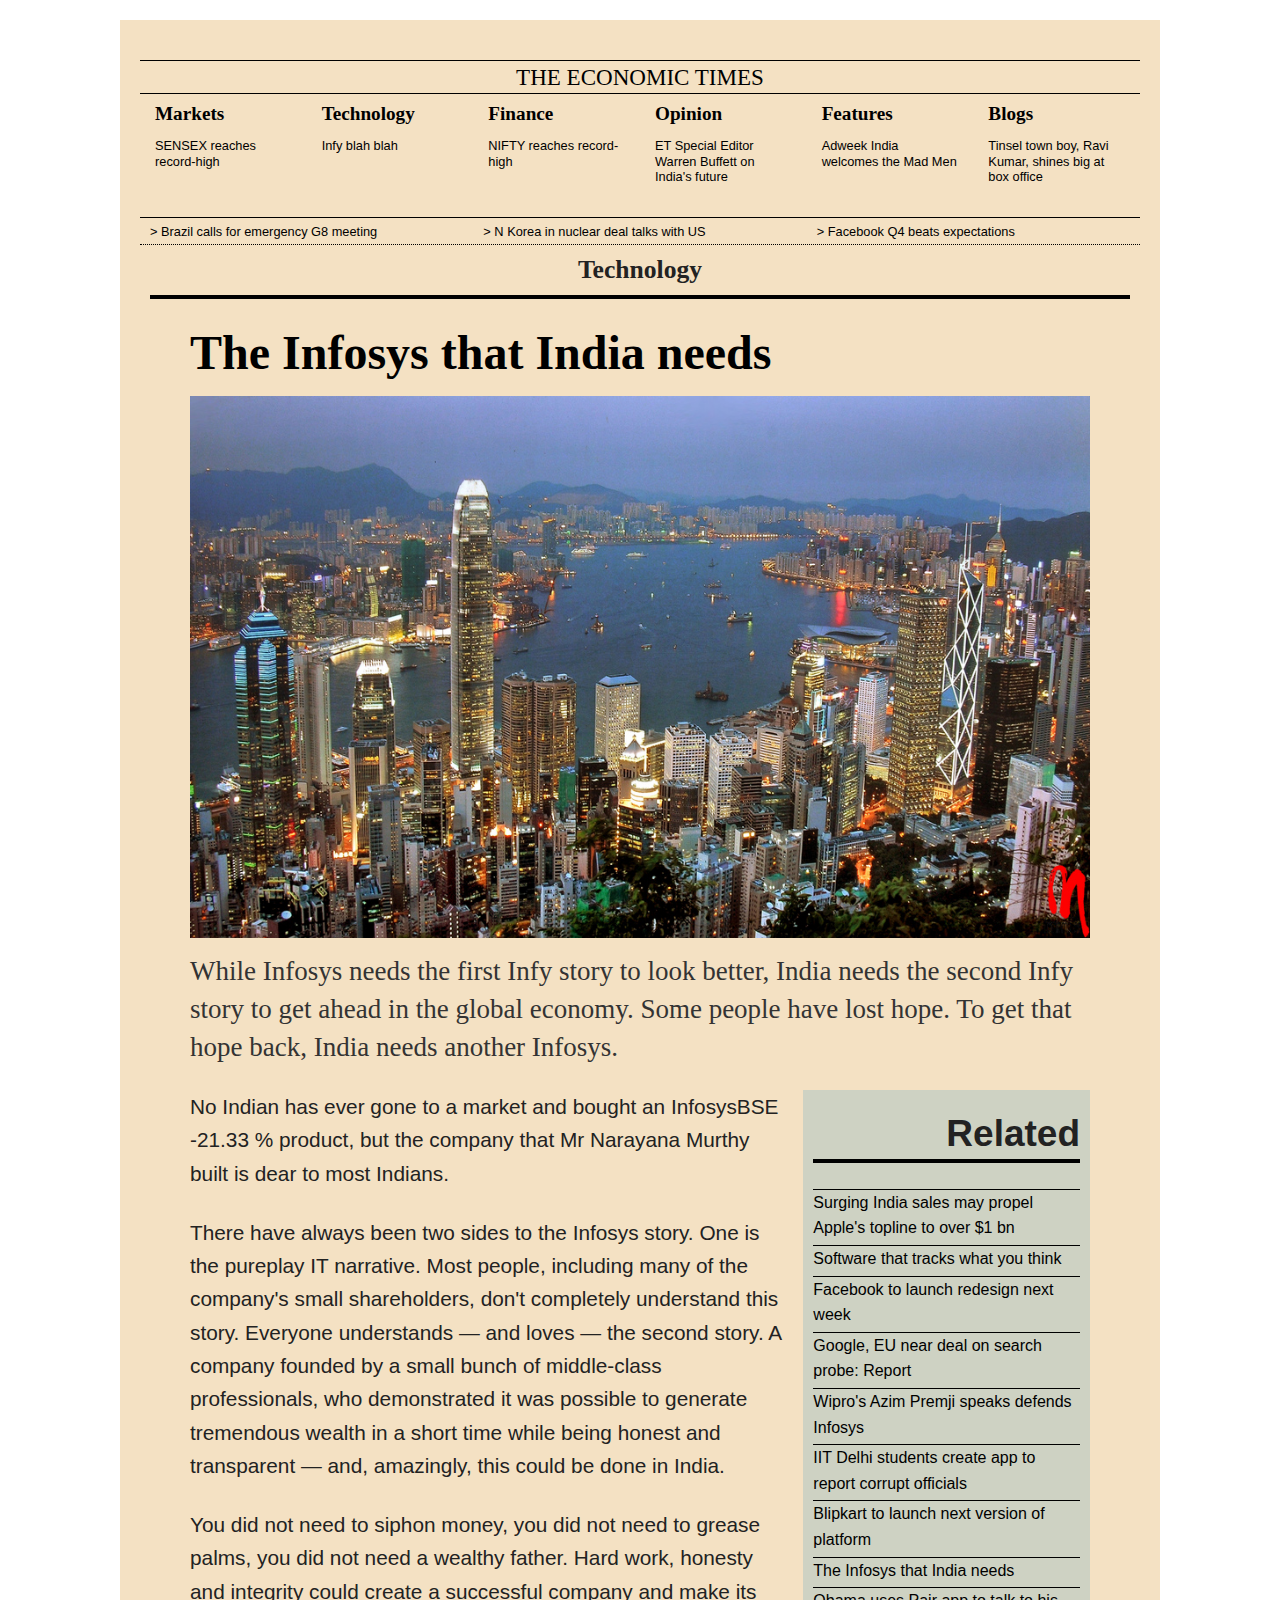
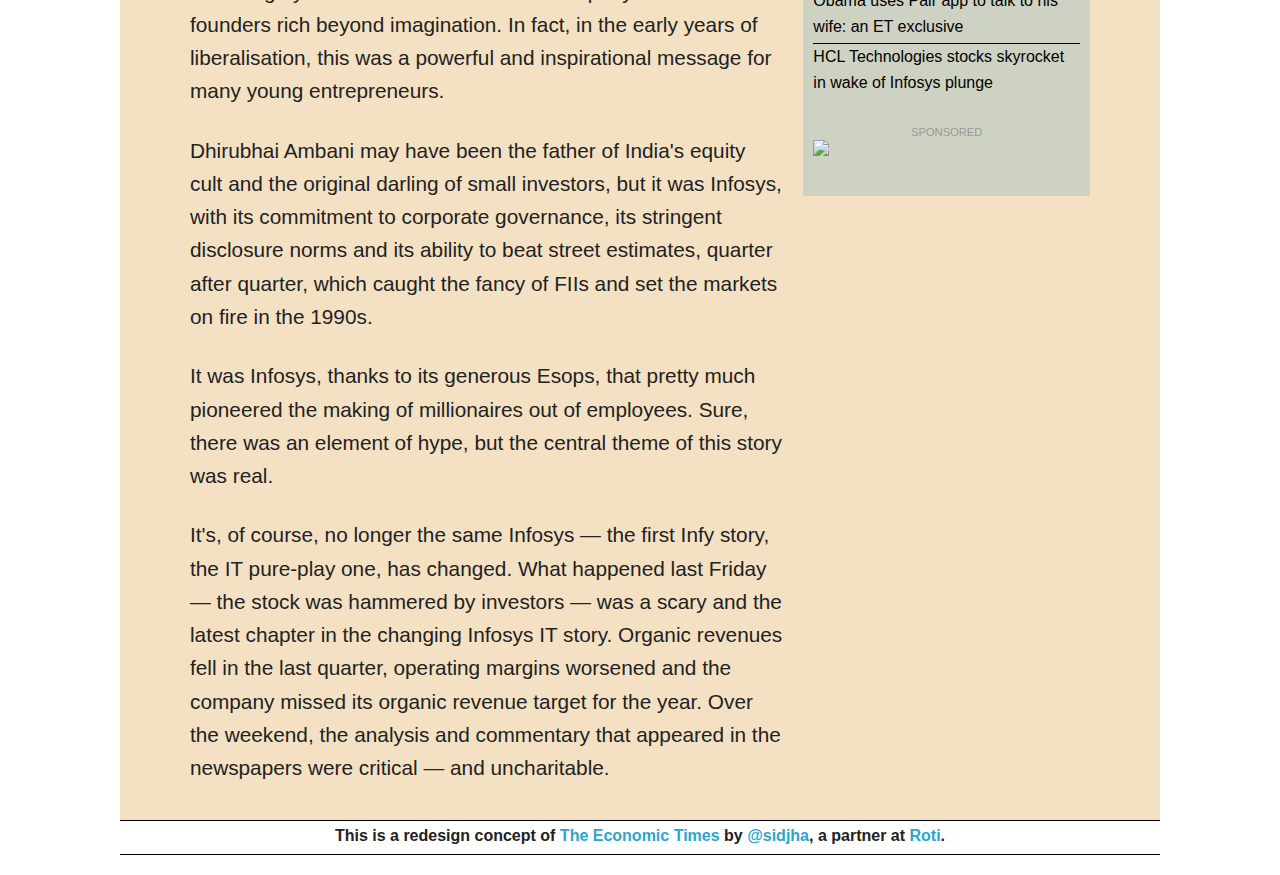
==== templates/article.html @ 32f79c7c "finished redesign" ====
<!DOCTYPE html>
<!--[if IE 8]> 				 <html class="no-js lt-ie9" lang="en"> <![endif]-->
<!--[if gt IE 8]><!--> <html class="no-js" lang="en"> <!--<![endif]-->

<head>
	<meta charset="utf-8" />
  <meta name="viewport" content="width=device-width" />
  <title>A redesign</title>

  <link rel="stylesheet" href="/static/css/normalize.css" />
  
  <link rel="stylesheet" href="/static/css/app.css" />
  <link rel="stylesheet" href="/static/css/customstyle.css">
  <link rel="stylesheet" href="/static/css/general_foundicons.css">
  <link rel="stylesheet" href="/static/css/social_foundicons.css">

   <!-- player skin -->
   <link rel="stylesheet" type="text/css"
      href="http://releases.flowplayer.org/5.3.2/skin/minimalist.css" />
   <link rel="stylesheet" type="text/css" href="http://flowplayer.org/designer/playlist.css" />

  <script src="/static/js/vendor/custom.modernizr.js"></script>

  <script type="text/javascript" src="//use.typekit.net/jsc1gzv.js"></script>
  <script type="text/javascript">try{Typekit.load();}catch(e){}</script>


</head>
<body>
	<div class="fixed">
		<nav class="top-bar hidden">
		  <ul class="title-area">
		    <!-- Title Area -->
		    <li class="name">
		      <h1><a href="/">ET</a></h1>
		    </li>
		    <!-- Remove the class "menu-icon" to get rid of menu icon. Take out "Menu" to just have icon alone -->
		    <li class="toggle-topbar menu-icon"><a href="#"><span>Menu</span></a></li>
		  </ul>

		  <section class="top-bar-section">
		    <!-- Left Nav Section -->
		    <ul class="left">
		      <li class="divider"></li>
		      <li><a href="/">Markets</a></li>
		      <li class="divider"></li>
		      <li><a href="/">Technology</a></li>
		      <li class="divider"></li>
		      <li><a href="/">Finance</a>
		      </li>
		      <li class="divider"></li>
		      <li><a href="/">Opinion</a>
		      </li>
		      <li class="divider"></li>
		      <li><a href="/">Features</a>
		      </li>
		      <li class="divider"></li>
		      <li><a href="/">Blog</a>
		      </li>
		      <li class="divider"></li>
		    </ul>
		  </section>
		</nav>
	</div>
	<div class="row container">
		<div class="large-12 columns">
			<div class="row header">
				<div class="large-12 columns">
					<header class="site-header"><h4 class="site-header-article"><a href="/">The Economic Times</a><h4></header>
					<div class="row sections">
						<div class="large-2 columns">
							<section class="section-link">
								<a class="target-section" href="/">
									<header>Markets</header>
								</a>
								
									<p><a class="target-headline" href="/article">SENSEX reaches record-high</a></p>
								
							</section>
						</div>
						<div class="large-2 columns">
							<section class="section-link">
								<a class="target-section" href="/">
									<header>Technology</header>
								</a>
								
									<p><a class="target-headline" href="/article">Infy blah blah</a></p>
								
							</section>
						</div>
						<div class="large-2 columns">
							<section class="section-link">
								<a class="target-section" href="/">
									<header>Finance</header>
								</a>
								
									<p><a class="target-headline" href="/article">NIFTY reaches record-high</a></p>
								
							</section>
						</div>
						<div class="large-2 columns">
							<section class="section-link">
								<a class="target-section" href="/">
									<header>Opinion</header>
								</a>
								
									<p><a class="target-headline" href="/article">ET Special Editor Warren Buffett on India's future</a></p>
							</section>
						</div>
						<div class="large-2 columns">
							<section class="section-link">
								<a class="target-section" href="/">
									<header>Features</header>
								</a>
								
									<p><a class="target-headline" href="/article">Adweek India welcomes the Mad Men</a></p>
								
							</section>
						</div>
						<div class="large-2 columns">
							<section class="section-link last-section-link">
								<a class="target-section" href="/">
									<header>Blogs</header>
								</a>
								
									<p><a class="target-headline" href="/article">Tinsel town boy, Ravi Kumar, shines big at box office</a></p>
								
							</section>
						</div>
					</div>
					<div class="row news-ticker">
						<div class="large-4 columns">
							<a href="#">> Brazil calls for emergency G8 meeting </a>
						</div>
						<div class="large-4 columns">
							<a href="#">> N Korea in nuclear deal talks with US</a>
						</div>
						<div class="large-4 columns">
							<a href="#">> Facebook Q4 beats expectations</a>
						</div>
					</div>
					<div class="row section-title-article">
						<div class="large-12 columns">
							<header>
								<h1>Technology</h1>
							</header>
						</div>
					</div>
				</div>
			</div>

			<div class="row">
				<div class="large-12 columns main-c">
					<div class="row section-content">
						<div class="large-12 columns">
							
							<div class="row">
								<div class="large-12 columns">

									<section class="article-container">
										<article>
												<h1>The Infosys that India needs</h1>
												
												<div class="row">
													<div class="large-12 columns">
														<img src="/static/img/infosys.jpeg" width="100%">
													</div>
												</div>
												<h3>While Infosys needs the first Infy story to look better, India needs the second Infy story to get ahead in the global economy. Some people have lost hope. To get that hope back, India needs another Infosys.</h3>


											<div class="row article-content">
												<div class="large-8 columns">
													<p>No Indian has ever gone to a market and bought an InfosysBSE -21.33 % product, but the company that Mr Narayana Murthy built is dear to most Indians.
													</p>
													<p>There have always been two sides to the Infosys story. One is the pureplay IT narrative. Most people, including many of the company's small shareholders, don't completely understand this story. Everyone understands — and loves — the second story. A company founded by a small bunch of middle-class professionals, who demonstrated it was possible to generate tremendous wealth in a short time while being honest and transparent — and, amazingly, this could be done in India.
													</p>
													<p>You did not need to siphon money, you did not need to grease palms, you did not need a wealthy father. Hard work, honesty and integrity could create a successful company and make its founders rich beyond imagination. In fact, in the early years of liberalisation, this was a powerful and inspirational message for many young entrepreneurs.
													</p>
													<p>Dhirubhai Ambani may have been the father of India's equity cult and the original darling of small investors, but it was Infosys, with its commitment to corporate governance, its stringent disclosure norms and its ability to beat street estimates, quarter after quarter, which caught the fancy of FIIs and set the markets on fire in the 1990s.
													</p>
													<p>It was Infosys, thanks to its generous Esops, that pretty much pioneered the making of millionaires out of employees. Sure, there was an element of hype, but the central theme of this story was real.
													</p>
													<p>It's, of course, no longer the same Infosys — the first Infy story, the IT pure-play one, has changed. What happened last Friday — the stock was hammered by investors — was a scary and the latest chapter in the changing Infosys IT story. Organic revenues fell in the last quarter, operating margins worsened and the company missed its organic revenue target for the year. Over the weekend, the analysis and commentary that appeared in the newspapers were critical — and uncharitable.</p>
												</div>
												<div class="large-4 columns">
													<div class="sidebar-r">
														<header class="related-section-header"><h2>Related</h2></header>
														
														<ul class="article-list">
															<li><a href="/article">Surging India sales may propel Apple's topline to over $1 bn</a></li>
															<li><a href="#">Software that tracks what you think</a></li>
															<li><a href="#">Facebook to launch redesign next week</a></li>
															<li><a href="#">Google, EU near deal on search probe: Report</a></li>
															<li><a href="#">Wipro's Azim Premji speaks defends Infosys</a></li>
															<li><a href="#">IIT Delhi students create app to report corrupt officials</a></li>
															<li><a href="#">Blipkart to launch next version of platform</a></li>
															<li><a href="#">The Infosys that India needs</a></li>
															<li><a href="#">Obama uses Pair app to talk to his wife: an ET exclusive</a></li>
															<li><a href="#">HCL Technologies stocks skyrocket in wake of Infosys plunge</a></li>
														</ul>

														<section class="article-ad ad">
															<h2>SPONSORED</h2>
															<img src="http://placehold.it/200x600">
														</section>
													</div>
												</div><!-- end r-section -->
											</div><!-- end sidebar-r -->
										</article>
									</section>
									
								</div>
							</div>
		
			
						</div>
						
						
					</div><!-- end section-content -->

					
				</div><!-- end main 10-column grid -->
				
			</div><!-- end main-content-1 -->
		</div><!-- end 10-column grid -->
	</div><!-- end container -->

	<div class="row footer">
		<div class="large-12 columns">
				<h6>This is a redesign concept of <a href="http://economictimes.indiatimes.com">The Economic Times</a> by <a href="http://twitter.com/sidjha">@sidjha</a>, a partner at <a href="http://designbyroti.com">Roti</a>.</h6>
		</div>
	</div>


  <script>
  document.write('<script src=' +
  ('__proto__' in {} ? '/static/js/vendor/zepto' : '/static/js/vendor/jquery') +
  '.js><\/script>')
  </script>
  
  <script src="/static/js/foundation/foundation.js"></script>
  <script src="/static/js/foundation/foundation.topbar.js"></script>
   <script src="/static/js/et.js"></script>
  <script>
    $(document).foundation();
  </script>

   <!-- flowplayer depends on jQuery 1.7.1+ -->
   <script src="http://ajax.googleapis.com/ajax/libs/jquery/1/jquery.min.js"></script>
     <!-- flowplayer javascript component -->
   <script src="http://releases.flowplayer.org/5.3.2/flowplayer.min.js"></script>




  

  <!--
	<script src="/static/js/foundation/foundation.alerts.js"></script>
	
	<script src="/static/js/foundation/foundation.clearing.js"></script>
	
	<script src="javascripts/foundation/foundation.cookie.js"></script>
	
	<script src="javascripts/foundation/foundation.dropdown.js"></script>
	
	<script src="javascripts/foundation/foundation.forms.js"></script>
	
	<script src="javascripts/foundation/foundation.joyride.js"></script>
	
	<script src="javascripts/foundation/foundation.magellan.js"></script>
	
	<script src="javascripts/foundation/foundation.orbit.js"></script>
	
	<script src="javascripts/foundation/foundation.placeholder.js"></script>
	
	<script src="javascripts/foundation/foundation.reveal.js"></script>
	
	 <script src="/static/js/foundation/foundation.section.js"></script>
	
	<script src="javascripts/foundation/foundation.tooltips.js"></script>
	
	<script src="javascripts/foundation/foundation.topbar.js"></script>
-->
</body>
</html>
---- static/css/app.css ----
@charset "UTF-8";
/* line 4, ../../../../../../../Library/Ruby/Gems/1.8/gems/zurb-foundation-4.0.4/scss/foundation/components/_global.scss */
*,
*:before,
*:after {
  -moz-box-sizing: border-box;
  -webkit-box-sizing: border-box;
  box-sizing: border-box;
}

/* line 9, ../../../../../../../Library/Ruby/Gems/1.8/gems/zurb-foundation-4.0.4/scss/foundation/components/_global.scss */
html,
body {
  font-size: 16px;
}

/* line 12, ../../../../../../../Library/Ruby/Gems/1.8/gems/zurb-foundation-4.0.4/scss/foundation/components/_global.scss */
body {
  background: white;
  color: #222222;
  padding: 0;
  margin: 0;
  font-family: "proxima-nova", "Helvetica Neue", "Helvetica", Helvetica, Arial, sans-serif;
  font-weight: normal;
  font-style: normal;
  line-height: 1;
  position: relative;
  -webkit-font-smoothing: antialiased;
}

/* line 28, ../../../../../../../Library/Ruby/Gems/1.8/gems/zurb-foundation-4.0.4/scss/foundation/components/_global.scss */
img,
object,
embed {
  max-width: 100%;
  height: auto;
}

/* line 31, ../../../../../../../Library/Ruby/Gems/1.8/gems/zurb-foundation-4.0.4/scss/foundation/components/_global.scss */
object,
embed {
  height: 100%;
}

/* line 32, ../../../../../../../Library/Ruby/Gems/1.8/gems/zurb-foundation-4.0.4/scss/foundation/components/_global.scss */
img {
  -ms-interpolation-mode: bicubic;
}

/* line 38, ../../../../../../../Library/Ruby/Gems/1.8/gems/zurb-foundation-4.0.4/scss/foundation/components/_global.scss */
#map_canvas img,
#map_canvas embed,
#map_canvas object,
.map_canvas img,
.map_canvas embed,
.map_canvas object {
  max-width: none !important;
}

/* line 43, ../../../../../../../Library/Ruby/Gems/1.8/gems/zurb-foundation-4.0.4/scss/foundation/components/_global.scss */
.left {
  float: left;
}

/* line 44, ../../../../../../../Library/Ruby/Gems/1.8/gems/zurb-foundation-4.0.4/scss/foundation/components/_global.scss */
.right {
  float: right;
}

/* line 45, ../../../../../../../Library/Ruby/Gems/1.8/gems/zurb-foundation-4.0.4/scss/foundation/components/_global.scss */
.text-left {
  text-align: left;
}

/* line 46, ../../../../../../../Library/Ruby/Gems/1.8/gems/zurb-foundation-4.0.4/scss/foundation/components/_global.scss */
.text-right {
  text-align: right;
}

/* line 47, ../../../../../../../Library/Ruby/Gems/1.8/gems/zurb-foundation-4.0.4/scss/foundation/components/_global.scss */
.text-center {
  text-align: center;
}

/* line 48, ../../../../../../../Library/Ruby/Gems/1.8/gems/zurb-foundation-4.0.4/scss/foundation/components/_global.scss */
.text-justify {
  text-align: justify;
}

/* line 49, ../../../../../../../Library/Ruby/Gems/1.8/gems/zurb-foundation-4.0.4/scss/foundation/components/_global.scss */
.hide {
  display: none;
}

/* line 52, ../../../../../../../Library/Ruby/Gems/1.8/gems/zurb-foundation-4.0.4/scss/foundation/components/_global.scss */
img {
  display: block;
}

/* line 59, ../../../../../../../Library/Ruby/Gems/1.8/gems/zurb-foundation-4.0.4/scss/foundation/components/_global.scss */
textarea {
  height: auto;
  min-height: 50px;
}

/* line 62, ../../../../../../../Library/Ruby/Gems/1.8/gems/zurb-foundation-4.0.4/scss/foundation/components/_global.scss */
select {
  width: 100%;
}

/* Grid HTML Classes */
/* line 105, ../../../../../../../Library/Ruby/Gems/1.8/gems/zurb-foundation-4.0.4/scss/foundation/components/_grid.scss */
.row {
  width: 100%;
  margin-left: auto;
  margin-right: auto;
  margin-top: 0;
  margin-bottom: 0;
  max-width: 1040px;
  *zoom: 1;
}
/* line 168, ../../../../../../../Library/Ruby/Gems/1.8/gems/zurb-foundation-4.0.4/scss/foundation/_foundation-global.scss */
.row:before, .row:after {
  content: " ";
  display: table;
}
/* line 169, ../../../../../../../Library/Ruby/Gems/1.8/gems/zurb-foundation-4.0.4/scss/foundation/_foundation-global.scss */
.row:after {
  clear: both;
}
/* line 109, ../../../../../../../Library/Ruby/Gems/1.8/gems/zurb-foundation-4.0.4/scss/foundation/components/_grid.scss */
.row .column,
.row .columns {
  position: relative;
  padding-left: 10px;
  padding-right: 10px;
  width: 100%;
}
/* line 113, ../../../../../../../Library/Ruby/Gems/1.8/gems/zurb-foundation-4.0.4/scss/foundation/components/_grid.scss */
.row.collapse .column,
.row.collapse .columns {
  position: relative;
  padding-left: 0;
  padding-right: 0;
}
/* line 116, ../../../../../../../Library/Ruby/Gems/1.8/gems/zurb-foundation-4.0.4/scss/foundation/components/_grid.scss */
.row .row {
  width: auto;
  margin-left: -10px;
  margin-right: -10px;
  margin-top: 0;
  margin-bottom: 0;
  max-width: none;
  *zoom: 1;
}
/* line 168, ../../../../../../../Library/Ruby/Gems/1.8/gems/zurb-foundation-4.0.4/scss/foundation/_foundation-global.scss */
.row .row:before, .row .row:after {
  content: " ";
  display: table;
}
/* line 169, ../../../../../../../Library/Ruby/Gems/1.8/gems/zurb-foundation-4.0.4/scss/foundation/_foundation-global.scss */
.row .row:after {
  clear: both;
}
/* line 117, ../../../../../../../Library/Ruby/Gems/1.8/gems/zurb-foundation-4.0.4/scss/foundation/components/_grid.scss */
.row .row.collapse {
  width: auto;
  margin: 0;
  max-width: none;
  *zoom: 1;
}
/* line 168, ../../../../../../../Library/Ruby/Gems/1.8/gems/zurb-foundation-4.0.4/scss/foundation/_foundation-global.scss */
.row .row.collapse:before, .row .row.collapse:after {
  content: " ";
  display: table;
}
/* line 169, ../../../../../../../Library/Ruby/Gems/1.8/gems/zurb-foundation-4.0.4/scss/foundation/_foundation-global.scss */
.row .row.collapse:after {
  clear: both;
}

@media only screen {
  /* line 124, ../../../../../../../Library/Ruby/Gems/1.8/gems/zurb-foundation-4.0.4/scss/foundation/components/_grid.scss */
  .row .column,
  .row .columns {
    position: relative;
    padding-left: 10px;
    padding-right: 10px;
    float: left;
  }

  /* line 127, ../../../../../../../Library/Ruby/Gems/1.8/gems/zurb-foundation-4.0.4/scss/foundation/components/_grid.scss */
  .row .small-1 {
    position: relative;
    width: 8.33333%;
  }

  /* line 127, ../../../../../../../Library/Ruby/Gems/1.8/gems/zurb-foundation-4.0.4/scss/foundation/components/_grid.scss */
  .row .small-2 {
    position: relative;
    width: 16.66667%;
  }

  /* line 127, ../../../../../../../Library/Ruby/Gems/1.8/gems/zurb-foundation-4.0.4/scss/foundation/components/_grid.scss */
  .row .small-3 {
    position: relative;
    width: 25%;
  }

  /* line 127, ../../../../../../../Library/Ruby/Gems/1.8/gems/zurb-foundation-4.0.4/scss/foundation/components/_grid.scss */
  .row .small-4 {
    position: relative;
    width: 33.33333%;
  }

  /* line 127, ../../../../../../../Library/Ruby/Gems/1.8/gems/zurb-foundation-4.0.4/scss/foundation/components/_grid.scss */
  .row .small-5 {
    position: relative;
    width: 41.66667%;
  }

  /* line 127, ../../../../../../../Library/Ruby/Gems/1.8/gems/zurb-foundation-4.0.4/scss/foundation/components/_grid.scss */
  .row .small-6 {
    position: relative;
    width: 50%;
  }

  /* line 127, ../../../../../../../Library/Ruby/Gems/1.8/gems/zurb-foundation-4.0.4/scss/foundation/components/_grid.scss */
  .row .small-7 {
    position: relative;
    width: 58.33333%;
  }

  /* line 127, ../../../../../../../Library/Ruby/Gems/1.8/gems/zurb-foundation-4.0.4/scss/foundation/components/_grid.scss */
  .row .small-8 {
    position: relative;
    width: 66.66667%;
  }

  /* line 127, ../../../../../../../Library/Ruby/Gems/1.8/gems/zurb-foundation-4.0.4/scss/foundation/components/_grid.scss */
  .row .small-9 {
    position: relative;
    width: 75%;
  }

  /* line 127, ../../../../../../../Library/Ruby/Gems/1.8/gems/zurb-foundation-4.0.4/scss/foundation/components/_grid.scss */
  .row .small-10 {
    position: relative;
    width: 83.33333%;
  }

  /* line 127, ../../../../../../../Library/Ruby/Gems/1.8/gems/zurb-foundation-4.0.4/scss/foundation/components/_grid.scss */
  .row .small-11 {
    position: relative;
    width: 91.66667%;
  }

  /* line 127, ../../../../../../../Library/Ruby/Gems/1.8/gems/zurb-foundation-4.0.4/scss/foundation/components/_grid.scss */
  .row .small-12 {
    position: relative;
    width: 100%;
  }

  /* line 131, ../../../../../../../Library/Ruby/Gems/1.8/gems/zurb-foundation-4.0.4/scss/foundation/components/_grid.scss */
  .row .small-offset-1 {
    position: relative;
    margin-left: 8.33333%;
  }

  /* line 131, ../../../../../../../Library/Ruby/Gems/1.8/gems/zurb-foundation-4.0.4/scss/foundation/components/_grid.scss */
  .row .small-offset-2 {
    position: relative;
    margin-left: 16.66667%;
  }

  /* line 131, ../../../../../../../Library/Ruby/Gems/1.8/gems/zurb-foundation-4.0.4/scss/foundation/components/_grid.scss */
  .row .small-offset-3 {
    position: relative;
    margin-left: 25%;
  }

  /* line 131, ../../../../../../../Library/Ruby/Gems/1.8/gems/zurb-foundation-4.0.4/scss/foundation/components/_grid.scss */
  .row .small-offset-4 {
    position: relative;
    margin-left: 33.33333%;
  }

  /* line 131, ../../../../../../../Library/Ruby/Gems/1.8/gems/zurb-foundation-4.0.4/scss/foundation/components/_grid.scss */
  .row .small-offset-5 {
    position: relative;
    margin-left: 41.66667%;
  }

  /* line 131, ../../../../../../../Library/Ruby/Gems/1.8/gems/zurb-foundation-4.0.4/scss/foundation/components/_grid.scss */
  .row .small-offset-6 {
    position: relative;
    margin-left: 50%;
  }

  /* line 131, ../../../../../../../Library/Ruby/Gems/1.8/gems/zurb-foundation-4.0.4/scss/foundation/components/_grid.scss */
  .row .small-offset-7 {
    position: relative;
    margin-left: 58.33333%;
  }

  /* line 131, ../../../../../../../Library/Ruby/Gems/1.8/gems/zurb-foundation-4.0.4/scss/foundation/components/_grid.scss */
  .row .small-offset-8 {
    position: relative;
    margin-left: 66.66667%;
  }

  /* line 131, ../../../../../../../Library/Ruby/Gems/1.8/gems/zurb-foundation-4.0.4/scss/foundation/components/_grid.scss */
  .row .small-offset-9 {
    position: relative;
    margin-left: 75%;
  }

  /* line 131, ../../../../../../../Library/Ruby/Gems/1.8/gems/zurb-foundation-4.0.4/scss/foundation/components/_grid.scss */
  .row .small-offset-10 {
    position: relative;
    margin-left: 83.33333%;
  }

  /* line 134, ../../../../../../../Library/Ruby/Gems/1.8/gems/zurb-foundation-4.0.4/scss/foundation/components/_grid.scss */
  [class*="column"] + [class*="column"]:last-child {
    float: right;
  }

  /* line 135, ../../../../../../../Library/Ruby/Gems/1.8/gems/zurb-foundation-4.0.4/scss/foundation/components/_grid.scss */
  [class*="column"] + [class*="column"].end {
    float: left;
  }

  /* line 138, ../../../../../../../Library/Ruby/Gems/1.8/gems/zurb-foundation-4.0.4/scss/foundation/components/_grid.scss */
  .column.small-centered,
  .columns.small-centered {
    position: relative;
    margin-left: auto;
    margin-right: auto;
    float: none;
  }
}
/* Styles for screens that are atleast 768px; */
@media only screen and (min-width: 48em) {
  /* line 145, ../../../../../../../Library/Ruby/Gems/1.8/gems/zurb-foundation-4.0.4/scss/foundation/components/_grid.scss */
  .row .large-1 {
    position: relative;
    width: 8.33333%;
  }

  /* line 145, ../../../../../../../Library/Ruby/Gems/1.8/gems/zurb-foundation-4.0.4/scss/foundation/components/_grid.scss */
  .row .large-2 {
    position: relative;
    width: 16.66667%;
  }

  /* line 145, ../../../../../../../Library/Ruby/Gems/1.8/gems/zurb-foundation-4.0.4/scss/foundation/components/_grid.scss */
  .row .large-3 {
    position: relative;
    width: 25%;
  }

  /* line 145, ../../../../../../../Library/Ruby/Gems/1.8/gems/zurb-foundation-4.0.4/scss/foundation/components/_grid.scss */
  .row .large-4 {
    position: relative;
    width: 33.33333%;
  }

  /* line 145, ../../../../../../../Library/Ruby/Gems/1.8/gems/zurb-foundation-4.0.4/scss/foundation/components/_grid.scss */
  .row .large-5 {
    position: relative;
    width: 41.66667%;
  }

  /* line 145, ../../../../../../../Library/Ruby/Gems/1.8/gems/zurb-foundation-4.0.4/scss/foundation/components/_grid.scss */
  .row .large-6 {
    position: relative;
    width: 50%;
  }

  /* line 145, ../../../../../../../Library/Ruby/Gems/1.8/gems/zurb-foundation-4.0.4/scss/foundation/components/_grid.scss */
  .row .large-7 {
    position: relative;
    width: 58.33333%;
  }

  /* line 145, ../../../../../../../Library/Ruby/Gems/1.8/gems/zurb-foundation-4.0.4/scss/foundation/components/_grid.scss */
  .row .large-8 {
    position: relative;
    width: 66.66667%;
  }

  /* line 145, ../../../../../../../Library/Ruby/Gems/1.8/gems/zurb-foundation-4.0.4/scss/foundation/components/_grid.scss */
  .row .large-9 {
    position: relative;
    width: 75%;
  }

  /* line 145, ../../../../../../../Library/Ruby/Gems/1.8/gems/zurb-foundation-4.0.4/scss/foundation/components/_grid.scss */
  .row .large-10 {
    position: relative;
    width: 83.33333%;
  }

  /* line 145, ../../../../../../../Library/Ruby/Gems/1.8/gems/zurb-foundation-4.0.4/scss/foundation/components/_grid.scss */
  .row .large-11 {
    position: relative;
    width: 91.66667%;
  }

  /* line 145, ../../../../../../../Library/Ruby/Gems/1.8/gems/zurb-foundation-4.0.4/scss/foundation/components/_grid.scss */
  .row .large-12 {
    position: relative;
    width: 100%;
  }

  /* line 149, ../../../../../../../Library/Ruby/Gems/1.8/gems/zurb-foundation-4.0.4/scss/foundation/components/_grid.scss */
  .row .large-offset-1 {
    position: relative;
    margin-left: 8.33333%;
  }

  /* line 149, ../../../../../../../Library/Ruby/Gems/1.8/gems/zurb-foundation-4.0.4/scss/foundation/components/_grid.scss */
  .row .large-offset-2 {
    position: relative;
    margin-left: 16.66667%;
  }

  /* line 149, ../../../../../../../Library/Ruby/Gems/1.8/gems/zurb-foundation-4.0.4/scss/foundation/components/_grid.scss */
  .row .large-offset-3 {
    position: relative;
    margin-left: 25%;
  }

  /* line 149, ../../../../../../../Library/Ruby/Gems/1.8/gems/zurb-foundation-4.0.4/scss/foundation/components/_grid.scss */
  .row .large-offset-4 {
    position: relative;
    margin-left: 33.33333%;
  }

  /* line 149, ../../../../../../../Library/Ruby/Gems/1.8/gems/zurb-foundation-4.0.4/scss/foundation/components/_grid.scss */
  .row .large-offset-5 {
    position: relative;
    margin-left: 41.66667%;
  }

  /* line 149, ../../../../../../../Library/Ruby/Gems/1.8/gems/zurb-foundation-4.0.4/scss/foundation/components/_grid.scss */
  .row .large-offset-6 {
    position: relative;
    margin-left: 50%;
  }

  /* line 149, ../../../../../../../Library/Ruby/Gems/1.8/gems/zurb-foundation-4.0.4/scss/foundation/components/_grid.scss */
  .row .large-offset-7 {
    position: relative;
    margin-left: 58.33333%;
  }

  /* line 149, ../../../../../../../Library/Ruby/Gems/1.8/gems/zurb-foundation-4.0.4/scss/foundation/components/_grid.scss */
  .row .large-offset-8 {
    position: relative;
    margin-left: 66.66667%;
  }

  /* line 149, ../../../../../../../Library/Ruby/Gems/1.8/gems/zurb-foundation-4.0.4/scss/foundation/components/_grid.scss */
  .row .large-offset-9 {
    position: relative;
    margin-left: 75%;
  }

  /* line 149, ../../../../../../../Library/Ruby/Gems/1.8/gems/zurb-foundation-4.0.4/scss/foundation/components/_grid.scss */
  .row .large-offset-10 {
    position: relative;
    margin-left: 83.33333%;
  }

  /* line 153, ../../../../../../../Library/Ruby/Gems/1.8/gems/zurb-foundation-4.0.4/scss/foundation/components/_grid.scss */
  .push-2 {
    position: relative;
    left: 16.66667%;
    right: auto;
  }

  /* line 154, ../../../../../../../Library/Ruby/Gems/1.8/gems/zurb-foundation-4.0.4/scss/foundation/components/_grid.scss */
  .pull-2 {
    position: relative;
    right: 16.66667%;
    left: auto;
  }

  /* line 153, ../../../../../../../Library/Ruby/Gems/1.8/gems/zurb-foundation-4.0.4/scss/foundation/components/_grid.scss */
  .push-3 {
    position: relative;
    left: 25%;
    right: auto;
  }

  /* line 154, ../../../../../../../Library/Ruby/Gems/1.8/gems/zurb-foundation-4.0.4/scss/foundation/components/_grid.scss */
  .pull-3 {
    position: relative;
    right: 25%;
    left: auto;
  }

  /* line 153, ../../../../../../../Library/Ruby/Gems/1.8/gems/zurb-foundation-4.0.4/scss/foundation/components/_grid.scss */
  .push-4 {
    position: relative;
    left: 33.33333%;
    right: auto;
  }

  /* line 154, ../../../../../../../Library/Ruby/Gems/1.8/gems/zurb-foundation-4.0.4/scss/foundation/components/_grid.scss */
  .pull-4 {
    position: relative;
    right: 33.33333%;
    left: auto;
  }

  /* line 153, ../../../../../../../Library/Ruby/Gems/1.8/gems/zurb-foundation-4.0.4/scss/foundation/components/_grid.scss */
  .push-5 {
    position: relative;
    left: 41.66667%;
    right: auto;
  }

  /* line 154, ../../../../../../../Library/Ruby/Gems/1.8/gems/zurb-foundation-4.0.4/scss/foundation/components/_grid.scss */
  .pull-5 {
    position: relative;
    right: 41.66667%;
    left: auto;
  }

  /* line 153, ../../../../../../../Library/Ruby/Gems/1.8/gems/zurb-foundation-4.0.4/scss/foundation/components/_grid.scss */
  .push-6 {
    position: relative;
    left: 50%;
    right: auto;
  }

  /* line 154, ../../../../../../../Library/Ruby/Gems/1.8/gems/zurb-foundation-4.0.4/scss/foundation/components/_grid.scss */
  .pull-6 {
    position: relative;
    right: 50%;
    left: auto;
  }

  /* line 153, ../../../../../../../Library/Ruby/Gems/1.8/gems/zurb-foundation-4.0.4/scss/foundation/components/_grid.scss */
  .push-7 {
    position: relative;
    left: 58.33333%;
    right: auto;
  }

  /* line 154, ../../../../../../../Library/Ruby/Gems/1.8/gems/zurb-foundation-4.0.4/scss/foundation/components/_grid.scss */
  .pull-7 {
    position: relative;
    right: 58.33333%;
    left: auto;
  }

  /* line 153, ../../../../../../../Library/Ruby/Gems/1.8/gems/zurb-foundation-4.0.4/scss/foundation/components/_grid.scss */
  .push-8 {
    position: relative;
    left: 66.66667%;
    right: auto;
  }

  /* line 154, ../../../../../../../Library/Ruby/Gems/1.8/gems/zurb-foundation-4.0.4/scss/foundation/components/_grid.scss */
  .pull-8 {
    position: relative;
    right: 66.66667%;
    left: auto;
  }

  /* line 153, ../../../../../../../Library/Ruby/Gems/1.8/gems/zurb-foundation-4.0.4/scss/foundation/components/_grid.scss */
  .push-9 {
    position: relative;
    left: 75%;
    right: auto;
  }

  /* line 154, ../../../../../../../Library/Ruby/Gems/1.8/gems/zurb-foundation-4.0.4/scss/foundation/components/_grid.scss */
  .pull-9 {
    position: relative;
    right: 75%;
    left: auto;
  }

  /* line 153, ../../../../../../../Library/Ruby/Gems/1.8/gems/zurb-foundation-4.0.4/scss/foundation/components/_grid.scss */
  .push-10 {
    position: relative;
    left: 83.33333%;
    right: auto;
  }

  /* line 154, ../../../../../../../Library/Ruby/Gems/1.8/gems/zurb-foundation-4.0.4/scss/foundation/components/_grid.scss */
  .pull-10 {
    position: relative;
    right: 83.33333%;
    left: auto;
  }

  /* line 158, ../../../../../../../Library/Ruby/Gems/1.8/gems/zurb-foundation-4.0.4/scss/foundation/components/_grid.scss */
  .small-push-2 {
    left: inherit;
  }

  /* line 159, ../../../../../../../Library/Ruby/Gems/1.8/gems/zurb-foundation-4.0.4/scss/foundation/components/_grid.scss */
  .small-pull-2 {
    right: inherit;
  }

  /* line 158, ../../../../../../../Library/Ruby/Gems/1.8/gems/zurb-foundation-4.0.4/scss/foundation/components/_grid.scss */
  .small-push-3 {
    left: inherit;
  }

  /* line 159, ../../../../../../../Library/Ruby/Gems/1.8/gems/zurb-foundation-4.0.4/scss/foundation/components/_grid.scss */
  .small-pull-3 {
    right: inherit;
  }

  /* line 158, ../../../../../../../Library/Ruby/Gems/1.8/gems/zurb-foundation-4.0.4/scss/foundation/components/_grid.scss */
  .small-push-4 {
    left: inherit;
  }

  /* line 159, ../../../../../../../Library/Ruby/Gems/1.8/gems/zurb-foundation-4.0.4/scss/foundation/components/_grid.scss */
  .small-pull-4 {
    right: inherit;
  }

  /* line 158, ../../../../../../../Library/Ruby/Gems/1.8/gems/zurb-foundation-4.0.4/scss/foundation/components/_grid.scss */
  .small-push-5 {
    left: inherit;
  }

  /* line 159, ../../../../../../../Library/Ruby/Gems/1.8/gems/zurb-foundation-4.0.4/scss/foundation/components/_grid.scss */
  .small-pull-5 {
    right: inherit;
  }

  /* line 158, ../../../../../../../Library/Ruby/Gems/1.8/gems/zurb-foundation-4.0.4/scss/foundation/components/_grid.scss */
  .small-push-6 {
    left: inherit;
  }

  /* line 159, ../../../../../../../Library/Ruby/Gems/1.8/gems/zurb-foundation-4.0.4/scss/foundation/components/_grid.scss */
  .small-pull-6 {
    right: inherit;
  }

  /* line 158, ../../../../../../../Library/Ruby/Gems/1.8/gems/zurb-foundation-4.0.4/scss/foundation/components/_grid.scss */
  .small-push-7 {
    left: inherit;
  }

  /* line 159, ../../../../../../../Library/Ruby/Gems/1.8/gems/zurb-foundation-4.0.4/scss/foundation/components/_grid.scss */
  .small-pull-7 {
    right: inherit;
  }

  /* line 158, ../../../../../../../Library/Ruby/Gems/1.8/gems/zurb-foundation-4.0.4/scss/foundation/components/_grid.scss */
  .small-push-8 {
    left: inherit;
  }

  /* line 159, ../../../../../../../Library/Ruby/Gems/1.8/gems/zurb-foundation-4.0.4/scss/foundation/components/_grid.scss */
  .small-pull-8 {
    right: inherit;
  }

  /* line 158, ../../../../../../../Library/Ruby/Gems/1.8/gems/zurb-foundation-4.0.4/scss/foundation/components/_grid.scss */
  .small-push-9 {
    left: inherit;
  }

  /* line 159, ../../../../../../../Library/Ruby/Gems/1.8/gems/zurb-foundation-4.0.4/scss/foundation/components/_grid.scss */
  .small-pull-9 {
    right: inherit;
  }

  /* line 158, ../../../../../../../Library/Ruby/Gems/1.8/gems/zurb-foundation-4.0.4/scss/foundation/components/_grid.scss */
  .small-push-10 {
    left: inherit;
  }

  /* line 159, ../../../../../../../Library/Ruby/Gems/1.8/gems/zurb-foundation-4.0.4/scss/foundation/components/_grid.scss */
  .small-pull-10 {
    right: inherit;
  }

  /* line 163, ../../../../../../../Library/Ruby/Gems/1.8/gems/zurb-foundation-4.0.4/scss/foundation/components/_grid.scss */
  .column.large-centered,
  .columns.large-centered {
    position: relative;
    margin-left: auto;
    margin-right: auto;
    float: none;
  }
}
/* Foundation Visibility HTML Classes */
@media only screen {
  /* line 9, ../../../../../../../Library/Ruby/Gems/1.8/gems/zurb-foundation-4.0.4/scss/foundation/components/_visibility.scss */
  .show-for-small,
  .show-for-medium-down,
  .show-for-large-down {
    display: inherit !important;
  }

  /* line 15, ../../../../../../../Library/Ruby/Gems/1.8/gems/zurb-foundation-4.0.4/scss/foundation/components/_visibility.scss */
  .show-for-medium,
  .show-for-medium-up,
  .show-for-large,
  .show-for-large-up,
  .show-for-xlarge {
    display: none !important;
  }

  /* line 21, ../../../../../../../Library/Ruby/Gems/1.8/gems/zurb-foundation-4.0.4/scss/foundation/components/_visibility.scss */
  .hide-for-medium,
  .hide-for-medium-up,
  .hide-for-large,
  .hide-for-large-up,
  .hide-for-xlarge {
    display: inherit !important;
  }

  /* line 25, ../../../../../../../Library/Ruby/Gems/1.8/gems/zurb-foundation-4.0.4/scss/foundation/components/_visibility.scss */
  .hide-for-small,
  .hide-for-medium-down,
  .hide-for-large-down {
    display: none !important;
  }
}
/* Medium Displays: 768px - 1279px */
@media only screen and (min-width: 48em) {
  /* line 33, ../../../../../../../Library/Ruby/Gems/1.8/gems/zurb-foundation-4.0.4/scss/foundation/components/_visibility.scss */
  .show-for-medium,
  .show-for-medium-down,
  .show-for-medium-up,
  .show-for-large-down {
    display: inherit !important;
  }

  /* line 37, ../../../../../../../Library/Ruby/Gems/1.8/gems/zurb-foundation-4.0.4/scss/foundation/components/_visibility.scss */
  .show-for-small,
  .show-for-large,
  .show-for-large-up {
    display: none !important;
  }

  /* line 41, ../../../../../../../Library/Ruby/Gems/1.8/gems/zurb-foundation-4.0.4/scss/foundation/components/_visibility.scss */
  .hide-for-small,
  .hide-for-large,
  .hide-for-large-up {
    display: inherit !important;
  }

  /* line 46, ../../../../../../../Library/Ruby/Gems/1.8/gems/zurb-foundation-4.0.4/scss/foundation/components/_visibility.scss */
  .hide-for-medium,
  .hide-for-medium-down,
  .hide-for-medium-up,
  .hide-for-large-down {
    display: none !important;
  }
}
/* Large Displays: 1280px - 1440px */
@media only screen and (min-width: 80em) {
  /* line 55, ../../../../../../../Library/Ruby/Gems/1.8/gems/zurb-foundation-4.0.4/scss/foundation/components/_visibility.scss */
  .show-for-medium-down,
  .show-for-medium-up,
  .show-for-large,
  .show-for-large-down,
  .show-for-large-up {
    display: inherit !important;
  }

  /* line 58, ../../../../../../../Library/Ruby/Gems/1.8/gems/zurb-foundation-4.0.4/scss/foundation/components/_visibility.scss */
  .show-for-small,
  .show-for-medium {
    display: none !important;
  }

  /* line 61, ../../../../../../../Library/Ruby/Gems/1.8/gems/zurb-foundation-4.0.4/scss/foundation/components/_visibility.scss */
  .hide-for-small,
  .hide-for-medium {
    display: inherit !important;
  }

  /* line 67, ../../../../../../../Library/Ruby/Gems/1.8/gems/zurb-foundation-4.0.4/scss/foundation/components/_visibility.scss */
  .hide-for-medium-down,
  .hide-for-medium-up,
  .hide-for-large,
  .hide-for-large-down,
  .hide-for-large-up {
    display: none !important;
  }
}
/* X-Large Displays: 1400px and up */
@media only screen and (min-width: 90em) {
  /* line 74, ../../../../../../../Library/Ruby/Gems/1.8/gems/zurb-foundation-4.0.4/scss/foundation/components/_visibility.scss */
  .show-for-medium-up,
  .show-for-large-up {
    display: inherit !important;
  }

  /* line 80, ../../../../../../../Library/Ruby/Gems/1.8/gems/zurb-foundation-4.0.4/scss/foundation/components/_visibility.scss */
  .show-for-small,
  .show-for-medium,
  .show-for-medium-down,
  .show-for-large-down,
  .show-for-large {
    display: none !important;
  }

  /* line 84, ../../../../../../../Library/Ruby/Gems/1.8/gems/zurb-foundation-4.0.4/scss/foundation/components/_visibility.scss */
  .hide-for-small,
  .hide-for-medium,
  .hide-for-large {
    display: inherit !important;
  }

  /* line 89, ../../../../../../../Library/Ruby/Gems/1.8/gems/zurb-foundation-4.0.4/scss/foundation/components/_visibility.scss */
  .hide-for-medium-down,
  .hide-for-medium-up,
  .hide-for-large-down,
  .hide-for-large-up {
    display: none !important;
  }
}
/* Orientation targeting */
/* line 95, ../../../../../../../Library/Ruby/Gems/1.8/gems/zurb-foundation-4.0.4/scss/foundation/components/_visibility.scss */
.show-for-landscape,
.hide-for-portrait {
  display: inherit !important;
}

/* line 97, ../../../../../../../Library/Ruby/Gems/1.8/gems/zurb-foundation-4.0.4/scss/foundation/components/_visibility.scss */
.hide-for-landscape,
.show-for-portrait {
  display: none !important;
}

@media screen and (orientation: landscape) {
  /* line 101, ../../../../../../../Library/Ruby/Gems/1.8/gems/zurb-foundation-4.0.4/scss/foundation/components/_visibility.scss */
  .show-for-landscape,
  .hide-for-portrait {
    display: inherit !important;
  }

  /* line 103, ../../../../../../../Library/Ruby/Gems/1.8/gems/zurb-foundation-4.0.4/scss/foundation/components/_visibility.scss */
  .hide-for-landscape,
  .show-for-portrait {
    display: none !important;
  }
}
@media screen and (orientation: portrait) {
  /* line 108, ../../../../../../../Library/Ruby/Gems/1.8/gems/zurb-foundation-4.0.4/scss/foundation/components/_visibility.scss */
  .show-for-portrait,
  .hide-for-landscape {
    display: inherit !important;
  }

  /* line 110, ../../../../../../../Library/Ruby/Gems/1.8/gems/zurb-foundation-4.0.4/scss/foundation/components/_visibility.scss */
  .hide-for-portrait,
  .show-for-landscape {
    display: none !important;
  }
}
/* Touch-enabled device targeting */
/* line 114, ../../../../../../../Library/Ruby/Gems/1.8/gems/zurb-foundation-4.0.4/scss/foundation/components/_visibility.scss */
.show-for-touch {
  display: none !important;
}

/* line 115, ../../../../../../../Library/Ruby/Gems/1.8/gems/zurb-foundation-4.0.4/scss/foundation/components/_visibility.scss */
.hide-for-touch {
  display: inherit !important;
}

/* line 116, ../../../../../../../Library/Ruby/Gems/1.8/gems/zurb-foundation-4.0.4/scss/foundation/components/_visibility.scss */
.touch .show-for-touch {
  display: inherit !important;
}

/* line 117, ../../../../../../../Library/Ruby/Gems/1.8/gems/zurb-foundation-4.0.4/scss/foundation/components/_visibility.scss */
.touch .hide-for-touch {
  display: none !important;
}

/* Foundation Block Grids for below small breakpoint */
@media only screen {
  /* line 47, ../../../../../../../Library/Ruby/Gems/1.8/gems/zurb-foundation-4.0.4/scss/foundation/components/_block-grid.scss */
  [class*="block-grid-"] {
    display: block;
    overflow: hidden;
    padding: 0;
    margin: 0 -10px;
  }
  /* line 26, ../../../../../../../Library/Ruby/Gems/1.8/gems/zurb-foundation-4.0.4/scss/foundation/components/_block-grid.scss */
  [class*="block-grid-"] > li {
    display: block;
    height: auto;
    float: left;
    padding: 0 10px 10px;
  }

  /* line 35, ../../../../../../../Library/Ruby/Gems/1.8/gems/zurb-foundation-4.0.4/scss/foundation/components/_block-grid.scss */
  .small-block-grid-1 > li {
    width: 100%;
    padding: 0 10px 10px;
  }
  /* line 39, ../../../../../../../Library/Ruby/Gems/1.8/gems/zurb-foundation-4.0.4/scss/foundation/components/_block-grid.scss */
  .small-block-grid-1:nth-of-type(1n+1) {
    clear: both;
  }

  /* line 35, ../../../../../../../Library/Ruby/Gems/1.8/gems/zurb-foundation-4.0.4/scss/foundation/components/_block-grid.scss */
  .small-block-grid-2 > li {
    width: 50%;
    padding: 0 10px 10px;
  }
  /* line 39, ../../../../../../../Library/Ruby/Gems/1.8/gems/zurb-foundation-4.0.4/scss/foundation/components/_block-grid.scss */
  .small-block-grid-2:nth-of-type(2n+1) {
    clear: both;
  }

  /* line 35, ../../../../../../../Library/Ruby/Gems/1.8/gems/zurb-foundation-4.0.4/scss/foundation/components/_block-grid.scss */
  .small-block-grid-3 > li {
    width: 33.33333%;
    padding: 0 10px 10px;
  }
  /* line 39, ../../../../../../../Library/Ruby/Gems/1.8/gems/zurb-foundation-4.0.4/scss/foundation/components/_block-grid.scss */
  .small-block-grid-3:nth-of-type(3n+1) {
    clear: both;
  }

  /* line 35, ../../../../../../../Library/Ruby/Gems/1.8/gems/zurb-foundation-4.0.4/scss/foundation/components/_block-grid.scss */
  .small-block-grid-4 > li {
    width: 25%;
    padding: 0 10px 10px;
  }
  /* line 39, ../../../../../../../Library/Ruby/Gems/1.8/gems/zurb-foundation-4.0.4/scss/foundation/components/_block-grid.scss */
  .small-block-grid-4:nth-of-type(4n+1) {
    clear: both;
  }

  /* line 35, ../../../../../../../Library/Ruby/Gems/1.8/gems/zurb-foundation-4.0.4/scss/foundation/components/_block-grid.scss */
  .small-block-grid-5 > li {
    width: 20%;
    padding: 0 10px 10px;
  }
  /* line 39, ../../../../../../../Library/Ruby/Gems/1.8/gems/zurb-foundation-4.0.4/scss/foundation/components/_block-grid.scss */
  .small-block-grid-5:nth-of-type(5n+1) {
    clear: both;
  }

  /* line 35, ../../../../../../../Library/Ruby/Gems/1.8/gems/zurb-foundation-4.0.4/scss/foundation/components/_block-grid.scss */
  .small-block-grid-6 > li {
    width: 16.66667%;
    padding: 0 10px 10px;
  }
  /* line 39, ../../../../../../../Library/Ruby/Gems/1.8/gems/zurb-foundation-4.0.4/scss/foundation/components/_block-grid.scss */
  .small-block-grid-6:nth-of-type(6n+1) {
    clear: both;
  }

  /* line 35, ../../../../../../../Library/Ruby/Gems/1.8/gems/zurb-foundation-4.0.4/scss/foundation/components/_block-grid.scss */
  .small-block-grid-7 > li {
    width: 14.28571%;
    padding: 0 10px 10px;
  }
  /* line 39, ../../../../../../../Library/Ruby/Gems/1.8/gems/zurb-foundation-4.0.4/scss/foundation/components/_block-grid.scss */
  .small-block-grid-7:nth-of-type(7n+1) {
    clear: both;
  }

  /* line 35, ../../../../../../../Library/Ruby/Gems/1.8/gems/zurb-foundation-4.0.4/scss/foundation/components/_block-grid.scss */
  .small-block-grid-8 > li {
    width: 12.5%;
    padding: 0 10px 10px;
  }
  /* line 39, ../../../../../../../Library/Ruby/Gems/1.8/gems/zurb-foundation-4.0.4/scss/foundation/components/_block-grid.scss */
  .small-block-grid-8:nth-of-type(8n+1) {
    clear: both;
  }

  /* line 35, ../../../../../../../Library/Ruby/Gems/1.8/gems/zurb-foundation-4.0.4/scss/foundation/components/_block-grid.scss */
  .small-block-grid-9 > li {
    width: 11.11111%;
    padding: 0 10px 10px;
  }
  /* line 39, ../../../../../../../Library/Ruby/Gems/1.8/gems/zurb-foundation-4.0.4/scss/foundation/components/_block-grid.scss */
  .small-block-grid-9:nth-of-type(9n+1) {
    clear: both;
  }

  /* line 35, ../../../../../../../Library/Ruby/Gems/1.8/gems/zurb-foundation-4.0.4/scss/foundation/components/_block-grid.scss */
  .small-block-grid-10 > li {
    width: 10%;
    padding: 0 10px 10px;
  }
  /* line 39, ../../../../../../../Library/Ruby/Gems/1.8/gems/zurb-foundation-4.0.4/scss/foundation/components/_block-grid.scss */
  .small-block-grid-10:nth-of-type(10n+1) {
    clear: both;
  }

  /* line 35, ../../../../../../../Library/Ruby/Gems/1.8/gems/zurb-foundation-4.0.4/scss/foundation/components/_block-grid.scss */
  .small-block-grid-11 > li {
    width: 9.09091%;
    padding: 0 10px 10px;
  }
  /* line 39, ../../../../../../../Library/Ruby/Gems/1.8/gems/zurb-foundation-4.0.4/scss/foundation/components/_block-grid.scss */
  .small-block-grid-11:nth-of-type(11n+1) {
    clear: both;
  }

  /* line 35, ../../../../../../../Library/Ruby/Gems/1.8/gems/zurb-foundation-4.0.4/scss/foundation/components/_block-grid.scss */
  .small-block-grid-12 > li {
    width: 8.33333%;
    padding: 0 10px 10px;
  }
  /* line 39, ../../../../../../../Library/Ruby/Gems/1.8/gems/zurb-foundation-4.0.4/scss/foundation/components/_block-grid.scss */
  .small-block-grid-12:nth-of-type(12n+1) {
    clear: both;
  }
}
/* Foundation Block Grids for above small breakpoint */
@media only screen and (min-width: 48em) {
  /* line 35, ../../../../../../../Library/Ruby/Gems/1.8/gems/zurb-foundation-4.0.4/scss/foundation/components/_block-grid.scss */
  .large-block-grid-1 > li {
    width: 100%;
    padding: 0 10px 10px;
  }
  /* line 39, ../../../../../../../Library/Ruby/Gems/1.8/gems/zurb-foundation-4.0.4/scss/foundation/components/_block-grid.scss */
  .large-block-grid-1:nth-of-type(1n+1) {
    clear: both;
  }

  /* line 35, ../../../../../../../Library/Ruby/Gems/1.8/gems/zurb-foundation-4.0.4/scss/foundation/components/_block-grid.scss */
  .large-block-grid-2 > li {
    width: 50%;
    padding: 0 15px 15px;
  }
  /* line 39, ../../../../../../../Library/Ruby/Gems/1.8/gems/zurb-foundation-4.0.4/scss/foundation/components/_block-grid.scss */
  .large-block-grid-2:nth-of-type(2n+1) {
    clear: both;
  }

  /* line 35, ../../../../../../../Library/Ruby/Gems/1.8/gems/zurb-foundation-4.0.4/scss/foundation/components/_block-grid.scss */
  .large-block-grid-3 > li {
    width: 33.33333%;
    padding: 0 12px 12px;
  }
  /* line 39, ../../../../../../../Library/Ruby/Gems/1.8/gems/zurb-foundation-4.0.4/scss/foundation/components/_block-grid.scss */
  .large-block-grid-3:nth-of-type(3n+1) {
    clear: both;
  }

  /* line 35, ../../../../../../../Library/Ruby/Gems/1.8/gems/zurb-foundation-4.0.4/scss/foundation/components/_block-grid.scss */
  .large-block-grid-4 > li {
    width: 25%;
    padding: 0 10px 10px;
  }
  /* line 39, ../../../../../../../Library/Ruby/Gems/1.8/gems/zurb-foundation-4.0.4/scss/foundation/components/_block-grid.scss */
  .large-block-grid-4:nth-of-type(4n+1) {
    clear: both;
  }

  /* line 35, ../../../../../../../Library/Ruby/Gems/1.8/gems/zurb-foundation-4.0.4/scss/foundation/components/_block-grid.scss */
  .large-block-grid-5 > li {
    width: 20%;
    padding: 0 10px 10px;
  }
  /* line 39, ../../../../../../../Library/Ruby/Gems/1.8/gems/zurb-foundation-4.0.4/scss/foundation/components/_block-grid.scss */
  .large-block-grid-5:nth-of-type(5n+1) {
    clear: both;
  }

  /* line 35, ../../../../../../../Library/Ruby/Gems/1.8/gems/zurb-foundation-4.0.4/scss/foundation/components/_block-grid.scss */
  .large-block-grid-6 > li {
    width: 16.66667%;
    padding: 0 10px 10px;
  }
  /* line 39, ../../../../../../../Library/Ruby/Gems/1.8/gems/zurb-foundation-4.0.4/scss/foundation/components/_block-grid.scss */
  .large-block-grid-6:nth-of-type(6n+1) {
    clear: both;
  }

  /* line 35, ../../../../../../../Library/Ruby/Gems/1.8/gems/zurb-foundation-4.0.4/scss/foundation/components/_block-grid.scss */
  .large-block-grid-7 > li {
    width: 14.28571%;
    padding: 0 10px 10px;
  }
  /* line 39, ../../../../../../../Library/Ruby/Gems/1.8/gems/zurb-foundation-4.0.4/scss/foundation/components/_block-grid.scss */
  .large-block-grid-7:nth-of-type(7n+1) {
    clear: both;
  }

  /* line 35, ../../../../../../../Library/Ruby/Gems/1.8/gems/zurb-foundation-4.0.4/scss/foundation/components/_block-grid.scss */
  .large-block-grid-8 > li {
    width: 12.5%;
    padding: 0 10px 10px;
  }
  /* line 39, ../../../../../../../Library/Ruby/Gems/1.8/gems/zurb-foundation-4.0.4/scss/foundation/components/_block-grid.scss */
  .large-block-grid-8:nth-of-type(8n+1) {
    clear: both;
  }

  /* line 35, ../../../../../../../Library/Ruby/Gems/1.8/gems/zurb-foundation-4.0.4/scss/foundation/components/_block-grid.scss */
  .large-block-grid-9 > li {
    width: 11.11111%;
    padding: 0 10px 10px;
  }
  /* line 39, ../../../../../../../Library/Ruby/Gems/1.8/gems/zurb-foundation-4.0.4/scss/foundation/components/_block-grid.scss */
  .large-block-grid-9:nth-of-type(9n+1) {
    clear: both;
  }

  /* line 35, ../../../../../../../Library/Ruby/Gems/1.8/gems/zurb-foundation-4.0.4/scss/foundation/components/_block-grid.scss */
  .large-block-grid-10 > li {
    width: 10%;
    padding: 0 10px 10px;
  }
  /* line 39, ../../../../../../../Library/Ruby/Gems/1.8/gems/zurb-foundation-4.0.4/scss/foundation/components/_block-grid.scss */
  .large-block-grid-10:nth-of-type(10n+1) {
    clear: both;
  }

  /* line 35, ../../../../../../../Library/Ruby/Gems/1.8/gems/zurb-foundation-4.0.4/scss/foundation/components/_block-grid.scss */
  .large-block-grid-11 > li {
    width: 9.09091%;
    padding: 0 10px 10px;
  }
  /* line 39, ../../../../../../../Library/Ruby/Gems/1.8/gems/zurb-foundation-4.0.4/scss/foundation/components/_block-grid.scss */
  .large-block-grid-11:nth-of-type(11n+1) {
    clear: both;
  }

  /* line 35, ../../../../../../../Library/Ruby/Gems/1.8/gems/zurb-foundation-4.0.4/scss/foundation/components/_block-grid.scss */
  .large-block-grid-12 > li {
    width: 8.33333%;
    padding: 0 10px 10px;
  }
  /* line 39, ../../../../../../../Library/Ruby/Gems/1.8/gems/zurb-foundation-4.0.4/scss/foundation/components/_block-grid.scss */
  .large-block-grid-12:nth-of-type(12n+1) {
    clear: both;
  }
}
/* line 105, ../../../../../../../Library/Ruby/Gems/1.8/gems/zurb-foundation-4.0.4/scss/foundation/components/_type.scss */
p.lead {
  font-size: 1.21875em;
  line-height: 1.6;
}

/* line 110, ../../../../../../../Library/Ruby/Gems/1.8/gems/zurb-foundation-4.0.4/scss/foundation/components/_type.scss */
.subheader {
  line-height: 1.4;
  color: #6f6f6f;
  font-weight: 300;
  margin-top: 0.2em;
  margin-bottom: 0.5em;
}

/* Typography resets */
/* line 138, ../../../../../../../Library/Ruby/Gems/1.8/gems/zurb-foundation-4.0.4/scss/foundation/components/_type.scss */
div,
dl,
dt,
dd,
ul,
ol,
li,
h1,
h2,
h3,
h4,
h5,
h6,
pre,
form,
p,
blockquote,
th,
td {
  margin: 0;
  padding: 0;
  direction: ltr;
}

/* Default Link Styles */
/* line 145, ../../../../../../../Library/Ruby/Gems/1.8/gems/zurb-foundation-4.0.4/scss/foundation/components/_type.scss */
a {
  color: #2ba6cb;
  text-decoration: none;
  line-height: inherit;
}
/* line 151, ../../../../../../../Library/Ruby/Gems/1.8/gems/zurb-foundation-4.0.4/scss/foundation/components/_type.scss */
a:hover, a:focus {
  color: #2795b6;
}
/* line 153, ../../../../../../../Library/Ruby/Gems/1.8/gems/zurb-foundation-4.0.4/scss/foundation/components/_type.scss */
a img {
  border: none;
}

/* Default paragraph styles */
/* line 157, ../../../../../../../Library/Ruby/Gems/1.8/gems/zurb-foundation-4.0.4/scss/foundation/components/_type.scss */
p {
  font-family: inherit;
  font-weight: normal;
  font-size: 1em;
  line-height: 1.6;
  margin-bottom: 1.25em;
}
/* line 166, ../../../../../../../Library/Ruby/Gems/1.8/gems/zurb-foundation-4.0.4/scss/foundation/components/_type.scss */
p aside {
  font-size: 0.875em;
  line-height: 1.35;
  font-style: italic;
}

/* Default header styles */
/* line 174, ../../../../../../../Library/Ruby/Gems/1.8/gems/zurb-foundation-4.0.4/scss/foundation/components/_type.scss */
h1, h2, h3, h4, h5, h6 {
  font-family: "proxima-nova", "Helvetica Neue", "Helvetica", Helvetica, Arial, sans-serif;
  font-weight: bold;
  font-style: normal;
  color: #222222;
  text-rendering: optimizeLegibility;
  margin-top: 0.2em;
  margin-bottom: 0.5em;
  line-height: 1.2125em;
}
/* line 184, ../../../../../../../Library/Ruby/Gems/1.8/gems/zurb-foundation-4.0.4/scss/foundation/components/_type.scss */
h1 small, h2 small, h3 small, h4 small, h5 small, h6 small {
  font-size: 60%;
  color: #6f6f6f;
  line-height: 0;
}

/* line 191, ../../../../../../../Library/Ruby/Gems/1.8/gems/zurb-foundation-4.0.4/scss/foundation/components/_type.scss */
h1 {
  font-size: 2.125em;
}

/* line 192, ../../../../../../../Library/Ruby/Gems/1.8/gems/zurb-foundation-4.0.4/scss/foundation/components/_type.scss */
h2 {
  font-size: 1.6875em;
}

/* line 193, ../../../../../../../Library/Ruby/Gems/1.8/gems/zurb-foundation-4.0.4/scss/foundation/components/_type.scss */
h3 {
  font-size: 1.375em;
}

/* line 194, ../../../../../../../Library/Ruby/Gems/1.8/gems/zurb-foundation-4.0.4/scss/foundation/components/_type.scss */
h4 {
  font-size: 1.125em;
}

/* line 195, ../../../../../../../Library/Ruby/Gems/1.8/gems/zurb-foundation-4.0.4/scss/foundation/components/_type.scss */
h5 {
  font-size: 1.125em;
}

/* line 196, ../../../../../../../Library/Ruby/Gems/1.8/gems/zurb-foundation-4.0.4/scss/foundation/components/_type.scss */
h6 {
  font-size: 1em;
}

/* line 200, ../../../../../../../Library/Ruby/Gems/1.8/gems/zurb-foundation-4.0.4/scss/foundation/components/_type.scss */
hr {
  border: solid #dddddd;
  border-width: 1px 0 0;
  clear: both;
  margin: 1.25em 0 1.1875em;
  height: 0;
}

/* Helpful Typography Defaults */
/* line 210, ../../../../../../../Library/Ruby/Gems/1.8/gems/zurb-foundation-4.0.4/scss/foundation/components/_type.scss */
em,
i {
  font-style: italic;
  line-height: inherit;
}

/* line 216, ../../../../../../../Library/Ruby/Gems/1.8/gems/zurb-foundation-4.0.4/scss/foundation/components/_type.scss */
strong,
b {
  font-weight: bold;
  line-height: inherit;
}

/* line 221, ../../../../../../../Library/Ruby/Gems/1.8/gems/zurb-foundation-4.0.4/scss/foundation/components/_type.scss */
small {
  font-size: 60%;
  line-height: inherit;
}

/* line 226, ../../../../../../../Library/Ruby/Gems/1.8/gems/zurb-foundation-4.0.4/scss/foundation/components/_type.scss */
code {
  font-family: Consolas, "Liberation Mono", Courier, monospace;
  font-weight: bold;
  color: #7f0a0c;
}

/* Lists */
/* line 235, ../../../../../../../Library/Ruby/Gems/1.8/gems/zurb-foundation-4.0.4/scss/foundation/components/_type.scss */
ul,
ol,
dl {
  font-size: 1em;
  line-height: 1.6;
  margin-bottom: 1.25em;
  list-style-position: outside;
  font-family: inherit;
}

/* Unordered Lists */
/* line 247, ../../../../../../../Library/Ruby/Gems/1.8/gems/zurb-foundation-4.0.4/scss/foundation/components/_type.scss */
ul li ul,
ul li ol {
  margin-left: 1.125em;
  margin-bottom: 0;
  font-size: 1em;
  /* Override nested font-size change */
}
/* line 255, ../../../../../../../Library/Ruby/Gems/1.8/gems/zurb-foundation-4.0.4/scss/foundation/components/_type.scss */
ul.square, ul.circle, ul.disc {
  margin-left: 1.125em;
}
/* line 256, ../../../../../../../Library/Ruby/Gems/1.8/gems/zurb-foundation-4.0.4/scss/foundation/components/_type.scss */
ul.square li ul, ul.circle li ul, ul.disc li ul {
  list-style: inherit;
}
/* line 259, ../../../../../../../Library/Ruby/Gems/1.8/gems/zurb-foundation-4.0.4/scss/foundation/components/_type.scss */
ul.square {
  list-style-type: square;
}
/* line 260, ../../../../../../../Library/Ruby/Gems/1.8/gems/zurb-foundation-4.0.4/scss/foundation/components/_type.scss */
ul.circle {
  list-style-type: circle;
}
/* line 261, ../../../../../../../Library/Ruby/Gems/1.8/gems/zurb-foundation-4.0.4/scss/foundation/components/_type.scss */
ul.disc {
  list-style-type: disc;
}
/* line 262, ../../../../../../../Library/Ruby/Gems/1.8/gems/zurb-foundation-4.0.4/scss/foundation/components/_type.scss */
ul.no-bullet {
  list-style: none;
}

/* Ordered Lists */
/* line 266, ../../../../../../../Library/Ruby/Gems/1.8/gems/zurb-foundation-4.0.4/scss/foundation/components/_type.scss */
ol {
  margin-left: 1.125em;
}
/* line 269, ../../../../../../../Library/Ruby/Gems/1.8/gems/zurb-foundation-4.0.4/scss/foundation/components/_type.scss */
ol li ul,
ol li ol {
  margin-left: 1.125em;
  margin-bottom: 0;
}

/* Definition Lists */
/* line 278, ../../../../../../../Library/Ruby/Gems/1.8/gems/zurb-foundation-4.0.4/scss/foundation/components/_type.scss */
dl dt {
  margin-bottom: 0.3em;
  font-weight: bold;
}
/* line 282, ../../../../../../../Library/Ruby/Gems/1.8/gems/zurb-foundation-4.0.4/scss/foundation/components/_type.scss */
dl dd {
  margin-bottom: 0.75em;
}

/* Abbreviations */
/* line 287, ../../../../../../../Library/Ruby/Gems/1.8/gems/zurb-foundation-4.0.4/scss/foundation/components/_type.scss */
abbr,
acronym {
  text-transform: uppercase;
  font-size: 90%;
  color: #222222;
  border-bottom: 1px dotted #dddddd;
  cursor: help;
}

/* line 294, ../../../../../../../Library/Ruby/Gems/1.8/gems/zurb-foundation-4.0.4/scss/foundation/components/_type.scss */
abbr {
  text-transform: none;
}

/* Blockquotes */
/* line 299, ../../../../../../../Library/Ruby/Gems/1.8/gems/zurb-foundation-4.0.4/scss/foundation/components/_type.scss */
blockquote {
  margin: 0 0 1.25em;
  padding: 0.5625em 1.25em 0 1.1875em;
  border-left: 1px solid #dddddd;
}
/* line 304, ../../../../../../../Library/Ruby/Gems/1.8/gems/zurb-foundation-4.0.4/scss/foundation/components/_type.scss */
blockquote cite {
  display: block;
  font-size: 0.8125em;
  color: #555555;
}
/* line 308, ../../../../../../../Library/Ruby/Gems/1.8/gems/zurb-foundation-4.0.4/scss/foundation/components/_type.scss */
blockquote cite:before {
  content: "\2014 \0020";
}
/* line 313, ../../../../../../../Library/Ruby/Gems/1.8/gems/zurb-foundation-4.0.4/scss/foundation/components/_type.scss */
blockquote cite a,
blockquote cite a:visited {
  color: #555555;
}

/* line 319, ../../../../../../../Library/Ruby/Gems/1.8/gems/zurb-foundation-4.0.4/scss/foundation/components/_type.scss */
blockquote,
blockquote p {
  line-height: 1.6;
  color: #6f6f6f;
}

/* Microformats */
/* line 325, ../../../../../../../Library/Ruby/Gems/1.8/gems/zurb-foundation-4.0.4/scss/foundation/components/_type.scss */
.vcard {
  display: inline-block;
  margin: 0 0 1.25em 0;
  border: 1px solid #dddddd;
  padding: 0.625em 0.75em;
}
/* line 331, ../../../../../../../Library/Ruby/Gems/1.8/gems/zurb-foundation-4.0.4/scss/foundation/components/_type.scss */
.vcard li {
  margin: 0;
  display: block;
}
/* line 335, ../../../../../../../Library/Ruby/Gems/1.8/gems/zurb-foundation-4.0.4/scss/foundation/components/_type.scss */
.vcard .fn {
  font-weight: bold;
  font-size: 0.9375em;
}

/* line 342, ../../../../../../../Library/Ruby/Gems/1.8/gems/zurb-foundation-4.0.4/scss/foundation/components/_type.scss */
.vevent .summary {
  font-weight: bold;
}
/* line 344, ../../../../../../../Library/Ruby/Gems/1.8/gems/zurb-foundation-4.0.4/scss/foundation/components/_type.scss */
.vevent abbr {
  cursor: default;
  text-decoration: none;
  font-weight: bold;
  border: none;
  padding: 0 0.0625em;
}

@media only screen and (min-width: 48em) {
  /* line 355, ../../../../../../../Library/Ruby/Gems/1.8/gems/zurb-foundation-4.0.4/scss/foundation/components/_type.scss */
  h1, h2, h3, h4, h5, h6 {
    line-height: 1.4;
  }

  /* line 356, ../../../../../../../Library/Ruby/Gems/1.8/gems/zurb-foundation-4.0.4/scss/foundation/components/_type.scss */
  h1 {
    font-size: 2.75em;
  }

  /* line 357, ../../../../../../../Library/Ruby/Gems/1.8/gems/zurb-foundation-4.0.4/scss/foundation/components/_type.scss */
  h2 {
    font-size: 2.3125em;
  }

  /* line 358, ../../../../../../../Library/Ruby/Gems/1.8/gems/zurb-foundation-4.0.4/scss/foundation/components/_type.scss */
  h3 {
    font-size: 1.6875em;
  }

  /* line 359, ../../../../../../../Library/Ruby/Gems/1.8/gems/zurb-foundation-4.0.4/scss/foundation/components/_type.scss */
  h4 {
    font-size: 1.4375em;
  }
}
/*
 * Print styles.
 *
 * Inlined to avoid required HTTP connection: www.phpied.com/delay-loading-your-print-css/
 * Credit to Paul Irish and HTML5 Boilerplate (html5boilerplate.com)
*/
/* line 370, ../../../../../../../Library/Ruby/Gems/1.8/gems/zurb-foundation-4.0.4/scss/foundation/components/_type.scss */
.print-only {
  display: none !important;
}

@media print {
  /* line 372, ../../../../../../../Library/Ruby/Gems/1.8/gems/zurb-foundation-4.0.4/scss/foundation/components/_type.scss */
  * {
    background: transparent !important;
    color: #000 !important;
    /* Black prints faster: h5bp.com/s */
    box-shadow: none !important;
    text-shadow: none !important;
  }

  /* line 380, ../../../../../../../Library/Ruby/Gems/1.8/gems/zurb-foundation-4.0.4/scss/foundation/components/_type.scss */
  a,
  a:visited {
    text-decoration: underline;
  }

  /* line 381, ../../../../../../../Library/Ruby/Gems/1.8/gems/zurb-foundation-4.0.4/scss/foundation/components/_type.scss */
  a[href]:after {
    content: " (" attr(href) ")";
  }

  /* line 383, ../../../../../../../Library/Ruby/Gems/1.8/gems/zurb-foundation-4.0.4/scss/foundation/components/_type.scss */
  abbr[title]:after {
    content: " (" attr(title) ")";
  }

  /* line 388, ../../../../../../../Library/Ruby/Gems/1.8/gems/zurb-foundation-4.0.4/scss/foundation/components/_type.scss */
  .ir a:after,
  a[href^="javascript:"]:after,
  a[href^="#"]:after {
    content: "";
  }

  /* line 391, ../../../../../../../Library/Ruby/Gems/1.8/gems/zurb-foundation-4.0.4/scss/foundation/components/_type.scss */
  pre,
  blockquote {
    border: 1px solid #999;
    page-break-inside: avoid;
  }

  /* line 396, ../../../../../../../Library/Ruby/Gems/1.8/gems/zurb-foundation-4.0.4/scss/foundation/components/_type.scss */
  thead {
    display: table-header-group;
    /* h5bp.com/t */
  }

  /* line 399, ../../../../../../../Library/Ruby/Gems/1.8/gems/zurb-foundation-4.0.4/scss/foundation/components/_type.scss */
  tr,
  img {
    page-break-inside: avoid;
  }

  /* line 401, ../../../../../../../Library/Ruby/Gems/1.8/gems/zurb-foundation-4.0.4/scss/foundation/components/_type.scss */
  img {
    max-width: 100% !important;
  }

  @page {
    margin: 0.5cm;
}

  /* line 407, ../../../../../../../Library/Ruby/Gems/1.8/gems/zurb-foundation-4.0.4/scss/foundation/components/_type.scss */
  p,
  h2,
  h3 {
    orphans: 3;
    widows: 3;
  }

  /* line 413, ../../../../../../../Library/Ruby/Gems/1.8/gems/zurb-foundation-4.0.4/scss/foundation/components/_type.scss */
  h2,
  h3 {
    page-break-after: avoid;
  }

  /* line 415, ../../../../../../../Library/Ruby/Gems/1.8/gems/zurb-foundation-4.0.4/scss/foundation/components/_type.scss */
  .hide-on-print {
    display: none !important;
  }

  /* line 416, ../../../../../../../Library/Ruby/Gems/1.8/gems/zurb-foundation-4.0.4/scss/foundation/components/_type.scss */
  .print-only {
    display: block !important;
  }

  /* line 417, ../../../../../../../Library/Ruby/Gems/1.8/gems/zurb-foundation-4.0.4/scss/foundation/components/_type.scss */
  .hide-for-print {
    display: none !important;
  }

  /* line 418, ../../../../../../../Library/Ruby/Gems/1.8/gems/zurb-foundation-4.0.4/scss/foundation/components/_type.scss */
  .show-for-print {
    display: inherit !important;
  }
}
/* line 159, ../../../../../../../Library/Ruby/Gems/1.8/gems/zurb-foundation-4.0.4/scss/foundation/components/_buttons.scss */
.button {
  border-style: solid;
  border-width: 1px;
  cursor: pointer;
  font-family: inherit;
  font-weight: bold;
  line-height: 1;
  margin: 0 0 1.25em;
  position: relative;
  text-decoration: none;
  text-align: center;
  display: inline-block;
  padding-top: 0.75em;
  padding-right: 1.5em;
  padding-bottom: 0.8125em;
  padding-left: 1.5em;
  font-size: 1em;
  background-color: #2ba6cb;
  border-color: #2284a1;
  color: white;
}
/* line 112, ../../../../../../../Library/Ruby/Gems/1.8/gems/zurb-foundation-4.0.4/scss/foundation/components/_buttons.scss */
.button:hover, .button:focus {
  background-color: #2284a1;
}
/* line 123, ../../../../../../../Library/Ruby/Gems/1.8/gems/zurb-foundation-4.0.4/scss/foundation/components/_buttons.scss */
.button:hover, .button:focus {
  color: white;
}
/* line 164, ../../../../../../../Library/Ruby/Gems/1.8/gems/zurb-foundation-4.0.4/scss/foundation/components/_buttons.scss */
.button.secondary {
  background-color: #e9e9e9;
  border-color: #d0d0d0;
  color: #333333;
}
/* line 112, ../../../../../../../Library/Ruby/Gems/1.8/gems/zurb-foundation-4.0.4/scss/foundation/components/_buttons.scss */
.button.secondary:hover, .button.secondary:focus {
  background-color: #d0d0d0;
}
/* line 118, ../../../../../../../Library/Ruby/Gems/1.8/gems/zurb-foundation-4.0.4/scss/foundation/components/_buttons.scss */
.button.secondary:hover, .button.secondary:focus {
  color: #333333;
}
/* line 165, ../../../../../../../Library/Ruby/Gems/1.8/gems/zurb-foundation-4.0.4/scss/foundation/components/_buttons.scss */
.button.success {
  background-color: #5da423;
  border-color: #457a1a;
  color: white;
}
/* line 112, ../../../../../../../Library/Ruby/Gems/1.8/gems/zurb-foundation-4.0.4/scss/foundation/components/_buttons.scss */
.button.success:hover, .button.success:focus {
  background-color: #457a1a;
}
/* line 123, ../../../../../../../Library/Ruby/Gems/1.8/gems/zurb-foundation-4.0.4/scss/foundation/components/_buttons.scss */
.button.success:hover, .button.success:focus {
  color: white;
}
/* line 166, ../../../../../../../Library/Ruby/Gems/1.8/gems/zurb-foundation-4.0.4/scss/foundation/components/_buttons.scss */
.button.alert {
  background-color: #c60f13;
  border-color: #970b0e;
  color: white;
}
/* line 112, ../../../../../../../Library/Ruby/Gems/1.8/gems/zurb-foundation-4.0.4/scss/foundation/components/_buttons.scss */
.button.alert:hover, .button.alert:focus {
  background-color: #970b0e;
}
/* line 123, ../../../../../../../Library/Ruby/Gems/1.8/gems/zurb-foundation-4.0.4/scss/foundation/components/_buttons.scss */
.button.alert:hover, .button.alert:focus {
  color: white;
}
/* line 168, ../../../../../../../Library/Ruby/Gems/1.8/gems/zurb-foundation-4.0.4/scss/foundation/components/_buttons.scss */
.button.large {
  padding-top: 1em;
  padding-right: 2em;
  padding-bottom: 1.0625em;
  padding-left: 2em;
  font-size: 1.25em;
}
/* line 169, ../../../../../../../Library/Ruby/Gems/1.8/gems/zurb-foundation-4.0.4/scss/foundation/components/_buttons.scss */
.button.small {
  padding-top: 0.5625em;
  padding-right: 1.125em;
  padding-bottom: 0.625em;
  padding-left: 1.125em;
  font-size: 0.8125em;
}
/* line 170, ../../../../../../../Library/Ruby/Gems/1.8/gems/zurb-foundation-4.0.4/scss/foundation/components/_buttons.scss */
.button.tiny {
  padding-top: 0.4375em;
  padding-right: 0.875em;
  padding-bottom: 0.5em;
  padding-left: 0.875em;
  font-size: 0.6875em;
}
/* line 171, ../../../../../../../Library/Ruby/Gems/1.8/gems/zurb-foundation-4.0.4/scss/foundation/components/_buttons.scss */
.button.expand {
  padding-top: 0.75em;
  padding-right: 1.5em;
  padding-bottom: 0.8125em;
  padding-left: 1.5em;
  font-size: 1em;
  padding-top: 0.75em;
  padding-right: 0px;
  padding-bottom: 0.8125em;
  padding-left: 0px;
  width: 100%;
}
/* line 173, ../../../../../../../Library/Ruby/Gems/1.8/gems/zurb-foundation-4.0.4/scss/foundation/components/_buttons.scss */
.button.left-align {
  text-align: left;
  text-indent: 0.75em;
}
/* line 174, ../../../../../../../Library/Ruby/Gems/1.8/gems/zurb-foundation-4.0.4/scss/foundation/components/_buttons.scss */
.button.right-align {
  text-align: right;
  padding-right: 0.75em;
}
/* line 176, ../../../../../../../Library/Ruby/Gems/1.8/gems/zurb-foundation-4.0.4/scss/foundation/components/_buttons.scss */
.button.disabled, .button[disabled] {
  background-color: #2ba6cb;
  border-color: #2284a1;
  color: white;
  cursor: default;
  opacity: 0.6;
  -webkit-box-shadow: none;
  box-shadow: none;
}
/* line 112, ../../../../../../../Library/Ruby/Gems/1.8/gems/zurb-foundation-4.0.4/scss/foundation/components/_buttons.scss */
.button.disabled:hover, .button.disabled:focus, .button[disabled]:hover, .button[disabled]:focus {
  background-color: #2284a1;
}
/* line 123, ../../../../../../../Library/Ruby/Gems/1.8/gems/zurb-foundation-4.0.4/scss/foundation/components/_buttons.scss */
.button.disabled:hover, .button.disabled:focus, .button[disabled]:hover, .button[disabled]:focus {
  color: white;
}
/* line 134, ../../../../../../../Library/Ruby/Gems/1.8/gems/zurb-foundation-4.0.4/scss/foundation/components/_buttons.scss */
.button.disabled:hover, .button.disabled:focus, .button[disabled]:hover, .button[disabled]:focus {
  background-color: #2ba6cb;
}
/* line 177, ../../../../../../../Library/Ruby/Gems/1.8/gems/zurb-foundation-4.0.4/scss/foundation/components/_buttons.scss */
.button.disabled.secondary, .button[disabled].secondary {
  background-color: #e9e9e9;
  border-color: #d0d0d0;
  color: #333333;
  cursor: default;
  opacity: 0.6;
  -webkit-box-shadow: none;
  box-shadow: none;
}
/* line 112, ../../../../../../../Library/Ruby/Gems/1.8/gems/zurb-foundation-4.0.4/scss/foundation/components/_buttons.scss */
.button.disabled.secondary:hover, .button.disabled.secondary:focus, .button[disabled].secondary:hover, .button[disabled].secondary:focus {
  background-color: #d0d0d0;
}
/* line 118, ../../../../../../../Library/Ruby/Gems/1.8/gems/zurb-foundation-4.0.4/scss/foundation/components/_buttons.scss */
.button.disabled.secondary:hover, .button.disabled.secondary:focus, .button[disabled].secondary:hover, .button[disabled].secondary:focus {
  color: #333333;
}
/* line 134, ../../../../../../../Library/Ruby/Gems/1.8/gems/zurb-foundation-4.0.4/scss/foundation/components/_buttons.scss */
.button.disabled.secondary:hover, .button.disabled.secondary:focus, .button[disabled].secondary:hover, .button[disabled].secondary:focus {
  background-color: #e9e9e9;
}
/* line 178, ../../../../../../../Library/Ruby/Gems/1.8/gems/zurb-foundation-4.0.4/scss/foundation/components/_buttons.scss */
.button.disabled.success, .button[disabled].success {
  background-color: #5da423;
  border-color: #457a1a;
  color: white;
  cursor: default;
  opacity: 0.6;
  -webkit-box-shadow: none;
  box-shadow: none;
}
/* line 112, ../../../../../../../Library/Ruby/Gems/1.8/gems/zurb-foundation-4.0.4/scss/foundation/components/_buttons.scss */
.button.disabled.success:hover, .button.disabled.success:focus, .button[disabled].success:hover, .button[disabled].success:focus {
  background-color: #457a1a;
}
/* line 123, ../../../../../../../Library/Ruby/Gems/1.8/gems/zurb-foundation-4.0.4/scss/foundation/components/_buttons.scss */
.button.disabled.success:hover, .button.disabled.success:focus, .button[disabled].success:hover, .button[disabled].success:focus {
  color: white;
}
/* line 134, ../../../../../../../Library/Ruby/Gems/1.8/gems/zurb-foundation-4.0.4/scss/foundation/components/_buttons.scss */
.button.disabled.success:hover, .button.disabled.success:focus, .button[disabled].success:hover, .button[disabled].success:focus {
  background-color: #5da423;
}
/* line 179, ../../../../../../../Library/Ruby/Gems/1.8/gems/zurb-foundation-4.0.4/scss/foundation/components/_buttons.scss */
.button.disabled.alert, .button[disabled].alert {
  background-color: #c60f13;
  border-color: #970b0e;
  color: white;
  cursor: default;
  opacity: 0.6;
  -webkit-box-shadow: none;
  box-shadow: none;
}
/* line 112, ../../../../../../../Library/Ruby/Gems/1.8/gems/zurb-foundation-4.0.4/scss/foundation/components/_buttons.scss */
.button.disabled.alert:hover, .button.disabled.alert:focus, .button[disabled].alert:hover, .button[disabled].alert:focus {
  background-color: #970b0e;
}
/* line 123, ../../../../../../../Library/Ruby/Gems/1.8/gems/zurb-foundation-4.0.4/scss/foundation/components/_buttons.scss */
.button.disabled.alert:hover, .button.disabled.alert:focus, .button[disabled].alert:hover, .button[disabled].alert:focus {
  color: white;
}
/* line 134, ../../../../../../../Library/Ruby/Gems/1.8/gems/zurb-foundation-4.0.4/scss/foundation/components/_buttons.scss */
.button.disabled.alert:hover, .button.disabled.alert:focus, .button[disabled].alert:hover, .button[disabled].alert:focus {
  background-color: #c60f13;
}

/* line 185, ../../../../../../../Library/Ruby/Gems/1.8/gems/zurb-foundation-4.0.4/scss/foundation/components/_buttons.scss */
input.button,
button.button {
  padding-top: 0.8125em;
  padding-bottom: 0.75em;
}
/* line 187, ../../../../../../../Library/Ruby/Gems/1.8/gems/zurb-foundation-4.0.4/scss/foundation/components/_buttons.scss */
input.button.tiny,
button.button.tiny {
  padding-top: 0.5em;
  padding-bottom: 0.4375em;
}
/* line 188, ../../../../../../../Library/Ruby/Gems/1.8/gems/zurb-foundation-4.0.4/scss/foundation/components/_buttons.scss */
input.button.small,
button.button.small {
  padding-top: 0.625em;
  padding-bottom: 0.5625em;
}
/* line 189, ../../../../../../../Library/Ruby/Gems/1.8/gems/zurb-foundation-4.0.4/scss/foundation/components/_buttons.scss */
input.button.large,
button.button.large {
  padding-top: 1.03125em;
  padding-bottom: 1.03125em;
}

@media only screen {
  /* line 195, ../../../../../../../Library/Ruby/Gems/1.8/gems/zurb-foundation-4.0.4/scss/foundation/components/_buttons.scss */
  .button {
    -webkit-box-shadow: 0 1px 0 rgba(255, 255, 255, 0.5) inset;
    box-shadow: 0 1px 0 rgba(255, 255, 255, 0.5) inset;
    -webkit-transition: background-color 300ms ease-out;
    -moz-transition: background-color 300ms ease-out;
    transition: background-color 300ms ease-out;
  }
  /* line 125, ../../../../../../../Library/Ruby/Gems/1.8/gems/zurb-foundation-4.0.4/scss/foundation/_foundation-global.scss */
  .button:active {
    -webkit-box-shadow: 0 1px 0 rgba(0, 0, 0, 0.2) inset;
    box-shadow: 0 1px 0 rgba(0, 0, 0, 0.2) inset;
  }
  /* line 203, ../../../../../../../Library/Ruby/Gems/1.8/gems/zurb-foundation-4.0.4/scss/foundation/components/_buttons.scss */
  .button.radius {
    -webkit-border-radius: 3px;
    border-radius: 3px;
  }
  /* line 204, ../../../../../../../Library/Ruby/Gems/1.8/gems/zurb-foundation-4.0.4/scss/foundation/components/_buttons.scss */
  .button.round {
    -webkit-border-radius: 1000px;
    border-radius: 1000px;
  }
}
@media only screen and (min-width: 48em) {
  /* line 211, ../../../../../../../Library/Ruby/Gems/1.8/gems/zurb-foundation-4.0.4/scss/foundation/components/_buttons.scss */
  .button {
    display: inline-block;
  }
}
/* Standard Forms */
/* line 245, ../../../../../../../Library/Ruby/Gems/1.8/gems/zurb-foundation-4.0.4/scss/foundation/components/_forms.scss */
form {
  margin: 0 0 1em;
}

/* Using forms within rows, we need to set some defaults */
/* line 61, ../../../../../../../Library/Ruby/Gems/1.8/gems/zurb-foundation-4.0.4/scss/foundation/components/_forms.scss */
form .row .row {
  margin: -0.5em;
}
/* line 64, ../../../../../../../Library/Ruby/Gems/1.8/gems/zurb-foundation-4.0.4/scss/foundation/components/_forms.scss */
form .row .row .column,
form .row .row .columns {
  padding: 0 0.5em;
}
/* line 67, ../../../../../../../Library/Ruby/Gems/1.8/gems/zurb-foundation-4.0.4/scss/foundation/components/_forms.scss */
form .row .row.collapse {
  margin: 0;
}
/* line 70, ../../../../../../../Library/Ruby/Gems/1.8/gems/zurb-foundation-4.0.4/scss/foundation/components/_forms.scss */
form .row .row.collapse .column,
form .row .row.collapse .columns {
  padding: 0;
}
/* line 75, ../../../../../../../Library/Ruby/Gems/1.8/gems/zurb-foundation-4.0.4/scss/foundation/components/_forms.scss */
form .row input.column,
form .row input.columns {
  padding-left: 0.5em;
}

/* line 249, ../../../../../../../Library/Ruby/Gems/1.8/gems/zurb-foundation-4.0.4/scss/foundation/components/_forms.scss */
form .row .row {
  margin: 0;
}

/* Label Styles */
/* line 252, ../../../../../../../Library/Ruby/Gems/1.8/gems/zurb-foundation-4.0.4/scss/foundation/components/_forms.scss */
label {
  font-size: 0.875em;
  color: #4d4d4d;
  cursor: pointer;
  display: block;
  font-weight: 500;
  margin-bottom: 0.1875em;
}
/* line 253, ../../../../../../../Library/Ruby/Gems/1.8/gems/zurb-foundation-4.0.4/scss/foundation/components/_forms.scss */
label.right {
  float: none;
  text-align: right;
}
/* line 254, ../../../../../../../Library/Ruby/Gems/1.8/gems/zurb-foundation-4.0.4/scss/foundation/components/_forms.scss */
label.inline {
  margin: 0 0 1em 0;
  padding: 0.625em 0;
}

/* Attach elements to the beginning or end of an input */
/* line 259, ../../../../../../../Library/Ruby/Gems/1.8/gems/zurb-foundation-4.0.4/scss/foundation/components/_forms.scss */
.prefix,
.postfix {
  display: block;
  position: relative;
  z-index: 2;
  text-align: center;
  width: 100%;
  padding-top: 0;
  padding-bottom: 0;
  border-style: solid;
  border-width: 1px;
  overflow: hidden;
  font-size: 0.875em;
  height: 2.3125em;
  line-height: 2.3125em;
}

/* Adjust padding, alignment and radius if pre/post element is a button */
/* line 262, ../../../../../../../Library/Ruby/Gems/1.8/gems/zurb-foundation-4.0.4/scss/foundation/components/_forms.scss */
.postfix.button {
  padding-left: 0;
  padding-right: 0;
  padding-top: 0;
  padding-bottom: 0;
  text-align: center;
  line-height: 2.125em;
}

/* line 263, ../../../../../../../Library/Ruby/Gems/1.8/gems/zurb-foundation-4.0.4/scss/foundation/components/_forms.scss */
.prefix.button {
  padding-left: 0;
  padding-right: 0;
  padding-top: 0;
  padding-bottom: 0;
  text-align: center;
  line-height: 2.125em;
}

/* line 264, ../../../../../../../Library/Ruby/Gems/1.8/gems/zurb-foundation-4.0.4/scss/foundation/components/_forms.scss */
.prefix.button.radius {
  -moz-border-radius-bottomleft: 3px;
  -moz-border-radius-topleft: 3px;
  -webkit-border-bottom-left-radius: 3px;
  -webkit-border-top-left-radius: 3px;
  border-bottom-left-radius: 3px;
  border-top-left-radius: 3px;
}

/* line 265, ../../../../../../../Library/Ruby/Gems/1.8/gems/zurb-foundation-4.0.4/scss/foundation/components/_forms.scss */
.postfix.button.radius {
  -moz-border-radius-topright: 3px;
  -moz-border-radius-bottomright: 3px;
  -webkit-border-top-right-radius: 3px;
  -webkit-border-bottom-right-radius: 3px;
  border-top-right-radius: 3px;
  border-bottom-right-radius: 3px;
}

/* line 266, ../../../../../../../Library/Ruby/Gems/1.8/gems/zurb-foundation-4.0.4/scss/foundation/components/_forms.scss */
.prefix.button.round {
  -moz-border-radius-bottomleft: 1000px;
  -moz-border-radius-topleft: 1000px;
  -webkit-border-bottom-left-radius: 1000px;
  -webkit-border-top-left-radius: 1000px;
  border-bottom-left-radius: 1000px;
  border-top-left-radius: 1000px;
}

/* line 267, ../../../../../../../Library/Ruby/Gems/1.8/gems/zurb-foundation-4.0.4/scss/foundation/components/_forms.scss */
.postfix.button.round {
  -moz-border-radius-topright: 1000px;
  -moz-border-radius-bottomright: 1000px;
  -webkit-border-top-right-radius: 1000px;
  -webkit-border-bottom-right-radius: 1000px;
  border-top-right-radius: 1000px;
  border-bottom-right-radius: 1000px;
}

/* line 268, ../../../../../../../Library/Ruby/Gems/1.8/gems/zurb-foundation-4.0.4/scss/foundation/components/_forms.scss */
.prefix.button.round {
  -moz-border-radius-bottomleft: 1000px;
  -moz-border-radius-topleft: 1000px;
  -webkit-border-bottom-left-radius: 1000px;
  -webkit-border-top-left-radius: 1000px;
  border-bottom-left-radius: 1000px;
  border-top-left-radius: 1000px;
}

/* line 269, ../../../../../../../Library/Ruby/Gems/1.8/gems/zurb-foundation-4.0.4/scss/foundation/components/_forms.scss */
.postfix.button.round {
  -moz-border-radius-topright: 1000px;
  -moz-border-radius-bottomright: 1000px;
  -webkit-border-top-right-radius: 1000px;
  -webkit-border-bottom-right-radius: 1000px;
  border-top-right-radius: 1000px;
  border-bottom-right-radius: 1000px;
}

/* Separate prefix and postfix styles when on span so buttons keep their own */
/* line 272, ../../../../../../../Library/Ruby/Gems/1.8/gems/zurb-foundation-4.0.4/scss/foundation/components/_forms.scss */
span.prefix {
  background: #f2f2f2;
  border-color: #d9d9d9;
  border-right: none;
  color: #333333;
}
/* line 273, ../../../../../../../Library/Ruby/Gems/1.8/gems/zurb-foundation-4.0.4/scss/foundation/components/_forms.scss */
span.prefix.radius {
  -moz-border-radius-bottomleft: 3px;
  -moz-border-radius-topleft: 3px;
  -webkit-border-bottom-left-radius: 3px;
  -webkit-border-top-left-radius: 3px;
  border-bottom-left-radius: 3px;
  border-top-left-radius: 3px;
}

/* line 275, ../../../../../../../Library/Ruby/Gems/1.8/gems/zurb-foundation-4.0.4/scss/foundation/components/_forms.scss */
span.postfix {
  background: #f2f2f2;
  border-color: #cccccc;
  border-left: none;
  color: #333333;
}
/* line 276, ../../../../../../../Library/Ruby/Gems/1.8/gems/zurb-foundation-4.0.4/scss/foundation/components/_forms.scss */
span.postfix.radius {
  -moz-border-radius-topright: 3px;
  -moz-border-radius-bottomright: 3px;
  -webkit-border-top-right-radius: 3px;
  -webkit-border-bottom-right-radius: 3px;
  border-top-right-radius: 3px;
  border-bottom-right-radius: 3px;
}

/* Input groups will automatically style first and last elements of the group */
/* line 282, ../../../../../../../Library/Ruby/Gems/1.8/gems/zurb-foundation-4.0.4/scss/foundation/components/_forms.scss */
.input-group.radius > *:first-child, .input-group.radius > *:first-child * {
  -moz-border-radius-bottomleft: 3px;
  -moz-border-radius-topleft: 3px;
  -webkit-border-bottom-left-radius: 3px;
  -webkit-border-top-left-radius: 3px;
  border-bottom-left-radius: 3px;
  border-top-left-radius: 3px;
}
/* line 285, ../../../../../../../Library/Ruby/Gems/1.8/gems/zurb-foundation-4.0.4/scss/foundation/components/_forms.scss */
.input-group.radius > *:last-child, .input-group.radius > *:last-child * {
  -moz-border-radius-topright: 3px;
  -moz-border-radius-bottomright: 3px;
  -webkit-border-top-right-radius: 3px;
  -webkit-border-bottom-right-radius: 3px;
  border-top-right-radius: 3px;
  border-bottom-right-radius: 3px;
}
/* line 290, ../../../../../../../Library/Ruby/Gems/1.8/gems/zurb-foundation-4.0.4/scss/foundation/components/_forms.scss */
.input-group.round > *:first-child, .input-group.round > *:first-child * {
  -moz-border-radius-bottomleft: 1000px;
  -moz-border-radius-topleft: 1000px;
  -webkit-border-bottom-left-radius: 1000px;
  -webkit-border-top-left-radius: 1000px;
  border-bottom-left-radius: 1000px;
  border-top-left-radius: 1000px;
}
/* line 293, ../../../../../../../Library/Ruby/Gems/1.8/gems/zurb-foundation-4.0.4/scss/foundation/components/_forms.scss */
.input-group.round > *:last-child, .input-group.round > *:last-child * {
  -moz-border-radius-topright: 1000px;
  -moz-border-radius-bottomright: 1000px;
  -webkit-border-top-right-radius: 1000px;
  -webkit-border-bottom-right-radius: 1000px;
  border-top-right-radius: 1000px;
  border-bottom-right-radius: 1000px;
}

/* We use this to get basic styling on all basic form elements */
/* line 313, ../../../../../../../Library/Ruby/Gems/1.8/gems/zurb-foundation-4.0.4/scss/foundation/components/_forms.scss */
input[type="text"],
input[type="password"],
input[type="date"],
input[type="datetime"],
input[type="datetime-local"],
input[type="month"],
input[type="week"],
input[type="email"],
input[type="number"],
input[type="search"],
input[type="tel"],
input[type="time"],
input[type="url"],
textarea {
  background-color: white;
  font-family: inherit;
  border: 1px solid #cccccc;
  -webkit-box-shadow: inset 0 1px 2px rgba(0, 0, 0, 0.1);
  box-shadow: inset 0 1px 2px rgba(0, 0, 0, 0.1);
  color: rgba(0, 0, 0, 0.75);
  display: block;
  font-size: 0.875em;
  margin: 0 0 1em 0;
  padding: 0.5em;
  height: 2.3125em;
  width: 100%;
  -moz-box-sizing: border-box;
  -webkit-box-sizing: border-box;
  box-sizing: border-box;
  -webkit-transition: all 0.15s linear;
  -moz-transition: all 0.15s linear;
  transition: all 0.15s linear;
}
/* line 95, ../../../../../../../Library/Ruby/Gems/1.8/gems/zurb-foundation-4.0.4/scss/foundation/components/_forms.scss */
input[type="text"]:focus,
input[type="password"]:focus,
input[type="date"]:focus,
input[type="datetime"]:focus,
input[type="datetime-local"]:focus,
input[type="month"]:focus,
input[type="week"]:focus,
input[type="email"]:focus,
input[type="number"]:focus,
input[type="search"]:focus,
input[type="tel"]:focus,
input[type="time"]:focus,
input[type="url"]:focus,
textarea:focus {
  background: #fafafa;
  border-color: #999999;
  outline: none;
}
/* line 102, ../../../../../../../Library/Ruby/Gems/1.8/gems/zurb-foundation-4.0.4/scss/foundation/components/_forms.scss */
input[type="text"][disabled],
input[type="password"][disabled],
input[type="date"][disabled],
input[type="datetime"][disabled],
input[type="datetime-local"][disabled],
input[type="month"][disabled],
input[type="week"][disabled],
input[type="email"][disabled],
input[type="number"][disabled],
input[type="search"][disabled],
input[type="tel"][disabled],
input[type="time"][disabled],
input[type="url"][disabled],
textarea[disabled] {
  background-color: #dddddd;
}

/* We add basic fieldset styling */
/* line 319, ../../../../../../../Library/Ruby/Gems/1.8/gems/zurb-foundation-4.0.4/scss/foundation/components/_forms.scss */
fieldset {
  border: solid 1px #dddddd;
  padding: 1.25em;
  margin: 1.125em 0;
}
/* line 203, ../../../../../../../Library/Ruby/Gems/1.8/gems/zurb-foundation-4.0.4/scss/foundation/components/_forms.scss */
fieldset legend {
  font-weight: bold;
  background: white;
  padding: 0 0.1875em;
  margin: 0;
  margin-left: -0.1875em;
}

/* Error Handling */
/* line 327, ../../../../../../../Library/Ruby/Gems/1.8/gems/zurb-foundation-4.0.4/scss/foundation/components/_forms.scss */
.error input,
input.error,
.error textarea,
textarea.error {
  border-color: #c60f13;
  background-color: rgba(198, 15, 19, 0.1);
}
/* line 218, ../../../../../../../Library/Ruby/Gems/1.8/gems/zurb-foundation-4.0.4/scss/foundation/components/_forms.scss */
.error input:focus,
input.error:focus,
.error textarea:focus,
textarea.error:focus {
  background: #fafafa;
  border-color: #999999;
}

/* line 332, ../../../../../../../Library/Ruby/Gems/1.8/gems/zurb-foundation-4.0.4/scss/foundation/components/_forms.scss */
.error label,
label.error {
  color: #c60f13;
}

/* line 335, ../../../../../../../Library/Ruby/Gems/1.8/gems/zurb-foundation-4.0.4/scss/foundation/components/_forms.scss */
.error small,
small.error {
  display: block;
  padding: 0.375em 0.25em;
  margin-top: -1.3125em;
  margin-bottom: 1em;
  font-size: 0.75em;
  font-weight: bold;
  background: #c60f13;
  color: white;
}

/* Custom Checkbox and Radio Inputs */
/* line 48, ../../../../../../../Library/Ruby/Gems/1.8/gems/zurb-foundation-4.0.4/scss/foundation/components/_custom-forms.scss */
form.custom .custom {
  display: inline-block;
  width: 16px;
  height: 16px;
  position: relative;
  top: 2px;
  border: solid 1px #cccccc;
  background: white;
}
/* line 57, ../../../../../../../Library/Ruby/Gems/1.8/gems/zurb-foundation-4.0.4/scss/foundation/components/_custom-forms.scss */
form.custom .custom.radio {
  -webkit-border-radius: 1000px;
  border-radius: 1000px;
}
/* line 59, ../../../../../../../Library/Ruby/Gems/1.8/gems/zurb-foundation-4.0.4/scss/foundation/components/_custom-forms.scss */
form.custom .custom.checkbox {
  z-index: -1;
}
/* line 61, ../../../../../../../Library/Ruby/Gems/1.8/gems/zurb-foundation-4.0.4/scss/foundation/components/_custom-forms.scss */
form.custom .custom.checkbox:before {
  content: "";
  display: block;
  line-height: 0.8;
  height: 14px;
  width: 14px;
  text-align: center;
  position: absolute;
  top: 0;
  left: 0;
  font-size: 14px;
  color: #fff;
}
/* line 77, ../../../../../../../Library/Ruby/Gems/1.8/gems/zurb-foundation-4.0.4/scss/foundation/components/_custom-forms.scss */
form.custom .custom.radio.checked:before {
  content: "";
  display: block;
  width: 8px;
  height: 8px;
  -webkit-border-radius: 1000px;
  border-radius: 1000px;
  background: #222222;
  position: relative;
  top: 3px;
  left: 3px;
}
/* line 91, ../../../../../../../Library/Ruby/Gems/1.8/gems/zurb-foundation-4.0.4/scss/foundation/components/_custom-forms.scss */
form.custom .custom.checkbox.checked:before {
  content: "\00d7";
  color: #222222;
}

/* Custom Select Options and Dropdowns */
/* line 100, ../../../../../../../Library/Ruby/Gems/1.8/gems/zurb-foundation-4.0.4/scss/foundation/components/_custom-forms.scss */
form.custom {
  /* Custom input, disabled */
}
/* line 101, ../../../../../../../Library/Ruby/Gems/1.8/gems/zurb-foundation-4.0.4/scss/foundation/components/_custom-forms.scss */
form.custom .custom.dropdown {
  display: block;
  position: relative;
  top: 0;
  height: 2.3125em;
  margin-bottom: 1.25em;
  margin-top: 0px;
  padding: 0px;
  width: 100%;
  background: white;
  background: -moz-linear-gradient(top, white 0%, #f3f3f3 100%);
  background: -webkit-linear-gradient(top, white 0%, #f3f3f3 100%);
  background: linear-gradient(to bottom, #ffffff 0%, #f3f3f3 100%);
  -webkit-box-shadow: none;
  box-shadow: none;
  font-size: 0.875em;
  vertical-align: top;
}
/* line 119, ../../../../../../../Library/Ruby/Gems/1.8/gems/zurb-foundation-4.0.4/scss/foundation/components/_custom-forms.scss */
form.custom .custom.dropdown ul {
  overflow-y: auto;
  max-height: 200px;
}
/* line 124, ../../../../../../../Library/Ruby/Gems/1.8/gems/zurb-foundation-4.0.4/scss/foundation/components/_custom-forms.scss */
form.custom .custom.dropdown .current {
  cursor: default;
  white-space: nowrap;
  line-height: 2.25em;
  color: rgba(0, 0, 0, 0.75);
  text-decoration: none;
  overflow: hidden;
  display: block;
  margin-left: 0.5em;
  margin-right: 2.3125em;
}
/* line 136, ../../../../../../../Library/Ruby/Gems/1.8/gems/zurb-foundation-4.0.4/scss/foundation/components/_custom-forms.scss */
form.custom .custom.dropdown .selector {
  cursor: default;
  position: absolute;
  width: 2.5em;
  height: 2.3125em;
  display: block;
  right: 0;
  top: 0;
}
/* line 144, ../../../../../../../Library/Ruby/Gems/1.8/gems/zurb-foundation-4.0.4/scss/foundation/components/_custom-forms.scss */
form.custom .custom.dropdown .selector:after {
  content: "";
  display: block;
  content: "";
  display: block;
  width: 0;
  height: 0;
  border: solid 5px;
  border-color: #aaaaaa transparent transparent transparent;
  position: absolute;
  left: 0.9375em;
  top: 50%;
  margin-top: -3px;
}
/* line 157, ../../../../../../../Library/Ruby/Gems/1.8/gems/zurb-foundation-4.0.4/scss/foundation/components/_custom-forms.scss */
form.custom .custom.dropdown:hover a.selector:after, form.custom .custom.dropdown.open a.selector:after {
  content: "";
  display: block;
  width: 0;
  height: 0;
  border: solid 5px;
  border-color: #222222 transparent transparent transparent;
}
/* line 161, ../../../../../../../Library/Ruby/Gems/1.8/gems/zurb-foundation-4.0.4/scss/foundation/components/_custom-forms.scss */
form.custom .custom.dropdown .disabled {
  color: #888888;
}
/* line 163, ../../../../../../../Library/Ruby/Gems/1.8/gems/zurb-foundation-4.0.4/scss/foundation/components/_custom-forms.scss */
form.custom .custom.dropdown .disabled:hover {
  background: transparent;
  color: #888888;
}
/* line 166, ../../../../../../../Library/Ruby/Gems/1.8/gems/zurb-foundation-4.0.4/scss/foundation/components/_custom-forms.scss */
form.custom .custom.dropdown .disabled:hover:after {
  display: none;
}
/* line 170, ../../../../../../../Library/Ruby/Gems/1.8/gems/zurb-foundation-4.0.4/scss/foundation/components/_custom-forms.scss */
form.custom .custom.dropdown.open ul {
  display: block;
  z-index: 10;
  min-width: 100%;
  -moz-box-sizing: content-box;
  -webkit-box-sizing: content-box;
  box-sizing: content-box;
}
/* line 177, ../../../../../../../Library/Ruby/Gems/1.8/gems/zurb-foundation-4.0.4/scss/foundation/components/_custom-forms.scss */
form.custom .custom.dropdown.small {
  max-width: 134px;
}
/* line 178, ../../../../../../../Library/Ruby/Gems/1.8/gems/zurb-foundation-4.0.4/scss/foundation/components/_custom-forms.scss */
form.custom .custom.dropdown.medium {
  max-width: 254px;
}
/* line 179, ../../../../../../../Library/Ruby/Gems/1.8/gems/zurb-foundation-4.0.4/scss/foundation/components/_custom-forms.scss */
form.custom .custom.dropdown.large {
  max-width: 434px;
}
/* line 180, ../../../../../../../Library/Ruby/Gems/1.8/gems/zurb-foundation-4.0.4/scss/foundation/components/_custom-forms.scss */
form.custom .custom.dropdown.expand {
  width: 100% !important;
}
/* line 182, ../../../../../../../Library/Ruby/Gems/1.8/gems/zurb-foundation-4.0.4/scss/foundation/components/_custom-forms.scss */
form.custom .custom.dropdown.open.small ul {
  min-width: 134px;
  -moz-box-sizing: border-box;
  -webkit-box-sizing: border-box;
  box-sizing: border-box;
}
/* line 183, ../../../../../../../Library/Ruby/Gems/1.8/gems/zurb-foundation-4.0.4/scss/foundation/components/_custom-forms.scss */
form.custom .custom.dropdown.open.medium ul {
  min-width: 254px;
  -moz-box-sizing: border-box;
  -webkit-box-sizing: border-box;
  box-sizing: border-box;
}
/* line 184, ../../../../../../../Library/Ruby/Gems/1.8/gems/zurb-foundation-4.0.4/scss/foundation/components/_custom-forms.scss */
form.custom .custom.dropdown.open.large ul {
  min-width: 434px;
  -moz-box-sizing: border-box;
  -webkit-box-sizing: border-box;
  box-sizing: border-box;
}
/* line 187, ../../../../../../../Library/Ruby/Gems/1.8/gems/zurb-foundation-4.0.4/scss/foundation/components/_custom-forms.scss */
form.custom .custom.dropdown ul {
  position: absolute;
  width: auto;
  display: none;
  margin: 0;
  left: -1px;
  top: auto;
  -webkit-box-shadow: 0 2px 2px 0px rgba(0, 0, 0, 0.1);
  box-shadow: 0 2px 2px 0px rgba(0, 0, 0, 0.1);
  margin: 0;
  padding: 0;
  background: white;
  border: solid 1px #cccccc;
  font-size: 16px;
}
/* line 202, ../../../../../../../Library/Ruby/Gems/1.8/gems/zurb-foundation-4.0.4/scss/foundation/components/_custom-forms.scss */
form.custom .custom.dropdown ul li {
  color: #555555;
  font-size: 0.875em;
  cursor: default;
  padding-top: 0.25em;
  padding-bottom: 0.25em;
  padding-left: 0.375em;
  padding-right: 2.375em;
  min-height: 1.5em;
  line-height: 1.5em;
  margin: 0;
  white-space: nowrap;
  list-style: none;
}
/* line 216, ../../../../../../../Library/Ruby/Gems/1.8/gems/zurb-foundation-4.0.4/scss/foundation/components/_custom-forms.scss */
form.custom .custom.dropdown ul li.selected {
  background: #eeeeee;
  color: black;
}
/* line 220, ../../../../../../../Library/Ruby/Gems/1.8/gems/zurb-foundation-4.0.4/scss/foundation/components/_custom-forms.scss */
form.custom .custom.dropdown ul li:hover {
  background-color: #e4e4e4;
  color: black;
}
/* line 224, ../../../../../../../Library/Ruby/Gems/1.8/gems/zurb-foundation-4.0.4/scss/foundation/components/_custom-forms.scss */
form.custom .custom.dropdown ul li.selected:hover {
  background: #eeeeee;
  cursor: default;
  color: black;
}
/* line 231, ../../../../../../../Library/Ruby/Gems/1.8/gems/zurb-foundation-4.0.4/scss/foundation/components/_custom-forms.scss */
form.custom .custom.dropdown ul.show {
  display: block;
}
/* line 235, ../../../../../../../Library/Ruby/Gems/1.8/gems/zurb-foundation-4.0.4/scss/foundation/components/_custom-forms.scss */
form.custom .custom.disabled {
  background-color: #dddddd;
}

/* Button Groups */
/* line 57, ../../../../../../../Library/Ruby/Gems/1.8/gems/zurb-foundation-4.0.4/scss/foundation/components/_button-groups.scss */
.button-group {
  list-style: none;
  margin: 0;
  *zoom: 1;
}
/* line 168, ../../../../../../../Library/Ruby/Gems/1.8/gems/zurb-foundation-4.0.4/scss/foundation/_foundation-global.scss */
.button-group:before, .button-group:after {
  content: " ";
  display: table;
}
/* line 169, ../../../../../../../Library/Ruby/Gems/1.8/gems/zurb-foundation-4.0.4/scss/foundation/_foundation-global.scss */
.button-group:after {
  clear: both;
}
/* line 59, ../../../../../../../Library/Ruby/Gems/1.8/gems/zurb-foundation-4.0.4/scss/foundation/components/_button-groups.scss */
.button-group li {
  margin: 0 0 0 -1px;
  float: left;
}
/* line 32, ../../../../../../../Library/Ruby/Gems/1.8/gems/zurb-foundation-4.0.4/scss/foundation/components/_button-groups.scss */
.button-group li:first-child {
  margin-left: 0;
}
/* line 41, ../../../../../../../Library/Ruby/Gems/1.8/gems/zurb-foundation-4.0.4/scss/foundation/components/_button-groups.scss */
.button-group.radius li:first-child > a {
  -moz-border-radius-bottomleft: 3px;
  -moz-border-radius-topleft: 3px;
  -webkit-border-bottom-left-radius: 3px;
  -webkit-border-top-left-radius: 3px;
  border-bottom-left-radius: 3px;
  border-top-left-radius: 3px;
}
/* line 42, ../../../../../../../Library/Ruby/Gems/1.8/gems/zurb-foundation-4.0.4/scss/foundation/components/_button-groups.scss */
.button-group.radius li:last-child > a {
  -moz-border-radius-topright: 3px;
  -moz-border-radius-bottomright: 3px;
  -webkit-border-top-right-radius: 3px;
  -webkit-border-bottom-right-radius: 3px;
  border-top-right-radius: 3px;
  border-bottom-right-radius: 3px;
}
/* line 41, ../../../../../../../Library/Ruby/Gems/1.8/gems/zurb-foundation-4.0.4/scss/foundation/components/_button-groups.scss */
.button-group.round li:first-child > a {
  -moz-border-radius-bottomleft: 1000px;
  -moz-border-radius-topleft: 1000px;
  -webkit-border-bottom-left-radius: 1000px;
  -webkit-border-top-left-radius: 1000px;
  border-bottom-left-radius: 1000px;
  border-top-left-radius: 1000px;
}
/* line 42, ../../../../../../../Library/Ruby/Gems/1.8/gems/zurb-foundation-4.0.4/scss/foundation/components/_button-groups.scss */
.button-group.round li:last-child > a {
  -moz-border-radius-topright: 1000px;
  -moz-border-radius-bottomright: 1000px;
  -webkit-border-top-right-radius: 1000px;
  -webkit-border-bottom-right-radius: 1000px;
  border-top-right-radius: 1000px;
  border-bottom-right-radius: 1000px;
}
/* line 65, ../../../../../../../Library/Ruby/Gems/1.8/gems/zurb-foundation-4.0.4/scss/foundation/components/_button-groups.scss */
.button-group.even-2 li {
  width: 50%;
}
/* line 48, ../../../../../../../Library/Ruby/Gems/1.8/gems/zurb-foundation-4.0.4/scss/foundation/components/_button-groups.scss */
.button-group.even-2 li .button {
  width: 100%;
}
/* line 65, ../../../../../../../Library/Ruby/Gems/1.8/gems/zurb-foundation-4.0.4/scss/foundation/components/_button-groups.scss */
.button-group.even-3 li {
  width: 33.33333%;
}
/* line 48, ../../../../../../../Library/Ruby/Gems/1.8/gems/zurb-foundation-4.0.4/scss/foundation/components/_button-groups.scss */
.button-group.even-3 li .button {
  width: 100%;
}
/* line 65, ../../../../../../../Library/Ruby/Gems/1.8/gems/zurb-foundation-4.0.4/scss/foundation/components/_button-groups.scss */
.button-group.even-4 li {
  width: 25%;
}
/* line 48, ../../../../../../../Library/Ruby/Gems/1.8/gems/zurb-foundation-4.0.4/scss/foundation/components/_button-groups.scss */
.button-group.even-4 li .button {
  width: 100%;
}
/* line 65, ../../../../../../../Library/Ruby/Gems/1.8/gems/zurb-foundation-4.0.4/scss/foundation/components/_button-groups.scss */
.button-group.even-5 li {
  width: 20%;
}
/* line 48, ../../../../../../../Library/Ruby/Gems/1.8/gems/zurb-foundation-4.0.4/scss/foundation/components/_button-groups.scss */
.button-group.even-5 li .button {
  width: 100%;
}
/* line 65, ../../../../../../../Library/Ruby/Gems/1.8/gems/zurb-foundation-4.0.4/scss/foundation/components/_button-groups.scss */
.button-group.even-6 li {
  width: 16.66667%;
}
/* line 48, ../../../../../../../Library/Ruby/Gems/1.8/gems/zurb-foundation-4.0.4/scss/foundation/components/_button-groups.scss */
.button-group.even-6 li .button {
  width: 100%;
}
/* line 65, ../../../../../../../Library/Ruby/Gems/1.8/gems/zurb-foundation-4.0.4/scss/foundation/components/_button-groups.scss */
.button-group.even-7 li {
  width: 14.28571%;
}
/* line 48, ../../../../../../../Library/Ruby/Gems/1.8/gems/zurb-foundation-4.0.4/scss/foundation/components/_button-groups.scss */
.button-group.even-7 li .button {
  width: 100%;
}
/* line 65, ../../../../../../../Library/Ruby/Gems/1.8/gems/zurb-foundation-4.0.4/scss/foundation/components/_button-groups.scss */
.button-group.even-8 li {
  width: 12.5%;
}
/* line 48, ../../../../../../../Library/Ruby/Gems/1.8/gems/zurb-foundation-4.0.4/scss/foundation/components/_button-groups.scss */
.button-group.even-8 li .button {
  width: 100%;
}

/* line 69, ../../../../../../../Library/Ruby/Gems/1.8/gems/zurb-foundation-4.0.4/scss/foundation/components/_button-groups.scss */
.button-bar {
  *zoom: 1;
}
/* line 168, ../../../../../../../Library/Ruby/Gems/1.8/gems/zurb-foundation-4.0.4/scss/foundation/_foundation-global.scss */
.button-bar:before, .button-bar:after {
  content: " ";
  display: table;
}
/* line 169, ../../../../../../../Library/Ruby/Gems/1.8/gems/zurb-foundation-4.0.4/scss/foundation/_foundation-global.scss */
.button-bar:after {
  clear: both;
}
/* line 71, ../../../../../../../Library/Ruby/Gems/1.8/gems/zurb-foundation-4.0.4/scss/foundation/components/_button-groups.scss */
.button-bar .button-group {
  float: left;
  margin-right: 0.625em;
}
/* line 20, ../../../../../../../Library/Ruby/Gems/1.8/gems/zurb-foundation-4.0.4/scss/foundation/components/_button-groups.scss */
.button-bar .button-group div {
  overflow: hidden;
}

/* Dropdown Button */
/* line 107, ../../../../../../../Library/Ruby/Gems/1.8/gems/zurb-foundation-4.0.4/scss/foundation/components/_dropdown-buttons.scss */
.dropdown.button {
  position: relative;
  padding-right: 3.1875em;
}
/* line 45, ../../../../../../../Library/Ruby/Gems/1.8/gems/zurb-foundation-4.0.4/scss/foundation/components/_dropdown-buttons.scss */
.dropdown.button:before {
  position: absolute;
  content: "";
  width: 0;
  height: 0;
  display: block;
  border-style: solid;
  border-color: white transparent transparent transparent;
  top: 50%;
}
/* line 80, ../../../../../../../Library/Ruby/Gems/1.8/gems/zurb-foundation-4.0.4/scss/foundation/components/_dropdown-buttons.scss */
.dropdown.button:before {
  border-width: 0.5625em;
  right: 1.5em;
  margin-top: -0.25em;
}
/* line 99, ../../../../../../../Library/Ruby/Gems/1.8/gems/zurb-foundation-4.0.4/scss/foundation/components/_dropdown-buttons.scss */
.dropdown.button:before {
  border-color: white transparent transparent transparent;
}
/* line 108, ../../../../../../../Library/Ruby/Gems/1.8/gems/zurb-foundation-4.0.4/scss/foundation/components/_dropdown-buttons.scss */
.dropdown.button.tiny {
  padding-right: 2.1875em;
}
/* line 60, ../../../../../../../Library/Ruby/Gems/1.8/gems/zurb-foundation-4.0.4/scss/foundation/components/_dropdown-buttons.scss */
.dropdown.button.tiny:before {
  border-width: 0.4375em;
  right: 0.875em;
  margin-top: -0.15625em;
}
/* line 99, ../../../../../../../Library/Ruby/Gems/1.8/gems/zurb-foundation-4.0.4/scss/foundation/components/_dropdown-buttons.scss */
.dropdown.button.tiny:before {
  border-color: white transparent transparent transparent;
}
/* line 109, ../../../../../../../Library/Ruby/Gems/1.8/gems/zurb-foundation-4.0.4/scss/foundation/components/_dropdown-buttons.scss */
.dropdown.button.small {
  padding-right: 2.8125em;
}
/* line 70, ../../../../../../../Library/Ruby/Gems/1.8/gems/zurb-foundation-4.0.4/scss/foundation/components/_dropdown-buttons.scss */
.dropdown.button.small:before {
  border-width: 0.5625em;
  right: 1.125em;
  margin-top: -0.21875em;
}
/* line 99, ../../../../../../../Library/Ruby/Gems/1.8/gems/zurb-foundation-4.0.4/scss/foundation/components/_dropdown-buttons.scss */
.dropdown.button.small:before {
  border-color: white transparent transparent transparent;
}
/* line 110, ../../../../../../../Library/Ruby/Gems/1.8/gems/zurb-foundation-4.0.4/scss/foundation/components/_dropdown-buttons.scss */
.dropdown.button.large {
  padding-right: 4em;
}
/* line 90, ../../../../../../../Library/Ruby/Gems/1.8/gems/zurb-foundation-4.0.4/scss/foundation/components/_dropdown-buttons.scss */
.dropdown.button.large:before {
  border-width: 0.625em;
  right: 1.75em;
  margin-top: -0.3125em;
}
/* line 99, ../../../../../../../Library/Ruby/Gems/1.8/gems/zurb-foundation-4.0.4/scss/foundation/components/_dropdown-buttons.scss */
.dropdown.button.large:before {
  border-color: white transparent transparent transparent;
}
/* line 111, ../../../../../../../Library/Ruby/Gems/1.8/gems/zurb-foundation-4.0.4/scss/foundation/components/_dropdown-buttons.scss */
.dropdown.button.secondary:before {
  border-color: #333333 transparent transparent transparent;
}

/* Split Buttons */
/* line 143, ../../../../../../../Library/Ruby/Gems/1.8/gems/zurb-foundation-4.0.4/scss/foundation/components/_split-buttons.scss */
.split.button {
  position: relative;
  padding-right: 4.8em;
}
/* line 52, ../../../../../../../Library/Ruby/Gems/1.8/gems/zurb-foundation-4.0.4/scss/foundation/components/_split-buttons.scss */
.split.button span {
  display: block;
  height: 100%;
  position: absolute;
  right: 0;
  top: 0;
  border-left: solid 1px;
}
/* line 61, ../../../../../../../Library/Ruby/Gems/1.8/gems/zurb-foundation-4.0.4/scss/foundation/components/_split-buttons.scss */
.split.button span:before {
  position: absolute;
  content: "";
  width: 0;
  height: 0;
  display: block;
  border-style: solid;
  left: 50%;
}
/* line 72, ../../../../../../../Library/Ruby/Gems/1.8/gems/zurb-foundation-4.0.4/scss/foundation/components/_split-buttons.scss */
.split.button span:active {
  background-color: rgba(0, 0, 0, 0.1);
}
/* line 78, ../../../../../../../Library/Ruby/Gems/1.8/gems/zurb-foundation-4.0.4/scss/foundation/components/_split-buttons.scss */
.split.button span {
  border-left-color: #1e728c;
}
/* line 111, ../../../../../../../Library/Ruby/Gems/1.8/gems/zurb-foundation-4.0.4/scss/foundation/components/_split-buttons.scss */
.split.button span {
  width: 3em;
}
/* line 112, ../../../../../../../Library/Ruby/Gems/1.8/gems/zurb-foundation-4.0.4/scss/foundation/components/_split-buttons.scss */
.split.button span:before {
  border-width: 0.5625em;
  top: 1.125em;
  margin-left: -0.5625em;
}
/* line 135, ../../../../../../../Library/Ruby/Gems/1.8/gems/zurb-foundation-4.0.4/scss/foundation/components/_split-buttons.scss */
.split.button span:before {
  border-color: white transparent transparent transparent;
}
/* line 78, ../../../../../../../Library/Ruby/Gems/1.8/gems/zurb-foundation-4.0.4/scss/foundation/components/_split-buttons.scss */
.split.button.secondary span {
  border-left-color: #c3c3c3;
}
/* line 135, ../../../../../../../Library/Ruby/Gems/1.8/gems/zurb-foundation-4.0.4/scss/foundation/components/_split-buttons.scss */
.split.button.secondary span:before {
  border-color: white transparent transparent transparent;
}
/* line 78, ../../../../../../../Library/Ruby/Gems/1.8/gems/zurb-foundation-4.0.4/scss/foundation/components/_split-buttons.scss */
.split.button.alert span {
  border-left-color: #7f0a0c;
}
/* line 78, ../../../../../../../Library/Ruby/Gems/1.8/gems/zurb-foundation-4.0.4/scss/foundation/components/_split-buttons.scss */
.split.button.success span {
  border-left-color: #396516;
}
/* line 149, ../../../../../../../Library/Ruby/Gems/1.8/gems/zurb-foundation-4.0.4/scss/foundation/components/_split-buttons.scss */
.split.button.tiny {
  padding-right: 3.9375em;
}
/* line 85, ../../../../../../../Library/Ruby/Gems/1.8/gems/zurb-foundation-4.0.4/scss/foundation/components/_split-buttons.scss */
.split.button.tiny span {
  width: 2.84375em;
}
/* line 86, ../../../../../../../Library/Ruby/Gems/1.8/gems/zurb-foundation-4.0.4/scss/foundation/components/_split-buttons.scss */
.split.button.tiny span:before {
  border-width: 0.4375em;
  top: 0.875em;
  margin-left: -0.3125em;
}
/* line 150, ../../../../../../../Library/Ruby/Gems/1.8/gems/zurb-foundation-4.0.4/scss/foundation/components/_split-buttons.scss */
.split.button.small {
  padding-right: 3.9375em;
}
/* line 98, ../../../../../../../Library/Ruby/Gems/1.8/gems/zurb-foundation-4.0.4/scss/foundation/components/_split-buttons.scss */
.split.button.small span {
  width: 2.8125em;
}
/* line 99, ../../../../../../../Library/Ruby/Gems/1.8/gems/zurb-foundation-4.0.4/scss/foundation/components/_split-buttons.scss */
.split.button.small span:before {
  border-width: 0.5625em;
  top: 0.84375em;
  margin-left: -0.5625em;
}
/* line 151, ../../../../../../../Library/Ruby/Gems/1.8/gems/zurb-foundation-4.0.4/scss/foundation/components/_split-buttons.scss */
.split.button.large {
  padding-right: 6em;
}
/* line 124, ../../../../../../../Library/Ruby/Gems/1.8/gems/zurb-foundation-4.0.4/scss/foundation/components/_split-buttons.scss */
.split.button.large span {
  width: 3.75em;
}
/* line 125, ../../../../../../../Library/Ruby/Gems/1.8/gems/zurb-foundation-4.0.4/scss/foundation/components/_split-buttons.scss */
.split.button.large span:before {
  border-width: 0.625em;
  top: 1.3125em;
  margin-left: -0.5625em;
}
/* line 135, ../../../../../../../Library/Ruby/Gems/1.8/gems/zurb-foundation-4.0.4/scss/foundation/components/_split-buttons.scss */
.split.button.secondary span:before {
  border-color: #333333 transparent transparent transparent;
}
/* line 155, ../../../../../../../Library/Ruby/Gems/1.8/gems/zurb-foundation-4.0.4/scss/foundation/components/_split-buttons.scss */
.split.button.radius span {
  -moz-border-radius-topright: 3px;
  -moz-border-radius-bottomright: 3px;
  -webkit-border-top-right-radius: 3px;
  -webkit-border-bottom-right-radius: 3px;
  border-top-right-radius: 3px;
  border-bottom-right-radius: 3px;
}
/* line 156, ../../../../../../../Library/Ruby/Gems/1.8/gems/zurb-foundation-4.0.4/scss/foundation/components/_split-buttons.scss */
.split.button.round span {
  -moz-border-radius-topright: 1000px;
  -moz-border-radius-bottomright: 1000px;
  -webkit-border-top-right-radius: 1000px;
  -webkit-border-bottom-right-radius: 1000px;
  border-top-right-radius: 1000px;
  border-bottom-right-radius: 1000px;
}

/* Flex Video */
/* line 43, ../../../../../../../Library/Ruby/Gems/1.8/gems/zurb-foundation-4.0.4/scss/foundation/components/_flex-video.scss */
.flex-video {
  position: relative;
  padding-top: 1.5625em;
  padding-bottom: 67.5%;
  height: 0;
  margin-bottom: 1em;
  overflow: hidden;
}
/* line 25, ../../../../../../../Library/Ruby/Gems/1.8/gems/zurb-foundation-4.0.4/scss/foundation/components/_flex-video.scss */
.flex-video.widescreen {
  padding-bottom: 57.25%;
}
/* line 26, ../../../../../../../Library/Ruby/Gems/1.8/gems/zurb-foundation-4.0.4/scss/foundation/components/_flex-video.scss */
.flex-video.vimeo {
  padding-top: 0;
}
/* line 31, ../../../../../../../Library/Ruby/Gems/1.8/gems/zurb-foundation-4.0.4/scss/foundation/components/_flex-video.scss */
.flex-video iframe,
.flex-video object,
.flex-video embed,
.flex-video video {
  position: absolute;
  top: 0;
  left: 0;
  width: 100%;
  height: 100%;
}

/* Sections */
/* line 166, ../../../../../../../Library/Ruby/Gems/1.8/gems/zurb-foundation-4.0.4/scss/foundation/components/_section.scss */
.section-container {
  width: 100%;
  display: block;
  margin-bottom: 1.25em;
  border: 1px solid #cccccc;
  border-top: none;
}
/* line 170, ../../../../../../../Library/Ruby/Gems/1.8/gems/zurb-foundation-4.0.4/scss/foundation/components/_section.scss */
.section-container section,
.section-container .section {
  border-top: 1px solid #cccccc;
  position: relative;
}
/* line 67, ../../../../../../../Library/Ruby/Gems/1.8/gems/zurb-foundation-4.0.4/scss/foundation/components/_section.scss */
.section-container section .title,
.section-container .section .title {
  top: 0;
  cursor: pointer;
  width: 100%;
  margin: 0;
  background-color: #efefef;
}
/* line 74, ../../../../../../../Library/Ruby/Gems/1.8/gems/zurb-foundation-4.0.4/scss/foundation/components/_section.scss */
.section-container section .title a,
.section-container .section .title a {
  padding: 0.9375em;
  display: inline-block;
  color: #333333;
  font-size: 0.875em;
  white-space: nowrap;
  width: 100%;
}
/* line 82, ../../../../../../../Library/Ruby/Gems/1.8/gems/zurb-foundation-4.0.4/scss/foundation/components/_section.scss */
.section-container section .title:hover,
.section-container .section .title:hover {
  background-color: #e2e2e2;
}
/* line 85, ../../../../../../../Library/Ruby/Gems/1.8/gems/zurb-foundation-4.0.4/scss/foundation/components/_section.scss */
.section-container section .content,
.section-container .section .content {
  display: none;
  padding: 0.9375em;
  background-color: white;
}
/* line 90, ../../../../../../../Library/Ruby/Gems/1.8/gems/zurb-foundation-4.0.4/scss/foundation/components/_section.scss */
.section-container section .content > *:last-child,
.section-container .section .content > *:last-child {
  margin-bottom: 0;
}
/* line 91, ../../../../../../../Library/Ruby/Gems/1.8/gems/zurb-foundation-4.0.4/scss/foundation/components/_section.scss */
.section-container section .content > *:first-child,
.section-container .section .content > *:first-child {
  padding-top: 0;
}
/* line 92, ../../../../../../../Library/Ruby/Gems/1.8/gems/zurb-foundation-4.0.4/scss/foundation/components/_section.scss */
.section-container section .content > *:last-child,
.section-container .section .content > *:last-child {
  padding-bottom: 0;
}
/* line 97, ../../../../../../../Library/Ruby/Gems/1.8/gems/zurb-foundation-4.0.4/scss/foundation/components/_section.scss */
.section-container section.active .content,
.section-container .section.active .content {
  display: block;
}
/* line 98, ../../../../../../../Library/Ruby/Gems/1.8/gems/zurb-foundation-4.0.4/scss/foundation/components/_section.scss */
.section-container section.active .title,
.section-container .section.active .title {
  background: #d5d5d5;
}

@media only screen and (min-width: 48em) {
  /* line 175, ../../../../../../../Library/Ruby/Gems/1.8/gems/zurb-foundation-4.0.4/scss/foundation/components/_section.scss */
  .section-container.accordion .section {
    padding-top: 0 !important;
  }

  /* line 179, ../../../../../../../Library/Ruby/Gems/1.8/gems/zurb-foundation-4.0.4/scss/foundation/components/_section.scss */
  .section-container.vertical-nav {
    border: 1px solid #cccccc;
    border-top: none;
  }
  /* line 183, ../../../../../../../Library/Ruby/Gems/1.8/gems/zurb-foundation-4.0.4/scss/foundation/components/_section.scss */
  .section-container.vertical-nav section,
  .section-container.vertical-nav .section {
    padding-top: 0 !important;
  }
  /* line 144, ../../../../../../../Library/Ruby/Gems/1.8/gems/zurb-foundation-4.0.4/scss/foundation/components/_section.scss */
  .section-container.vertical-nav section .title a,
  .section-container.vertical-nav .section .title a {
    display: block;
    width: 100%;
  }
  /* line 146, ../../../../../../../Library/Ruby/Gems/1.8/gems/zurb-foundation-4.0.4/scss/foundation/components/_section.scss */
  .section-container.vertical-nav section .content,
  .section-container.vertical-nav .section .content {
    display: none;
  }
  /* line 149, ../../../../../../../Library/Ruby/Gems/1.8/gems/zurb-foundation-4.0.4/scss/foundation/components/_section.scss */
  .section-container.vertical-nav section.active .content,
  .section-container.vertical-nav .section.active .content {
    display: block;
    position: absolute;
    left: 100%;
    top: -1px;
    z-index: 999;
    min-width: 12.5em;
    border: 1px solid #cccccc;
  }

  /* line 186, ../../../../../../../Library/Ruby/Gems/1.8/gems/zurb-foundation-4.0.4/scss/foundation/components/_section.scss */
  .section-container.tabs {
    border: 0;
    position: relative;
  }
  /* line 190, ../../../../../../../Library/Ruby/Gems/1.8/gems/zurb-foundation-4.0.4/scss/foundation/components/_section.scss */
  .section-container.tabs section,
  .section-container.tabs .section {
    padding-top: 0;
    border: 0;
    position: static;
  }
  /* line 110, ../../../../../../../Library/Ruby/Gems/1.8/gems/zurb-foundation-4.0.4/scss/foundation/components/_section.scss */
  .section-container.tabs section .title,
  .section-container.tabs .section .title {
    top: 1px;
    width: auto;
    border: 1px solid #cccccc;
    border-right: 0;
    position: absolute;
    z-index: 1;
  }
  /* line 118, ../../../../../../../Library/Ruby/Gems/1.8/gems/zurb-foundation-4.0.4/scss/foundation/components/_section.scss */
  .section-container.tabs section .title a,
  .section-container.tabs .section .title a {
    width: 100%;
  }
  /* line 120, ../../../../../../../Library/Ruby/Gems/1.8/gems/zurb-foundation-4.0.4/scss/foundation/components/_section.scss */
  .section-container.tabs section:last-child .title,
  .section-container.tabs .section:last-child .title {
    border-right: 1px solid #cccccc;
  }
  /* line 122, ../../../../../../../Library/Ruby/Gems/1.8/gems/zurb-foundation-4.0.4/scss/foundation/components/_section.scss */
  .section-container.tabs section .content,
  .section-container.tabs .section .content {
    border: 1px solid #cccccc;
    position: absolute;
    z-index: 10;
  }
  /* line 130, ../../../../../../../Library/Ruby/Gems/1.8/gems/zurb-foundation-4.0.4/scss/foundation/components/_section.scss */
  .section-container.tabs section.active .title,
  .section-container.tabs .section.active .title {
    background-color: white;
    z-index: 11;
    border-bottom: 0;
  }
  /* line 135, ../../../../../../../Library/Ruby/Gems/1.8/gems/zurb-foundation-4.0.4/scss/foundation/components/_section.scss */
  .section-container.tabs section.active .content,
  .section-container.tabs .section.active .content {
    position: relative;
  }
}
/* Wrapped around .top-bar to contain to grid width */
/* line 48, ../../../../../../../Library/Ruby/Gems/1.8/gems/zurb-foundation-4.0.4/scss/foundation/components/_top-bar.scss */
.contain-to-grid {
  width: 100%;
  background: #f4e1c3;
}

/* line 54, ../../../../../../../Library/Ruby/Gems/1.8/gems/zurb-foundation-4.0.4/scss/foundation/components/_top-bar.scss */
.fixed {
  width: 100%;
  left: 0;
  position: fixed;
  top: 0;
  z-index: 99;
}

/* line 62, ../../../../../../../Library/Ruby/Gems/1.8/gems/zurb-foundation-4.0.4/scss/foundation/components/_top-bar.scss */
.top-bar {
  overflow: hidden;
  height: 50px;
  line-height: 50px;
  position: relative;
  background: #f4e1c3;
}
/* line 70, ../../../../../../../Library/Ruby/Gems/1.8/gems/zurb-foundation-4.0.4/scss/foundation/components/_top-bar.scss */
.top-bar ul {
  margin-bottom: 0;
  list-style: none;
}
/* line 75, ../../../../../../../Library/Ruby/Gems/1.8/gems/zurb-foundation-4.0.4/scss/foundation/components/_top-bar.scss */
.top-bar .row {
  max-width: none;
}
/* line 78, ../../../../../../../Library/Ruby/Gems/1.8/gems/zurb-foundation-4.0.4/scss/foundation/components/_top-bar.scss */
.top-bar form,
.top-bar input {
  margin-bottom: 0;
}
/* line 80, ../../../../../../../Library/Ruby/Gems/1.8/gems/zurb-foundation-4.0.4/scss/foundation/components/_top-bar.scss */
.top-bar input {
  height: 2.45em;
}
/* line 82, ../../../../../../../Library/Ruby/Gems/1.8/gems/zurb-foundation-4.0.4/scss/foundation/components/_top-bar.scss */
.top-bar .button {
  padding-top: .5em;
  padding-bottom: .5em;
  margin-bottom: 0;
}
/* line 85, ../../../../../../../Library/Ruby/Gems/1.8/gems/zurb-foundation-4.0.4/scss/foundation/components/_top-bar.scss */
.top-bar .title-area {
  position: relative;
}
/* line 87, ../../../../../../../Library/Ruby/Gems/1.8/gems/zurb-foundation-4.0.4/scss/foundation/components/_top-bar.scss */
.top-bar .name {
  height: 50px;
  margin: 0;
  font-size: 16px;
}
/* line 92, ../../../../../../../Library/Ruby/Gems/1.8/gems/zurb-foundation-4.0.4/scss/foundation/components/_top-bar.scss */
.top-bar .name h1 {
  line-height: 50px;
  font-size: 1.75em;
  margin: 0;
}
/* line 96, ../../../../../../../Library/Ruby/Gems/1.8/gems/zurb-foundation-4.0.4/scss/foundation/components/_top-bar.scss */
.top-bar .name h1 a {
  font-weight: bold;
  color: black;
  width: 50%;
  display: block;
  padding: 0 16.66667px;
}
/* line 107, ../../../../../../../Library/Ruby/Gems/1.8/gems/zurb-foundation-4.0.4/scss/foundation/components/_top-bar.scss */
.top-bar .toggle-topbar {
  position: absolute;
  right: 0;
  top: 0;
}
/* line 112, ../../../../../../../Library/Ruby/Gems/1.8/gems/zurb-foundation-4.0.4/scss/foundation/components/_top-bar.scss */
.top-bar .toggle-topbar a {
  color: black;
  text-transform: uppercase;
  font-size: 0.8125em;
  font-weight: bold;
  position: relative;
  display: block;
  padding: 0 16.66667px;
  height: 50px;
  line-height: 50px;
}
/* line 125, ../../../../../../../Library/Ruby/Gems/1.8/gems/zurb-foundation-4.0.4/scss/foundation/components/_top-bar.scss */
.top-bar .toggle-topbar.menu-icon {
  right: 16.66667px;
  top: 50%;
  margin-top: -16px;
  padding-left: 40px;
}
/* line 131, ../../../../../../../Library/Ruby/Gems/1.8/gems/zurb-foundation-4.0.4/scss/foundation/components/_top-bar.scss */
.top-bar .toggle-topbar.menu-icon a {
  text-indent: -48px;
  width: 34px;
  height: 34px;
  line-height: 33px;
  padding: 0;
  color: black;
}
/* line 139, ../../../../../../../Library/Ruby/Gems/1.8/gems/zurb-foundation-4.0.4/scss/foundation/components/_top-bar.scss */
.top-bar .toggle-topbar.menu-icon a span {
  position: absolute;
  right: 0;
  display: block;
  width: 16px;
  height: 0;
  -webkit-box-shadow: 0 10px 0 1px black, 0 16px 0 1px black, 0 22px 0 1px black;
  box-shadow: 0 10px 0 1px black, 0 16px 0 1px black, 0 22px 0 1px black;
}
/* line 159, ../../../../../../../Library/Ruby/Gems/1.8/gems/zurb-foundation-4.0.4/scss/foundation/components/_top-bar.scss */
.top-bar.expanded {
  height: auto;
  background: transparent;
}
/* line 163, ../../../../../../../Library/Ruby/Gems/1.8/gems/zurb-foundation-4.0.4/scss/foundation/components/_top-bar.scss */
.top-bar.expanded .title-area {
  background: #f4e1c3;
}
/* line 166, ../../../../../../../Library/Ruby/Gems/1.8/gems/zurb-foundation-4.0.4/scss/foundation/components/_top-bar.scss */
.top-bar.expanded .toggle-topbar a {
  color: #888888;
}
/* line 167, ../../../../../../../Library/Ruby/Gems/1.8/gems/zurb-foundation-4.0.4/scss/foundation/components/_top-bar.scss */
.top-bar.expanded .toggle-topbar a span {
  -webkit-box-shadow: 0 10px 0 1px #888888, 0 16px 0 1px #888888, 0 22px 0 1px #888888;
  box-shadow: 0 10px 0 1px #888888, 0 16px 0 1px #888888, 0 22px 0 1px #888888;
}

/* line 184, ../../../../../../../Library/Ruby/Gems/1.8/gems/zurb-foundation-4.0.4/scss/foundation/components/_top-bar.scss */
.top-bar-section {
  left: 0;
  position: relative;
  width: auto;
  -webkit-transition: left 300ms ease-out;
  -moz-transition: left 300ms ease-out;
  transition: left 300ms ease-out;
}
/* line 190, ../../../../../../../Library/Ruby/Gems/1.8/gems/zurb-foundation-4.0.4/scss/foundation/components/_top-bar.scss */
.top-bar-section ul {
  width: 100%;
  height: auto;
  display: block;
  background: #f4e1c3;
  font-size: 16px;
  margin: 0;
}
/* line 199, ../../../../../../../Library/Ruby/Gems/1.8/gems/zurb-foundation-4.0.4/scss/foundation/components/_top-bar.scss */
.top-bar-section .divider {
  border-bottom: solid 1px #fcf7ee;
  border-top: solid 1px #eccb98;
  clear: both;
  height: 1px;
  width: 100%;
}
/* line 208, ../../../../../../../Library/Ruby/Gems/1.8/gems/zurb-foundation-4.0.4/scss/foundation/components/_top-bar.scss */
.top-bar-section ul li > a {
  display: block;
  width: 100%;
  padding: 12px 0 12px 16.66667px;
  color: black;
  font-size: 0.8125em;
  font-weight: bold;
  background: #f4e1c3;
}
/* line 217, ../../../../../../../Library/Ruby/Gems/1.8/gems/zurb-foundation-4.0.4/scss/foundation/components/_top-bar.scss */
.top-bar-section ul li > a:hover {
  background: #f2dbb6;
}
/* line 220, ../../../../../../../Library/Ruby/Gems/1.8/gems/zurb-foundation-4.0.4/scss/foundation/components/_top-bar.scss */
.top-bar-section ul li > a.button {
  background: #2ba6cb;
  font-size: 0.8125em;
}
/* line 223, ../../../../../../../Library/Ruby/Gems/1.8/gems/zurb-foundation-4.0.4/scss/foundation/components/_top-bar.scss */
.top-bar-section ul li > a.button:hover {
  background: #2284a1;
}
/* line 227, ../../../../../../../Library/Ruby/Gems/1.8/gems/zurb-foundation-4.0.4/scss/foundation/components/_top-bar.scss */
.top-bar-section ul li > a.button.secondary {
  background: #e9e9e9;
}
/* line 229, ../../../../../../../Library/Ruby/Gems/1.8/gems/zurb-foundation-4.0.4/scss/foundation/components/_top-bar.scss */
.top-bar-section ul li > a.button.secondary:hover {
  background: #d0d0d0;
}
/* line 233, ../../../../../../../Library/Ruby/Gems/1.8/gems/zurb-foundation-4.0.4/scss/foundation/components/_top-bar.scss */
.top-bar-section ul li > a.button.success {
  background: #5da423;
}
/* line 235, ../../../../../../../Library/Ruby/Gems/1.8/gems/zurb-foundation-4.0.4/scss/foundation/components/_top-bar.scss */
.top-bar-section ul li > a.button.success:hover {
  background: #457a1a;
}
/* line 239, ../../../../../../../Library/Ruby/Gems/1.8/gems/zurb-foundation-4.0.4/scss/foundation/components/_top-bar.scss */
.top-bar-section ul li > a.button.alert {
  background: #c60f13;
}
/* line 241, ../../../../../../../Library/Ruby/Gems/1.8/gems/zurb-foundation-4.0.4/scss/foundation/components/_top-bar.scss */
.top-bar-section ul li > a.button.alert:hover {
  background: #970b0e;
}
/* line 249, ../../../../../../../Library/Ruby/Gems/1.8/gems/zurb-foundation-4.0.4/scss/foundation/components/_top-bar.scss */
.top-bar-section ul li.active a {
  background: #f2dbb6;
}
/* line 253, ../../../../../../../Library/Ruby/Gems/1.8/gems/zurb-foundation-4.0.4/scss/foundation/components/_top-bar.scss */
.top-bar-section .has-form {
  padding: 16.66667px;
}
/* line 256, ../../../../../../../Library/Ruby/Gems/1.8/gems/zurb-foundation-4.0.4/scss/foundation/components/_top-bar.scss */
.top-bar-section .has-dropdown {
  position: relative;
}
/* line 260, ../../../../../../../Library/Ruby/Gems/1.8/gems/zurb-foundation-4.0.4/scss/foundation/components/_top-bar.scss */
.top-bar-section .has-dropdown > a:after {
  content: "";
  display: block;
  width: 0;
  height: 0;
  border: solid 5px;
  border-color: transparent transparent transparent rgba(255, 255, 255, 0.5);
  margin-right: 16.66667px;
  margin-top: -4.5px;
  position: absolute;
  top: 50%;
  right: 0;
}
/* line 270, ../../../../../../../Library/Ruby/Gems/1.8/gems/zurb-foundation-4.0.4/scss/foundation/components/_top-bar.scss */
.top-bar-section .has-dropdown.moved {
  position: static;
}
/* line 271, ../../../../../../../Library/Ruby/Gems/1.8/gems/zurb-foundation-4.0.4/scss/foundation/components/_top-bar.scss */
.top-bar-section .has-dropdown.moved > .dropdown {
  visibility: visible;
}
/* line 278, ../../../../../../../Library/Ruby/Gems/1.8/gems/zurb-foundation-4.0.4/scss/foundation/components/_top-bar.scss */
.top-bar-section .dropdown {
  position: absolute;
  left: 100%;
  top: 0;
  visibility: hidden;
  z-index: 99;
}
/* line 285, ../../../../../../../Library/Ruby/Gems/1.8/gems/zurb-foundation-4.0.4/scss/foundation/components/_top-bar.scss */
.top-bar-section .dropdown li {
  width: 100%;
}
/* line 286, ../../../../../../../Library/Ruby/Gems/1.8/gems/zurb-foundation-4.0.4/scss/foundation/components/_top-bar.scss */
.top-bar-section .dropdown li a {
  font-weight: normal;
  padding: 8px 16.66667px;
}
/* line 291, ../../../../../../../Library/Ruby/Gems/1.8/gems/zurb-foundation-4.0.4/scss/foundation/components/_top-bar.scss */
.top-bar-section .dropdown li.title h5 {
  margin-bottom: 0;
}
/* line 292, ../../../../../../../Library/Ruby/Gems/1.8/gems/zurb-foundation-4.0.4/scss/foundation/components/_top-bar.scss */
.top-bar-section .dropdown li.title h5 a {
  color: black;
  line-height: 25px;
  display: block;
}
/* line 300, ../../../../../../../Library/Ruby/Gems/1.8/gems/zurb-foundation-4.0.4/scss/foundation/components/_top-bar.scss */
.top-bar-section .dropdown label {
  padding: 8px 16.66667px 2px;
  margin-bottom: 0;
  text-transform: uppercase;
  color: #555555;
  font-weight: bold;
  font-size: 0.625em;
}

/* line 312, ../../../../../../../Library/Ruby/Gems/1.8/gems/zurb-foundation-4.0.4/scss/foundation/components/_top-bar.scss */
.top-bar-js-breakpoint {
  width: 58.75em !important;
  visibility: hidden;
}

/* line 316, ../../../../../../../Library/Ruby/Gems/1.8/gems/zurb-foundation-4.0.4/scss/foundation/components/_top-bar.scss */
.js-generated {
  display: block;
}

@media only screen and (min-width: 58.75em) {
  /* line 321, ../../../../../../../Library/Ruby/Gems/1.8/gems/zurb-foundation-4.0.4/scss/foundation/components/_top-bar.scss */
  .top-bar {
    background: #f4e1c3;
    *zoom: 1;
    overflow: visible;
  }
  /* line 168, ../../../../../../../Library/Ruby/Gems/1.8/gems/zurb-foundation-4.0.4/scss/foundation/_foundation-global.scss */
  .top-bar:before, .top-bar:after {
    content: " ";
    display: table;
  }
  /* line 169, ../../../../../../../Library/Ruby/Gems/1.8/gems/zurb-foundation-4.0.4/scss/foundation/_foundation-global.scss */
  .top-bar:after {
    clear: both;
  }
  /* line 322, ../../../../../../../Library/Ruby/Gems/1.8/gems/zurb-foundation-4.0.4/scss/foundation/components/_top-bar.scss */
  .top-bar .toggle-topbar {
    display: none;
  }
  /* line 324, ../../../../../../../Library/Ruby/Gems/1.8/gems/zurb-foundation-4.0.4/scss/foundation/components/_top-bar.scss */
  .top-bar .title-area {
    float: left;
  }
  /* line 325, ../../../../../../../Library/Ruby/Gems/1.8/gems/zurb-foundation-4.0.4/scss/foundation/components/_top-bar.scss */
  .top-bar .name h1 a {
    width: auto;
  }
  /* line 328, ../../../../../../../Library/Ruby/Gems/1.8/gems/zurb-foundation-4.0.4/scss/foundation/components/_top-bar.scss */
  .top-bar input,
  .top-bar .button {
    line-height: 2em;
    font-size: 0.875em;
    height: 2em;
    padding: 0 10px;
    position: relative;
    top: 8px;
  }
  /* line 337, ../../../../../../../Library/Ruby/Gems/1.8/gems/zurb-foundation-4.0.4/scss/foundation/components/_top-bar.scss */
  .top-bar.expanded {
    background: #f4e1c3;
  }

  /* line 340, ../../../../../../../Library/Ruby/Gems/1.8/gems/zurb-foundation-4.0.4/scss/foundation/components/_top-bar.scss */
  .contain-to-grid .top-bar {
    max-width: 1040px;
    margin: 0 auto;
  }

  /* line 342, ../../../../../../../Library/Ruby/Gems/1.8/gems/zurb-foundation-4.0.4/scss/foundation/components/_top-bar.scss */
  .top-bar-section {
    -webkit-transition: none 0 0;
    -moz-transition: none 0 0;
    transition: none 0 0;
    left: 0 !important;
  }
  /* line 346, ../../../../../../../Library/Ruby/Gems/1.8/gems/zurb-foundation-4.0.4/scss/foundation/components/_top-bar.scss */
  .top-bar-section ul {
    width: auto;
    height: auto !important;
    display: inline;
  }
  /* line 351, ../../../../../../../Library/Ruby/Gems/1.8/gems/zurb-foundation-4.0.4/scss/foundation/components/_top-bar.scss */
  .top-bar-section ul li {
    float: left;
  }
  /* line 353, ../../../../../../../Library/Ruby/Gems/1.8/gems/zurb-foundation-4.0.4/scss/foundation/components/_top-bar.scss */
  .top-bar-section ul li .js-generated {
    display: none;
  }
  /* line 358, ../../../../../../../Library/Ruby/Gems/1.8/gems/zurb-foundation-4.0.4/scss/foundation/components/_top-bar.scss */
  .top-bar-section li a:not(.button) {
    padding: 0 16.66667px;
    line-height: 50px;
    background: #f4e1c3;
  }
  /* line 362, ../../../../../../../Library/Ruby/Gems/1.8/gems/zurb-foundation-4.0.4/scss/foundation/components/_top-bar.scss */
  .top-bar-section li a:not(.button):hover {
    background: #dca042;
  }
  /* line 367, ../../../../../../../Library/Ruby/Gems/1.8/gems/zurb-foundation-4.0.4/scss/foundation/components/_top-bar.scss */
  .top-bar-section .has-dropdown > a {
    padding-right: 35px !important;
  }
  /* line 370, ../../../../../../../Library/Ruby/Gems/1.8/gems/zurb-foundation-4.0.4/scss/foundation/components/_top-bar.scss */
  .top-bar-section .has-dropdown > a:after {
    content: "";
    display: block;
    width: 0;
    height: 0;
    border: solid 5px;
    border-color: rgba(255, 255, 255, 0.5) transparent transparent transparent;
    margin-top: -2.5px;
  }
  /* line 376, ../../../../../../../Library/Ruby/Gems/1.8/gems/zurb-foundation-4.0.4/scss/foundation/components/_top-bar.scss */
  .top-bar-section .has-dropdown.moved {
    position: relative;
  }
  /* line 377, ../../../../../../../Library/Ruby/Gems/1.8/gems/zurb-foundation-4.0.4/scss/foundation/components/_top-bar.scss */
  .top-bar-section .has-dropdown.moved > .dropdown {
    visibility: hidden;
  }
  /* line 382, ../../../../../../../Library/Ruby/Gems/1.8/gems/zurb-foundation-4.0.4/scss/foundation/components/_top-bar.scss */
  .top-bar-section .has-dropdown:hover > .dropdown, .top-bar-section .has-dropdown:active > .dropdown {
    visibility: visible;
  }
  /* line 389, ../../../../../../../Library/Ruby/Gems/1.8/gems/zurb-foundation-4.0.4/scss/foundation/components/_top-bar.scss */
  .top-bar-section .has-dropdown .dropdown li.has-dropdown > a:after {
    border: none;
    content: "\00bb";
    margin-top: -7px;
    right: 5px;
  }
  /* line 400, ../../../../../../../Library/Ruby/Gems/1.8/gems/zurb-foundation-4.0.4/scss/foundation/components/_top-bar.scss */
  .top-bar-section .dropdown {
    left: 0;
    top: auto;
    background: transparent;
  }
  /* line 406, ../../../../../../../Library/Ruby/Gems/1.8/gems/zurb-foundation-4.0.4/scss/foundation/components/_top-bar.scss */
  .top-bar-section .dropdown li a {
    line-height: 1;
    white-space: nowrap;
    padding: 7px 16.66667px;
    background: #f8ecd9;
  }
  /* line 413, ../../../../../../../Library/Ruby/Gems/1.8/gems/zurb-foundation-4.0.4/scss/foundation/components/_top-bar.scss */
  .top-bar-section .dropdown li label {
    white-space: nowrap;
    background: #f8ecd9;
  }
  /* line 419, ../../../../../../../Library/Ruby/Gems/1.8/gems/zurb-foundation-4.0.4/scss/foundation/components/_top-bar.scss */
  .top-bar-section .dropdown li .dropdown {
    left: 100%;
    top: 0;
  }
  /* line 426, ../../../../../../../Library/Ruby/Gems/1.8/gems/zurb-foundation-4.0.4/scss/foundation/components/_top-bar.scss */
  .top-bar-section > ul > .divider {
    border-bottom: none;
    border-top: none;
    border-right: solid 1px #fcf7ee;
    border-left: solid 1px #eccb98;
    clear: none;
    height: 50px;
    width: 0px;
  }
  /* line 436, ../../../../../../../Library/Ruby/Gems/1.8/gems/zurb-foundation-4.0.4/scss/foundation/components/_top-bar.scss */
  .top-bar-section .has-form {
    background: #f4e1c3;
    padding: 0 16.66667px;
    height: 50px;
  }
  /* line 444, ../../../../../../../Library/Ruby/Gems/1.8/gems/zurb-foundation-4.0.4/scss/foundation/components/_top-bar.scss */
  .top-bar-section ul.right li .dropdown {
    left: auto;
    right: 0;
  }
  /* line 448, ../../../../../../../Library/Ruby/Gems/1.8/gems/zurb-foundation-4.0.4/scss/foundation/components/_top-bar.scss */
  .top-bar-section ul.right li .dropdown li .dropdown {
    right: 100%;
  }
}
/* line 27, ../../../../../../../Library/Ruby/Gems/1.8/gems/zurb-foundation-4.0.4/scss/foundation/components/_orbit.scss */
.orbit-container {
  overflow: hidden;
  width: 100%;
  position: relative;
  background: #f5f5f5;
}
/* line 33, ../../../../../../../Library/Ruby/Gems/1.8/gems/zurb-foundation-4.0.4/scss/foundation/components/_orbit.scss */
.orbit-container .orbit-slides-container {
  list-style: none;
  margin: 0;
  padding: 0;
  position: relative;
}
/* line 39, ../../../../../../../Library/Ruby/Gems/1.8/gems/zurb-foundation-4.0.4/scss/foundation/components/_orbit.scss */
.orbit-container .orbit-slides-container img {
  display: block;
}
/* line 41, ../../../../../../../Library/Ruby/Gems/1.8/gems/zurb-foundation-4.0.4/scss/foundation/components/_orbit.scss */
.orbit-container .orbit-slides-container > * {
  position: relative;
  float: left;
  height: 100%;
}
/* line 46, ../../../../../../../Library/Ruby/Gems/1.8/gems/zurb-foundation-4.0.4/scss/foundation/components/_orbit.scss */
.orbit-container .orbit-slides-container > * .orbit-caption {
  position: absolute;
  bottom: 0;
  background-color: black;
  background-color: rgba(0, 0, 0, 0.6);
  color: #fff;
  width: 100%;
  padding: 10px 14px;
  font-size: 0.875em;
}
/* line 56, ../../../../../../../Library/Ruby/Gems/1.8/gems/zurb-foundation-4.0.4/scss/foundation/components/_orbit.scss */
.orbit-container .orbit-slides-container > * .orbit-caption * {
  color: white;
}
/* line 61, ../../../../../../../Library/Ruby/Gems/1.8/gems/zurb-foundation-4.0.4/scss/foundation/components/_orbit.scss */
.orbit-container .orbit-slide-number {
  position: absolute;
  top: 10px;
  left: 10px;
  font-size: 12px;
}
/* line 66, ../../../../../../../Library/Ruby/Gems/1.8/gems/zurb-foundation-4.0.4/scss/foundation/components/_orbit.scss */
.orbit-container .orbit-slide-number span {
  font-weight: 700;
}
/* line 69, ../../../../../../../Library/Ruby/Gems/1.8/gems/zurb-foundation-4.0.4/scss/foundation/components/_orbit.scss */
.orbit-container .orbit-timer {
  position: absolute;
  top: 10px;
  right: 10px;
  height: 6px;
  width: 100px;
}
/* line 75, ../../../../../../../Library/Ruby/Gems/1.8/gems/zurb-foundation-4.0.4/scss/foundation/components/_orbit.scss */
.orbit-container .orbit-timer .orbit-progress {
  height: 100%;
  background-color: black;
  background-color: rgba(0, 0, 0, 0.6);
  display: block;
  width: 0%;
}
/* line 83, ../../../../../../../Library/Ruby/Gems/1.8/gems/zurb-foundation-4.0.4/scss/foundation/components/_orbit.scss */
.orbit-container .orbit-timer > span {
  display: none;
  position: absolute;
  top: 10px;
  right: 0px;
  width: 11px;
  height: 14px;
  border: solid 4px #000;
  border-top: none;
  border-bottom: none;
}
/* line 96, ../../../../../../../Library/Ruby/Gems/1.8/gems/zurb-foundation-4.0.4/scss/foundation/components/_orbit.scss */
.orbit-container .orbit-timer.paused > span {
  right: -6px;
  top: 9px;
  width: 11px;
  height: 14px;
  border: solid 8px;
  border-color: transparent transparent transparent #000;
}
/* line 107, ../../../../../../../Library/Ruby/Gems/1.8/gems/zurb-foundation-4.0.4/scss/foundation/components/_orbit.scss */
.orbit-container:hover .orbit-timer > span {
  display: block;
}
/* line 111, ../../../../../../../Library/Ruby/Gems/1.8/gems/zurb-foundation-4.0.4/scss/foundation/components/_orbit.scss */
.orbit-container .orbit-prev,
.orbit-container .orbit-next {
  position: absolute;
  top: 50%;
  margin-top: -25px;
  background-color: black;
  background-color: rgba(0, 0, 0, 0.6);
  width: 50px;
  height: 60px;
  line-height: 50px;
  color: white;
  text-indent: -9999px !important;
}
/* line 123, ../../../../../../../Library/Ruby/Gems/1.8/gems/zurb-foundation-4.0.4/scss/foundation/components/_orbit.scss */
.orbit-container .orbit-prev > span,
.orbit-container .orbit-next > span {
  position: absolute;
  top: 50%;
  margin-top: -16px;
  display: block;
  width: 0;
  height: 0;
  border: solid 16px;
}
/* line 133, ../../../../../../../Library/Ruby/Gems/1.8/gems/zurb-foundation-4.0.4/scss/foundation/components/_orbit.scss */
.orbit-container .orbit-prev {
  left: 0;
}
/* line 134, ../../../../../../../Library/Ruby/Gems/1.8/gems/zurb-foundation-4.0.4/scss/foundation/components/_orbit.scss */
.orbit-container .orbit-prev > span {
  border-color: transparent #fff transparent transparent;
}
/* line 135, ../../../../../../../Library/Ruby/Gems/1.8/gems/zurb-foundation-4.0.4/scss/foundation/components/_orbit.scss */
.orbit-container .orbit-prev:hover > span {
  border-color: transparent #ccc transparent transparent;
}
/* line 137, ../../../../../../../Library/Ruby/Gems/1.8/gems/zurb-foundation-4.0.4/scss/foundation/components/_orbit.scss */
.orbit-container .orbit-next {
  right: 0;
}
/* line 138, ../../../../../../../Library/Ruby/Gems/1.8/gems/zurb-foundation-4.0.4/scss/foundation/components/_orbit.scss */
.orbit-container .orbit-next > span {
  border-color: transparent transparent transparent #fff;
  left: 50%;
  margin-left: -8px;
}
/* line 143, ../../../../../../../Library/Ruby/Gems/1.8/gems/zurb-foundation-4.0.4/scss/foundation/components/_orbit.scss */
.orbit-container .orbit-next:hover > span {
  border-color: transparent transparent transparent #ccc;
}

/* line 147, ../../../../../../../Library/Ruby/Gems/1.8/gems/zurb-foundation-4.0.4/scss/foundation/components/_orbit.scss */
.orbit-bullets {
  margin: 0 auto 30px auto;
  overflow: hidden;
  position: relative;
  top: 10px;
}
/* line 153, ../../../../../../../Library/Ruby/Gems/1.8/gems/zurb-foundation-4.0.4/scss/foundation/components/_orbit.scss */
.orbit-bullets li {
  display: block;
  width: 18px;
  height: 18px;
  background: #fff;
  float: left;
  margin-right: 6px;
  border: solid 2px #000;
  -webkit-border-radius: 1000px;
  border-radius: 1000px;
}
/* line 163, ../../../../../../../Library/Ruby/Gems/1.8/gems/zurb-foundation-4.0.4/scss/foundation/components/_orbit.scss */
.orbit-bullets li.active {
  background: #000;
}
/* line 167, ../../../../../../../Library/Ruby/Gems/1.8/gems/zurb-foundation-4.0.4/scss/foundation/components/_orbit.scss */
.orbit-bullets li:last-child {
  margin-right: 0;
}

/* line 174, ../../../../../../../Library/Ruby/Gems/1.8/gems/zurb-foundation-4.0.4/scss/foundation/components/_orbit.scss */
.touch .orbit-container .orbit-prev,
.touch .orbit-container .orbit-next {
  display: none;
}
/* line 177, ../../../../../../../Library/Ruby/Gems/1.8/gems/zurb-foundation-4.0.4/scss/foundation/components/_orbit.scss */
.touch .orbit-bullets {
  display: none;
}

@media only screen and (min-width: 48em) {
  /* line 185, ../../../../../../../Library/Ruby/Gems/1.8/gems/zurb-foundation-4.0.4/scss/foundation/components/_orbit.scss */
  .touch .orbit-container .orbit-prev,
  .touch .orbit-container .orbit-next {
    display: inherit;
  }
  /* line 188, ../../../../../../../Library/Ruby/Gems/1.8/gems/zurb-foundation-4.0.4/scss/foundation/components/_orbit.scss */
  .touch .orbit-bullets {
    display: block;
  }
}
/* line 104, ../../../../../../../Library/Ruby/Gems/1.8/gems/zurb-foundation-4.0.4/scss/foundation/components/_reveal.scss */
.reveal-modal-bg {
  position: fixed;
  height: 100%;
  width: 100%;
  background: black;
  background: rgba(0, 0, 0, 0.45);
  z-index: 98;
  display: none;
  top: 0;
  left: 0;
}

/* line 106, ../../../../../../../Library/Ruby/Gems/1.8/gems/zurb-foundation-4.0.4/scss/foundation/components/_reveal.scss */
.reveal-modal {
  visibility: hidden;
  display: none;
  position: absolute;
  left: 50%;
  z-index: 99;
  height: auto;
  background-color: #fff;
  margin-left: -40%;
  width: 80%;
  background-color: white;
  padding: 1.25em;
  border: solid 1px #666666;
  -webkit-box-shadow: 0 0 10px rgba(0, 0, 0, 0.4);
  box-shadow: 0 0 10px rgba(0, 0, 0, 0.4);
  top: 50px;
}
/* line 60, ../../../../../../../Library/Ruby/Gems/1.8/gems/zurb-foundation-4.0.4/scss/foundation/components/_reveal.scss */
.reveal-modal .column,
.reveal-modal .columns {
  min-width: 0;
}
/* line 63, ../../../../../../../Library/Ruby/Gems/1.8/gems/zurb-foundation-4.0.4/scss/foundation/components/_reveal.scss */
.reveal-modal > :first-child {
  margin-top: 0;
}
/* line 64, ../../../../../../../Library/Ruby/Gems/1.8/gems/zurb-foundation-4.0.4/scss/foundation/components/_reveal.scss */
.reveal-modal > :last-child {
  margin-bottom: 0;
}
/* line 110, ../../../../../../../Library/Ruby/Gems/1.8/gems/zurb-foundation-4.0.4/scss/foundation/components/_reveal.scss */
.reveal-modal .close-reveal-modal {
  font-size: 1.375em;
  line-height: 1;
  position: absolute;
  top: 0.5em;
  right: 0.6875em;
  color: #aaaaaa;
  font-weight: bold;
  cursor: pointer;
}

@media only screen and (min-width: 48em) {
  /* line 116, ../../../../../../../Library/Ruby/Gems/1.8/gems/zurb-foundation-4.0.4/scss/foundation/components/_reveal.scss */
  .reveal-modal {
    padding: 1.875em;
    top: 6.25em;
  }
  /* line 119, ../../../../../../../Library/Ruby/Gems/1.8/gems/zurb-foundation-4.0.4/scss/foundation/components/_reveal.scss */
  .reveal-modal.small {
    margin-left: -15%;
    width: 30%;
  }
  /* line 120, ../../../../../../../Library/Ruby/Gems/1.8/gems/zurb-foundation-4.0.4/scss/foundation/components/_reveal.scss */
  .reveal-modal.medium {
    margin-left: -20%;
    width: 40%;
  }
  /* line 121, ../../../../../../../Library/Ruby/Gems/1.8/gems/zurb-foundation-4.0.4/scss/foundation/components/_reveal.scss */
  .reveal-modal.large {
    margin-left: -30%;
    width: 60%;
  }
  /* line 122, ../../../../../../../Library/Ruby/Gems/1.8/gems/zurb-foundation-4.0.4/scss/foundation/components/_reveal.scss */
  .reveal-modal.xlarge {
    margin-left: -35%;
    width: 70%;
  }
  /* line 123, ../../../../../../../Library/Ruby/Gems/1.8/gems/zurb-foundation-4.0.4/scss/foundation/components/_reveal.scss */
  .reveal-modal.expand {
    margin-left: -47.5%;
    width: 95%;
  }
}
@media print {
  /* line 129, ../../../../../../../Library/Ruby/Gems/1.8/gems/zurb-foundation-4.0.4/scss/foundation/components/_reveal.scss */
  div:not(.reveal-modal) {
    display: none;
  }
}
/* Foundation Joyride */
/* line 38, ../../../../../../../Library/Ruby/Gems/1.8/gems/zurb-foundation-4.0.4/scss/foundation/components/_joyride.scss */
.joyride-list {
  display: none;
}

/* Default styles for the container */
/* line 41, ../../../../../../../Library/Ruby/Gems/1.8/gems/zurb-foundation-4.0.4/scss/foundation/components/_joyride.scss */
.joyride-tip-guide {
  display: none;
  position: absolute;
  background: black;
  color: white;
  z-index: 101;
  top: 0;
  left: 2.5%;
  font-family: inherit;
  font-weight: normal;
  width: 95%;
}

/* line 54, ../../../../../../../Library/Ruby/Gems/1.8/gems/zurb-foundation-4.0.4/scss/foundation/components/_joyride.scss */
.lt-ie9 .joyride-tip-guide {
  max-width: 800px;
  left: 50%;
  margin-left: -400px;
}

/* line 60, ../../../../../../../Library/Ruby/Gems/1.8/gems/zurb-foundation-4.0.4/scss/foundation/components/_joyride.scss */
.joyride-content-wrapper {
  width: 100%;
  padding: 1.125em 1.25em 1.5em;
}
/* line 65, ../../../../../../../Library/Ruby/Gems/1.8/gems/zurb-foundation-4.0.4/scss/foundation/components/_joyride.scss */
.joyride-content-wrapper .button {
  margin-bottom: 0 !important;
}

/* Add a little css triangle pip, older browser just miss out on the fanciness of it */
/* line 70, ../../../../../../../Library/Ruby/Gems/1.8/gems/zurb-foundation-4.0.4/scss/foundation/components/_joyride.scss */
.joyride-tip-guide .joyride-nub {
  display: block;
  position: absolute;
  left: 22px;
  width: 0;
  height: 0;
  border: solid 14px;
}
/* line 78, ../../../../../../../Library/Ruby/Gems/1.8/gems/zurb-foundation-4.0.4/scss/foundation/components/_joyride.scss */
.joyride-tip-guide .joyride-nub.top {
  border-color: black;
  border-top-color: transparent !important;
  border-left-color: transparent !important;
  border-right-color: transparent !important;
  top: -28px;
  bottom: none;
}
/* line 86, ../../../../../../../Library/Ruby/Gems/1.8/gems/zurb-foundation-4.0.4/scss/foundation/components/_joyride.scss */
.joyride-tip-guide .joyride-nub.bottom {
  border-color: black !important;
  border-bottom-color: transparent !important;
  border-left-color: transparent !important;
  border-right-color: transparent !important;
  bottom: -28px;
  bottom: none;
}
/* line 95, ../../../../../../../Library/Ruby/Gems/1.8/gems/zurb-foundation-4.0.4/scss/foundation/components/_joyride.scss */
.joyride-tip-guide .joyride-nub.right {
  right: -28px;
}
/* line 96, ../../../../../../../Library/Ruby/Gems/1.8/gems/zurb-foundation-4.0.4/scss/foundation/components/_joyride.scss */
.joyride-tip-guide .joyride-nub.left {
  left: -28px;
}

/* Typography */
/* line 106, ../../../../../../../Library/Ruby/Gems/1.8/gems/zurb-foundation-4.0.4/scss/foundation/components/_joyride.scss */
.joyride-tip-guide h1,
.joyride-tip-guide h2,
.joyride-tip-guide h3,
.joyride-tip-guide h4,
.joyride-tip-guide h5,
.joyride-tip-guide h6 {
  line-height: 1.25;
  margin: 0;
  font-weight: bold;
  color: white;
}

/* line 112, ../../../../../../../Library/Ruby/Gems/1.8/gems/zurb-foundation-4.0.4/scss/foundation/components/_joyride.scss */
.joyride-tip-guide p {
  margin: 0 0 1.125em 0;
  font-size: 0.875em;
  line-height: 1.3;
}

/* line 118, ../../../../../../../Library/Ruby/Gems/1.8/gems/zurb-foundation-4.0.4/scss/foundation/components/_joyride.scss */
.joyride-timer-indicator-wrap {
  width: 50px;
  height: 3px;
  border: solid 1px #555555;
  position: absolute;
  right: 1.0625em;
  bottom: 1em;
}

/* line 126, ../../../../../../../Library/Ruby/Gems/1.8/gems/zurb-foundation-4.0.4/scss/foundation/components/_joyride.scss */
.joyride-timer-indicator {
  display: block;
  width: 0;
  height: inherit;
  background: #666666;
}

/* line 133, ../../../../../../../Library/Ruby/Gems/1.8/gems/zurb-foundation-4.0.4/scss/foundation/components/_joyride.scss */
.joyride-close-tip {
  position: absolute;
  right: 12px;
  top: 10px;
  color: #777777 !important;
  text-decoration: none;
  font-size: 30px;
  font-weight: normal;
  line-height: .5 !important;
}
/* line 144, ../../../../../../../Library/Ruby/Gems/1.8/gems/zurb-foundation-4.0.4/scss/foundation/components/_joyride.scss */
.joyride-close-tip:hover, .joyride-close-tip:focus {
  color: #eee !important;
}

/* line 147, ../../../../../../../Library/Ruby/Gems/1.8/gems/zurb-foundation-4.0.4/scss/foundation/components/_joyride.scss */
.joyride-modal-bg {
  position: fixed;
  height: 100%;
  width: 100%;
  background: transparent;
  background: rgba(0, 0, 0, 0.5);
  z-index: 100;
  display: none;
  top: 0;
  left: 0;
  cursor: pointer;
}

/* Styles for screens that are atleast 768px; */
@media only screen and (min-width: 48em) {
  /* line 163, ../../../../../../../Library/Ruby/Gems/1.8/gems/zurb-foundation-4.0.4/scss/foundation/components/_joyride.scss */
  .joyride-tip-guide {
    width: 300px;
    left: 0;
  }
  /* line 165, ../../../../../../../Library/Ruby/Gems/1.8/gems/zurb-foundation-4.0.4/scss/foundation/components/_joyride.scss */
  .joyride-tip-guide .joyride-nub.bottom {
    border-color: black !important;
    border-bottom-color: transparent !important;
    border-left-color: transparent !important;
    border-right-color: transparent !important;
    bottom: -28px;
    bottom: none;
  }
  /* line 173, ../../../../../../../Library/Ruby/Gems/1.8/gems/zurb-foundation-4.0.4/scss/foundation/components/_joyride.scss */
  .joyride-tip-guide .joyride-nub.right {
    border-color: black !important;
    border-top-color: transparent !important;
    border-right-color: transparent !important;
    border-bottom-color: transparent !important;
    top: 22px;
    bottom: none;
    left: auto;
    right: -28px;
  }
  /* line 182, ../../../../../../../Library/Ruby/Gems/1.8/gems/zurb-foundation-4.0.4/scss/foundation/components/_joyride.scss */
  .joyride-tip-guide .joyride-nub.left {
    border-color: black !important;
    border-top-color: transparent !important;
    border-left-color: transparent !important;
    border-bottom-color: transparent !important;
    top: 22px;
    left: -28px;
    right: auto;
    bottom: none;
  }
}
/* Clearing Styles */
/* line 35, ../../../../../../../Library/Ruby/Gems/1.8/gems/zurb-foundation-4.0.4/scss/foundation/components/_clearing.scss */
[data-clearing] {
  *zoom: 1;
  margin-bottom: 0;
}
/* line 168, ../../../../../../../Library/Ruby/Gems/1.8/gems/zurb-foundation-4.0.4/scss/foundation/_foundation-global.scss */
[data-clearing]:before, [data-clearing]:after {
  content: " ";
  display: table;
}
/* line 169, ../../../../../../../Library/Ruby/Gems/1.8/gems/zurb-foundation-4.0.4/scss/foundation/_foundation-global.scss */
[data-clearing]:after {
  clear: both;
}

/* line 40, ../../../../../../../Library/Ruby/Gems/1.8/gems/zurb-foundation-4.0.4/scss/foundation/components/_clearing.scss */
.clearing-blackout {
  background: #111111;
  position: fixed;
  width: 100%;
  height: 100%;
  top: 0;
  left: 0;
  z-index: 998;
}
/* line 49, ../../../../../../../Library/Ruby/Gems/1.8/gems/zurb-foundation-4.0.4/scss/foundation/components/_clearing.scss */
.clearing-blackout .clearing-close {
  display: block;
}

/* line 52, ../../../../../../../Library/Ruby/Gems/1.8/gems/zurb-foundation-4.0.4/scss/foundation/components/_clearing.scss */
.clearing-container {
  position: relative;
  z-index: 998;
  height: 100%;
  overflow: hidden;
  margin: 0;
}

/* line 60, ../../../../../../../Library/Ruby/Gems/1.8/gems/zurb-foundation-4.0.4/scss/foundation/components/_clearing.scss */
.visible-img {
  height: 95%;
  position: relative;
}
/* line 64, ../../../../../../../Library/Ruby/Gems/1.8/gems/zurb-foundation-4.0.4/scss/foundation/components/_clearing.scss */
.visible-img img {
  position: absolute;
  left: 50%;
  top: 50%;
  margin-left: -50%;
  max-height: 100%;
  max-width: 100%;
}

/* line 74, ../../../../../../../Library/Ruby/Gems/1.8/gems/zurb-foundation-4.0.4/scss/foundation/components/_clearing.scss */
.clearing-caption {
  color: white;
  line-height: 1.3;
  margin-bottom: 0;
  text-align: center;
  bottom: 0;
  background: #111111;
  width: 100%;
  padding: 10px 30px;
  position: absolute;
  left: 0;
}

/* line 87, ../../../../../../../Library/Ruby/Gems/1.8/gems/zurb-foundation-4.0.4/scss/foundation/components/_clearing.scss */
.clearing-close {
  z-index: 999;
  padding-left: 20px;
  padding-top: 10px;
  font-size: 40px;
  line-height: 1;
  color: white;
  display: none;
}
/* line 97, ../../../../../../../Library/Ruby/Gems/1.8/gems/zurb-foundation-4.0.4/scss/foundation/components/_clearing.scss */
.clearing-close:hover, .clearing-close:focus {
  color: #ccc;
}

/* line 100, ../../../../../../../Library/Ruby/Gems/1.8/gems/zurb-foundation-4.0.4/scss/foundation/components/_clearing.scss */
.clearing-assembled .clearing-container {
  height: 100%;
}
/* line 101, ../../../../../../../Library/Ruby/Gems/1.8/gems/zurb-foundation-4.0.4/scss/foundation/components/_clearing.scss */
.clearing-assembled .clearing-container .carousel > ul {
  display: none;
}

@media only screen and (min-width: 48em) {
  /* line 108, ../../../../../../../Library/Ruby/Gems/1.8/gems/zurb-foundation-4.0.4/scss/foundation/components/_clearing.scss */
  .clearing-main-left,
  .clearing-main-right {
    position: absolute;
    height: 100%;
    width: 40px;
    top: 0;
  }
  /* line 113, ../../../../../../../Library/Ruby/Gems/1.8/gems/zurb-foundation-4.0.4/scss/foundation/components/_clearing.scss */
  .clearing-main-left > span,
  .clearing-main-right > span {
    position: absolute;
    top: 50%;
    display: block;
    width: 0;
    height: 0;
    border: solid 16px;
  }

  /* line 122, ../../../../../../../Library/Ruby/Gems/1.8/gems/zurb-foundation-4.0.4/scss/foundation/components/_clearing.scss */
  .clearing-main-left {
    left: 0;
  }
  /* line 124, ../../../../../../../Library/Ruby/Gems/1.8/gems/zurb-foundation-4.0.4/scss/foundation/components/_clearing.scss */
  .clearing-main-left > span {
    left: 5px;
    border-color: transparent white transparent transparent;
  }

  /* line 129, ../../../../../../../Library/Ruby/Gems/1.8/gems/zurb-foundation-4.0.4/scss/foundation/components/_clearing.scss */
  .clearing-main-right {
    right: 0;
  }
  /* line 131, ../../../../../../../Library/Ruby/Gems/1.8/gems/zurb-foundation-4.0.4/scss/foundation/components/_clearing.scss */
  .clearing-main-right > span {
    border-color: transparent transparent transparent white;
  }

  /* line 137, ../../../../../../../Library/Ruby/Gems/1.8/gems/zurb-foundation-4.0.4/scss/foundation/components/_clearing.scss */
  .clearing-main-left.disabled,
  .clearing-main-right.disabled {
    opacity: 0.5;
  }

  /* line 140, ../../../../../../../Library/Ruby/Gems/1.8/gems/zurb-foundation-4.0.4/scss/foundation/components/_clearing.scss */
  .clearing-feature ~ li {
    display: none;
  }

  /* line 144, ../../../../../../../Library/Ruby/Gems/1.8/gems/zurb-foundation-4.0.4/scss/foundation/components/_clearing.scss */
  .clearing-assembled .clearing-container .carousel {
    background: #111111;
    height: 150px;
    margin-top: 5px;
  }
  /* line 149, ../../../../../../../Library/Ruby/Gems/1.8/gems/zurb-foundation-4.0.4/scss/foundation/components/_clearing.scss */
  .clearing-assembled .clearing-container .carousel > ul {
    display: block;
    z-index: 999;
    width: 200%;
    height: 100%;
    margin-left: 0;
    position: relative;
    left: 0;
  }
  /* line 158, ../../../../../../../Library/Ruby/Gems/1.8/gems/zurb-foundation-4.0.4/scss/foundation/components/_clearing.scss */
  .clearing-assembled .clearing-container .carousel > ul li {
    display: block;
    width: 175px;
    height: inherit;
    padding: 0;
    float: left;
    overflow: hidden;
    margin-right: 1px;
    position: relative;
    cursor: pointer;
    opacity: 0.4;
  }
  /* line 171, ../../../../../../../Library/Ruby/Gems/1.8/gems/zurb-foundation-4.0.4/scss/foundation/components/_clearing.scss */
  .clearing-assembled .clearing-container .carousel > ul li.fix-height img {
    min-height: 100%;
    height: 100%;
    max-width: none;
  }
  /* line 178, ../../../../../../../Library/Ruby/Gems/1.8/gems/zurb-foundation-4.0.4/scss/foundation/components/_clearing.scss */
  .clearing-assembled .clearing-container .carousel > ul li a.th {
    border: none;
    -webkit-box-shadow: none;
    box-shadow: none;
    display: block;
  }
  /* line 185, ../../../../../../../Library/Ruby/Gems/1.8/gems/zurb-foundation-4.0.4/scss/foundation/components/_clearing.scss */
  .clearing-assembled .clearing-container .carousel > ul li img {
    cursor: pointer !important;
    min-width: 100% !important;
  }
  /* line 190, ../../../../../../../Library/Ruby/Gems/1.8/gems/zurb-foundation-4.0.4/scss/foundation/components/_clearing.scss */
  .clearing-assembled .clearing-container .carousel > ul li.visible {
    opacity: 1;
  }
  /* line 195, ../../../../../../../Library/Ruby/Gems/1.8/gems/zurb-foundation-4.0.4/scss/foundation/components/_clearing.scss */
  .clearing-assembled .clearing-container .visible-img {
    background: #111111;
    overflow: hidden;
    height: 75%;
  }

  /* line 202, ../../../../../../../Library/Ruby/Gems/1.8/gems/zurb-foundation-4.0.4/scss/foundation/components/_clearing.scss */
  .clearing-close {
    position: absolute;
    top: 10px;
    right: 20px;
    padding-left: 0;
    padding-top: 0;
  }
}
/* Foundation Alerts */
/* line 93, ../../../../../../../Library/Ruby/Gems/1.8/gems/zurb-foundation-4.0.4/scss/foundation/components/_alert-boxes.scss */
.alert-box {
  border-style: solid;
  border-width: 1px;
  display: block;
  font-weight: bold;
  margin-bottom: 1.25em;
  position: relative;
  padding: 0.6875em 1.3125em 0.75em 0.6875em;
  font-size: 0.875em;
  background-color: #2ba6cb;
  border-color: #2284a1;
  color: white;
}
/* line 96, ../../../../../../../Library/Ruby/Gems/1.8/gems/zurb-foundation-4.0.4/scss/foundation/components/_alert-boxes.scss */
.alert-box .close {
  font-size: 1.375em;
  padding: 5px 4px 4px;
  line-height: 0;
  position: absolute;
  top: 0.4375em;
  right: 0.3125em;
  color: #333333;
  opacity: 0.3;
}
/* line 80, ../../../../../../../Library/Ruby/Gems/1.8/gems/zurb-foundation-4.0.4/scss/foundation/components/_alert-boxes.scss */
.alert-box .close:hover, .alert-box .close:focus {
  opacity: 0.5;
}
/* line 98, ../../../../../../../Library/Ruby/Gems/1.8/gems/zurb-foundation-4.0.4/scss/foundation/components/_alert-boxes.scss */
.alert-box.radius {
  -webkit-border-radius: 3px;
  border-radius: 3px;
}
/* line 99, ../../../../../../../Library/Ruby/Gems/1.8/gems/zurb-foundation-4.0.4/scss/foundation/components/_alert-boxes.scss */
.alert-box.round {
  -webkit-border-radius: 1000px;
  border-radius: 1000px;
}
/* line 101, ../../../../../../../Library/Ruby/Gems/1.8/gems/zurb-foundation-4.0.4/scss/foundation/components/_alert-boxes.scss */
.alert-box.success {
  background-color: #5da423;
  border-color: #457a1a;
  color: white;
}
/* line 102, ../../../../../../../Library/Ruby/Gems/1.8/gems/zurb-foundation-4.0.4/scss/foundation/components/_alert-boxes.scss */
.alert-box.alert {
  background-color: #c60f13;
  border-color: #970b0e;
  color: white;
}
/* line 103, ../../../../../../../Library/Ruby/Gems/1.8/gems/zurb-foundation-4.0.4/scss/foundation/components/_alert-boxes.scss */
.alert-box.secondary {
  background-color: #e9e9e9;
  border-color: #d0d0d0;
  color: #505050;
}

/* Breadcrumbs */
/* line 108, ../../../../../../../Library/Ruby/Gems/1.8/gems/zurb-foundation-4.0.4/scss/foundation/components/_breadcrumbs.scss */
.breadcrumbs {
  display: block;
  padding: 0.375em 0.875em 0.5625em;
  overflow: hidden;
  margin-left: 0;
  list-style: none;
  border-style: solid;
  border-width: 1px;
  background-color: #f6f6f6;
  border-color: gainsboro;
  -webkit-border-radius: 3px;
  border-radius: 3px;
}
/* line 112, ../../../../../../../Library/Ruby/Gems/1.8/gems/zurb-foundation-4.0.4/scss/foundation/components/_breadcrumbs.scss */
.breadcrumbs li {
  margin: 0;
  padding: 0 0.75em 0 0;
  float: left;
}
/* line 59, ../../../../../../../Library/Ruby/Gems/1.8/gems/zurb-foundation-4.0.4/scss/foundation/components/_breadcrumbs.scss */
.breadcrumbs li:hover a, .breadcrumbs li:focus a {
  text-decoration: underline;
}
/* line 62, ../../../../../../../Library/Ruby/Gems/1.8/gems/zurb-foundation-4.0.4/scss/foundation/components/_breadcrumbs.scss */
.breadcrumbs li a,
.breadcrumbs li span {
  font-size: 0.6875em;
  padding-left: 0.75em;
  text-transform: uppercase;
  color: #2ba6cb;
}
/* line 71, ../../../../../../../Library/Ruby/Gems/1.8/gems/zurb-foundation-4.0.4/scss/foundation/components/_breadcrumbs.scss */
.breadcrumbs li.current a {
  cursor: default;
  color: #333333;
}
/* line 77, ../../../../../../../Library/Ruby/Gems/1.8/gems/zurb-foundation-4.0.4/scss/foundation/components/_breadcrumbs.scss */
.breadcrumbs li.current:hover a, .breadcrumbs li.current:focus a {
  text-decoration: none;
}
/* line 82, ../../../../../../../Library/Ruby/Gems/1.8/gems/zurb-foundation-4.0.4/scss/foundation/components/_breadcrumbs.scss */
.breadcrumbs li.unavailable a {
  color: #999999;
}
/* line 85, ../../../../../../../Library/Ruby/Gems/1.8/gems/zurb-foundation-4.0.4/scss/foundation/components/_breadcrumbs.scss */
.breadcrumbs li.unavailable:hover a,
.breadcrumbs li.unavailable a:focus {
  text-decoration: none;
  color: #999999;
  cursor: default;
}
/* line 92, ../../../../../../../Library/Ruby/Gems/1.8/gems/zurb-foundation-4.0.4/scss/foundation/components/_breadcrumbs.scss */
.breadcrumbs li:before {
  content: "/";
  color: #aaaaaa;
  position: relative;
  top: 1px;
}
/* line 99, ../../../../../../../Library/Ruby/Gems/1.8/gems/zurb-foundation-4.0.4/scss/foundation/components/_breadcrumbs.scss */
.breadcrumbs li:first-child a, .breadcrumbs li:first-child span {
  padding-left: 0;
}
/* line 100, ../../../../../../../Library/Ruby/Gems/1.8/gems/zurb-foundation-4.0.4/scss/foundation/components/_breadcrumbs.scss */
.breadcrumbs li:first-child:before {
  content: "";
}

/* Keystroke Characters */
/* line 51, ../../../../../../../Library/Ruby/Gems/1.8/gems/zurb-foundation-4.0.4/scss/foundation/components/_keystrokes.scss */
.keystroke,
kbd {
  background-color: #ededed;
  border-color: #dbdbdb;
  color: #222222;
  border-style: solid;
  border-width: 1px;
  margin: 0;
  font-family: "Consolas", "Menlo", "Courier", monospace;
  font-size: 0.9375em;
  padding: 0.125em 0.25em 0em;
  -webkit-border-radius: 3px;
  border-radius: 3px;
}

/* Labels */
/* line 67, ../../../../../../../Library/Ruby/Gems/1.8/gems/zurb-foundation-4.0.4/scss/foundation/components/_labels.scss */
.label {
  font-weight: 500;
  text-align: center;
  text-decoration: none;
  line-height: 1;
  white-space: nowrap;
  display: inline;
  position: relative;
  padding: 0.1875em 0.625em 0.25em;
  font-size: 0.875em;
  background-color: #2ba6cb;
  color: #fff;
}
/* line 73, ../../../../../../../Library/Ruby/Gems/1.8/gems/zurb-foundation-4.0.4/scss/foundation/components/_labels.scss */
.label.radius {
  -webkit-border-radius: 3px;
  border-radius: 3px;
}
/* line 74, ../../../../../../../Library/Ruby/Gems/1.8/gems/zurb-foundation-4.0.4/scss/foundation/components/_labels.scss */
.label.round {
  -webkit-border-radius: 1000px;
  border-radius: 1000px;
}
/* line 76, ../../../../../../../Library/Ruby/Gems/1.8/gems/zurb-foundation-4.0.4/scss/foundation/components/_labels.scss */
.label.alert {
  background-color: #c60f13;
  color: #fff;
}
/* line 77, ../../../../../../../Library/Ruby/Gems/1.8/gems/zurb-foundation-4.0.4/scss/foundation/components/_labels.scss */
.label.success {
  background-color: #5da423;
  color: #fff;
}
/* line 78, ../../../../../../../Library/Ruby/Gems/1.8/gems/zurb-foundation-4.0.4/scss/foundation/components/_labels.scss */
.label.secondary {
  background-color: #e9e9e9;
  color: #333;
}

/* Inline Lists */
/* line 43, ../../../../../../../Library/Ruby/Gems/1.8/gems/zurb-foundation-4.0.4/scss/foundation/components/_inline-lists.scss */
.inline-list {
  margin: 0 0 1.0625em -1.375em;
  padding: 0;
  list-style: none;
  overflow: hidden;
}
/* line 30, ../../../../../../../Library/Ruby/Gems/1.8/gems/zurb-foundation-4.0.4/scss/foundation/components/_inline-lists.scss */
.inline-list > li {
  list-style: none;
  float: left;
  margin-left: 1.375em;
  display: block;
}
/* line 35, ../../../../../../../Library/Ruby/Gems/1.8/gems/zurb-foundation-4.0.4/scss/foundation/components/_inline-lists.scss */
.inline-list > li > * {
  display: block;
}

/* Pagination */
/* line 97, ../../../../../../../Library/Ruby/Gems/1.8/gems/zurb-foundation-4.0.4/scss/foundation/components/_pagination.scss */
.pagination {
  display: block;
  height: 1.5em;
  margin-left: -0.3125em;
}
/* line 45, ../../../../../../../Library/Ruby/Gems/1.8/gems/zurb-foundation-4.0.4/scss/foundation/components/_pagination.scss */
.pagination li {
  display: block;
  float: left;
  height: 1.5em;
  color: #222222;
  font-size: 0.875em;
  margin-left: 0.3125em;
}
/* line 53, ../../../../../../../Library/Ruby/Gems/1.8/gems/zurb-foundation-4.0.4/scss/foundation/components/_pagination.scss */
.pagination li a {
  display: block;
  padding: 0.0625em 0.4375em 0.0625em;
  color: #999999;
}
/* line 60, ../../../../../../../Library/Ruby/Gems/1.8/gems/zurb-foundation-4.0.4/scss/foundation/components/_pagination.scss */
.pagination li:hover a,
.pagination li a:focus {
  background: #e6e6e6;
}
/* line 62, ../../../../../../../Library/Ruby/Gems/1.8/gems/zurb-foundation-4.0.4/scss/foundation/components/_pagination.scss */
.pagination li.unavailable a {
  cursor: default;
  color: #999999;
}
/* line 67, ../../../../../../../Library/Ruby/Gems/1.8/gems/zurb-foundation-4.0.4/scss/foundation/components/_pagination.scss */
.pagination li.unavailable:hover a, .pagination li.unavailable a:focus {
  background: transparent;
}
/* line 69, ../../../../../../../Library/Ruby/Gems/1.8/gems/zurb-foundation-4.0.4/scss/foundation/components/_pagination.scss */
.pagination li.current a {
  background: #2ba6cb;
  color: white;
  font-weight: bold;
  cursor: default;
}
/* line 76, ../../../../../../../Library/Ruby/Gems/1.8/gems/zurb-foundation-4.0.4/scss/foundation/components/_pagination.scss */
.pagination li.current a:hover, .pagination li.current a:focus {
  background: #2ba6cb;
}

/* line 82, ../../../../../../../Library/Ruby/Gems/1.8/gems/zurb-foundation-4.0.4/scss/foundation/components/_pagination.scss */
.pagination-centered {
  text-align: center;
}
/* line 83, ../../../../../../../Library/Ruby/Gems/1.8/gems/zurb-foundation-4.0.4/scss/foundation/components/_pagination.scss */
.pagination-centered ul > li {
  float: none;
  display: inline-block;
}

/* Panels */
/* line 62, ../../../../../../../Library/Ruby/Gems/1.8/gems/zurb-foundation-4.0.4/scss/foundation/components/_panels.scss */
.panel {
  border-style: solid;
  border-width: 1px;
  border-color: #d9d9d9;
  margin-bottom: 1.25em;
  padding: 1.25em;
  background: #f2f2f2;
}
/* line 43, ../../../../../../../Library/Ruby/Gems/1.8/gems/zurb-foundation-4.0.4/scss/foundation/components/_panels.scss */
.panel h1, .panel h2, .panel h3, .panel h4, .panel h5, .panel h6, .panel p {
  color: #333333;
}
/* line 47, ../../../../../../../Library/Ruby/Gems/1.8/gems/zurb-foundation-4.0.4/scss/foundation/components/_panels.scss */
.panel > :first-child {
  margin-top: 0;
}
/* line 48, ../../../../../../../Library/Ruby/Gems/1.8/gems/zurb-foundation-4.0.4/scss/foundation/components/_panels.scss */
.panel > :last-child {
  margin-bottom: 0;
}
/* line 51, ../../../../../../../Library/Ruby/Gems/1.8/gems/zurb-foundation-4.0.4/scss/foundation/components/_panels.scss */
.panel h1, .panel h2, .panel h3, .panel h4, .panel h5, .panel h6 {
  line-height: 1;
  margin-bottom: 0.625em;
}
/* line 53, ../../../../../../../Library/Ruby/Gems/1.8/gems/zurb-foundation-4.0.4/scss/foundation/components/_panels.scss */
.panel h1.subheader, .panel h2.subheader, .panel h3.subheader, .panel h4.subheader, .panel h5.subheader, .panel h6.subheader {
  line-height: 1.4;
}
/* line 64, ../../../../../../../Library/Ruby/Gems/1.8/gems/zurb-foundation-4.0.4/scss/foundation/components/_panels.scss */
.panel.callout {
  border-style: solid;
  border-width: 1px;
  border-color: #2284a1;
  margin-bottom: 1.25em;
  padding: 1.25em;
  background: #2ba6cb;
  -webkit-box-shadow: 0 1px 0 rgba(255, 255, 255, 0.5) inset;
  box-shadow: 0 1px 0 rgba(255, 255, 255, 0.5) inset;
}
/* line 44, ../../../../../../../Library/Ruby/Gems/1.8/gems/zurb-foundation-4.0.4/scss/foundation/components/_panels.scss */
.panel.callout h1, .panel.callout h2, .panel.callout h3, .panel.callout h4, .panel.callout h5, .panel.callout h6, .panel.callout p {
  color: white;
}
/* line 47, ../../../../../../../Library/Ruby/Gems/1.8/gems/zurb-foundation-4.0.4/scss/foundation/components/_panels.scss */
.panel.callout > :first-child {
  margin-top: 0;
}
/* line 48, ../../../../../../../Library/Ruby/Gems/1.8/gems/zurb-foundation-4.0.4/scss/foundation/components/_panels.scss */
.panel.callout > :last-child {
  margin-bottom: 0;
}
/* line 51, ../../../../../../../Library/Ruby/Gems/1.8/gems/zurb-foundation-4.0.4/scss/foundation/components/_panels.scss */
.panel.callout h1, .panel.callout h2, .panel.callout h3, .panel.callout h4, .panel.callout h5, .panel.callout h6 {
  line-height: 1;
  margin-bottom: 0.625em;
}
/* line 53, ../../../../../../../Library/Ruby/Gems/1.8/gems/zurb-foundation-4.0.4/scss/foundation/components/_panels.scss */
.panel.callout h1.subheader, .panel.callout h2.subheader, .panel.callout h3.subheader, .panel.callout h4.subheader, .panel.callout h5.subheader, .panel.callout h6.subheader {
  line-height: 1.4;
}
/* line 69, ../../../../../../../Library/Ruby/Gems/1.8/gems/zurb-foundation-4.0.4/scss/foundation/components/_panels.scss */
.panel.radius {
  -webkit-border-radius: 3px;
  border-radius: 3px;
}

/* Pricing Tables */
/* line 120, ../../../../../../../Library/Ruby/Gems/1.8/gems/zurb-foundation-4.0.4/scss/foundation/components/_pricing-tables.scss */
.pricing-table {
  border: solid 1px #dddddd;
  margin-left: 0;
  margin-bottom: 1.25em;
}
/* line 60, ../../../../../../../Library/Ruby/Gems/1.8/gems/zurb-foundation-4.0.4/scss/foundation/components/_pricing-tables.scss */
.pricing-table * {
  list-style: none;
  line-height: 1;
}
/* line 123, ../../../../../../../Library/Ruby/Gems/1.8/gems/zurb-foundation-4.0.4/scss/foundation/components/_pricing-tables.scss */
.pricing-table .title {
  background-color: #dddddd;
  padding: 0.9375em 1.25em;
  text-align: center;
  color: #333333;
  font-weight: bold;
  font-size: 1em;
}
/* line 124, ../../../../../../../Library/Ruby/Gems/1.8/gems/zurb-foundation-4.0.4/scss/foundation/components/_pricing-tables.scss */
.pricing-table .price {
  background-color: #eeeeee;
  padding: 0.9375em 1.25em;
  text-align: center;
  color: #333333;
  font-weight: normal;
  font-size: 1.25em;
}
/* line 125, ../../../../../../../Library/Ruby/Gems/1.8/gems/zurb-foundation-4.0.4/scss/foundation/components/_pricing-tables.scss */
.pricing-table .description {
  background-color: white;
  padding: 0.9375em;
  text-align: center;
  color: #777777;
  font-size: 0.75em;
  font-weight: normal;
  line-height: 1.4;
  border-bottom: dotted 1px #dddddd;
}
/* line 126, ../../../../../../../Library/Ruby/Gems/1.8/gems/zurb-foundation-4.0.4/scss/foundation/components/_pricing-tables.scss */
.pricing-table .bullet-item {
  background-color: white;
  padding: 0.9375em;
  text-align: center;
  color: #333333;
  font-size: 0.875em;
  font-weight: normal;
  border-bottom: dotted 1px #dddddd;
}
/* line 127, ../../../../../../../Library/Ruby/Gems/1.8/gems/zurb-foundation-4.0.4/scss/foundation/components/_pricing-tables.scss */
.pricing-table .cta-button {
  background-color: whitesmoke;
  text-align: center;
  padding: 1.25em 1.25em 0;
}

/* Progress Bar */
/* line 47, ../../../../../../../Library/Ruby/Gems/1.8/gems/zurb-foundation-4.0.4/scss/foundation/components/_progress-bars.scss */
.progress {
  height: 0.9375em;
  border: 1px solid #cccccc;
  padding: 0.125em;
  margin-bottom: 0.625em;
}
/* line 51, ../../../../../../../Library/Ruby/Gems/1.8/gems/zurb-foundation-4.0.4/scss/foundation/components/_progress-bars.scss */
.progress .meter {
  background: #2ba6cb;
  height: 100%;
  display: block;
}
/* line 54, ../../../../../../../Library/Ruby/Gems/1.8/gems/zurb-foundation-4.0.4/scss/foundation/components/_progress-bars.scss */
.progress.secondary .meter {
  background: #e9e9e9;
  height: 100%;
  display: block;
}
/* line 55, ../../../../../../../Library/Ruby/Gems/1.8/gems/zurb-foundation-4.0.4/scss/foundation/components/_progress-bars.scss */
.progress.success .meter {
  background: #5da423;
  height: 100%;
  display: block;
}
/* line 56, ../../../../../../../Library/Ruby/Gems/1.8/gems/zurb-foundation-4.0.4/scss/foundation/components/_progress-bars.scss */
.progress.alert .meter {
  background: #c60f13;
  height: 100%;
  display: block;
}
/* line 58, ../../../../../../../Library/Ruby/Gems/1.8/gems/zurb-foundation-4.0.4/scss/foundation/components/_progress-bars.scss */
.progress.radius {
  -webkit-border-radius: 3px;
  border-radius: 3px;
}
/* line 59, ../../../../../../../Library/Ruby/Gems/1.8/gems/zurb-foundation-4.0.4/scss/foundation/components/_progress-bars.scss */
.progress.radius .meter {
  -webkit-border-radius: 2px;
  border-radius: 2px;
}
/* line 62, ../../../../../../../Library/Ruby/Gems/1.8/gems/zurb-foundation-4.0.4/scss/foundation/components/_progress-bars.scss */
.progress.round {
  -webkit-border-radius: 1000px;
  border-radius: 1000px;
}
/* line 63, ../../../../../../../Library/Ruby/Gems/1.8/gems/zurb-foundation-4.0.4/scss/foundation/components/_progress-bars.scss */
.progress.round .meter {
  -webkit-border-radius: 999px;
  border-radius: 999px;
}

/* Side Nav */
/* line 66, ../../../../../../../Library/Ruby/Gems/1.8/gems/zurb-foundation-4.0.4/scss/foundation/components/_side-nav.scss */
.side-nav {
  display: block;
  margin: 0;
  padding: 0.875em 0;
  list-style-type: none;
  list-style-position: inside;
}
/* line 38, ../../../../../../../Library/Ruby/Gems/1.8/gems/zurb-foundation-4.0.4/scss/foundation/components/_side-nav.scss */
.side-nav li {
  margin: 0 0 0.4375em 0;
  font-size: 0.875em;
}
/* line 42, ../../../../../../../Library/Ruby/Gems/1.8/gems/zurb-foundation-4.0.4/scss/foundation/components/_side-nav.scss */
.side-nav li a {
  display: block;
  color: #2ba6cb;
}
/* line 47, ../../../../../../../Library/Ruby/Gems/1.8/gems/zurb-foundation-4.0.4/scss/foundation/components/_side-nav.scss */
.side-nav li.active a {
  color: #4d4d4d;
  font-weight: bold;
}
/* line 52, ../../../../../../../Library/Ruby/Gems/1.8/gems/zurb-foundation-4.0.4/scss/foundation/components/_side-nav.scss */
.side-nav li.divider {
  border-top: 1px solid;
  height: 0;
  padding: 0;
  list-style: none;
  border-top-color: #e6e6e6;
}

/* Side Nav */
/* line 65, ../../../../../../../Library/Ruby/Gems/1.8/gems/zurb-foundation-4.0.4/scss/foundation/components/_sub-nav.scss */
.sub-nav {
  display: block;
  width: auto;
  overflow: hidden;
  margin: -0.25em 0 1.125em;
  padding-top: 0.25em;
  margin-right: 0;
  margin-left: -0.5625em;
}
/* line 37, ../../../../../../../Library/Ruby/Gems/1.8/gems/zurb-foundation-4.0.4/scss/foundation/components/_sub-nav.scss */
.sub-nav dt,
.sub-nav dd {
  float: left;
  display: inline;
  margin-left: 0.5625em;
  margin-bottom: 0.625em;
  font-weight: bold;
  font-size: 0.875em;
}
/* line 45, ../../../../../../../Library/Ruby/Gems/1.8/gems/zurb-foundation-4.0.4/scss/foundation/components/_sub-nav.scss */
.sub-nav dt a,
.sub-nav dd a {
  color: black;
  text-decoration: none;
}
/* line 49, ../../../../../../../Library/Ruby/Gems/1.8/gems/zurb-foundation-4.0.4/scss/foundation/components/_sub-nav.scss */
.sub-nav dt.active a,
.sub-nav dd.active a {
  -webkit-border-radius: 0px;
  border-radius: 0px;
  font-weight: bold;
  background: black;
  padding: 0.1875em 0.5625em;
  cursor: default;
  color: white;
}

/* Foundation Switches */
@media only screen {
  /* line 222, ../../../../../../../Library/Ruby/Gems/1.8/gems/zurb-foundation-4.0.4/scss/foundation/components/_switch.scss */
  .switch {
    position: relative;
    width: 100%;
    padding: 0;
    display: block;
    overflow: hidden;
    border-style: solid;
    border-width: 1px;
    margin-bottom: 1.25em;
    -webkit-animation: webkitSiblingBugfix infinite 1s;
    height: 36px;
    background: white;
    border-color: #cccccc;
  }
  /* line 58, ../../../../../../../Library/Ruby/Gems/1.8/gems/zurb-foundation-4.0.4/scss/foundation/components/_switch.scss */
  .switch label {
    position: relative;
    left: 0;
    z-index: 2;
    float: left;
    width: 50%;
    height: 100%;
    margin: 0;
    text-align: right;
    font-weight: bold;
    text-align: left;
    -webkit-transition: all 0.1s ease-out;
    -moz-transition: all 0.1s ease-out;
    transition: all 0.1s ease-out;
  }
  /* line 76, ../../../../../../../Library/Ruby/Gems/1.8/gems/zurb-foundation-4.0.4/scss/foundation/components/_switch.scss */
  .switch input {
    position: absolute;
    z-index: 3;
    opacity: 0;
    width: 100%;
    height: 100%;
  }
  /* line 85, ../../../../../../../Library/Ruby/Gems/1.8/gems/zurb-foundation-4.0.4/scss/foundation/components/_switch.scss */
  .switch input:hover, .switch input:focus {
    cursor: pointer;
  }
  /* line 91, ../../../../../../../Library/Ruby/Gems/1.8/gems/zurb-foundation-4.0.4/scss/foundation/components/_switch.scss */
  .switch > span {
    position: absolute;
    top: -1px;
    left: -1px;
    z-index: 1;
    display: block;
    padding: 0;
    border-width: 1px;
    border-style: solid;
    -webkit-transition: all 0.1s ease-out;
    -moz-transition: all 0.1s ease-out;
    transition: all 0.1s ease-out;
  }
  /* line 106, ../../../../../../../Library/Ruby/Gems/1.8/gems/zurb-foundation-4.0.4/scss/foundation/components/_switch.scss */
  .switch input:not(:checked) + label {
    opacity: 0;
  }
  /* line 109, ../../../../../../../Library/Ruby/Gems/1.8/gems/zurb-foundation-4.0.4/scss/foundation/components/_switch.scss */
  .switch input:checked {
    display: none !important;
  }
  /* line 110, ../../../../../../../Library/Ruby/Gems/1.8/gems/zurb-foundation-4.0.4/scss/foundation/components/_switch.scss */
  .switch input {
    left: 0;
    display: block !important;
  }
  /* line 114, ../../../../../../../Library/Ruby/Gems/1.8/gems/zurb-foundation-4.0.4/scss/foundation/components/_switch.scss */
  .switch input:first-of-type + label,
  .switch input:first-of-type + span + label {
    left: -50%;
  }
  /* line 116, ../../../../../../../Library/Ruby/Gems/1.8/gems/zurb-foundation-4.0.4/scss/foundation/components/_switch.scss */
  .switch input:first-of-type:checked + label,
  .switch input:first-of-type:checked + span + label {
    left: 0%;
  }
  /* line 120, ../../../../../../../Library/Ruby/Gems/1.8/gems/zurb-foundation-4.0.4/scss/foundation/components/_switch.scss */
  .switch input:last-of-type + label,
  .switch input:last-of-type + span + label {
    right: -50%;
    left: auto;
    text-align: right;
  }
  /* line 122, ../../../../../../../Library/Ruby/Gems/1.8/gems/zurb-foundation-4.0.4/scss/foundation/components/_switch.scss */
  .switch input:last-of-type:checked + label,
  .switch input:last-of-type:checked + span + label {
    right: 0%;
    left: auto;
  }
  /* line 125, ../../../../../../../Library/Ruby/Gems/1.8/gems/zurb-foundation-4.0.4/scss/foundation/components/_switch.scss */
  .switch span.custom {
    display: none !important;
  }
  /* line 138, ../../../../../../../Library/Ruby/Gems/1.8/gems/zurb-foundation-4.0.4/scss/foundation/components/_switch.scss */
  .switch label {
    padding: 0 0.375em;
    line-height: 2.3em;
    font-size: 0.875em;
  }
  /* line 146, ../../../../../../../Library/Ruby/Gems/1.8/gems/zurb-foundation-4.0.4/scss/foundation/components/_switch.scss */
  .switch input:first-of-type:checked ~ span {
    left: 100%;
    margin-left: -2.1875em;
  }
  /* line 152, ../../../../../../../Library/Ruby/Gems/1.8/gems/zurb-foundation-4.0.4/scss/foundation/components/_switch.scss */
  .switch > span {
    width: 2.25em;
    height: 2.25em;
  }
  /* line 166, ../../../../../../../Library/Ruby/Gems/1.8/gems/zurb-foundation-4.0.4/scss/foundation/components/_switch.scss */
  .switch > span {
    border-color: #b3b3b3;
    background: white;
    background: -moz-linear-gradient(top, white 0%, #f2f2f2 100%);
    background: -webkit-linear-gradient(top, white 0%, #f2f2f2 100%);
    background: linear-gradient(to bottom, #ffffff 0%, #f2f2f2 100%);
    -webkit-box-shadow: 2px 0 10px 0 rgba(0, 0, 0, 0.07), 1000px 0 0 1000px #e1f5d1, -2px 0 10px 0 rgba(0, 0, 0, 0.07), -1000px 0 0 1000px whitesmoke;
    box-shadow: 2px 0 10px 0 rgba(0, 0, 0, 0.07), 1000px 0 0 980px #e1f5d1, -2px 0 10px 0 rgba(0, 0, 0, 0.07), -1000px 0 0 1000px whitesmoke;
  }
  /* line 186, ../../../../../../../Library/Ruby/Gems/1.8/gems/zurb-foundation-4.0.4/scss/foundation/components/_switch.scss */
  .switch:hover > span, .switch:focus > span {
    background: white;
    background: -moz-linear-gradient(top, white 0%, #e6e6e6 100%);
    background: -webkit-linear-gradient(top, white 0%, #e6e6e6 100%);
    background: linear-gradient(to bottom, #ffffff 0%, #e6e6e6 100%);
  }
  /* line 194, ../../../../../../../Library/Ruby/Gems/1.8/gems/zurb-foundation-4.0.4/scss/foundation/components/_switch.scss */
  .switch:active {
    background: transparent;
  }
  /* line 226, ../../../../../../../Library/Ruby/Gems/1.8/gems/zurb-foundation-4.0.4/scss/foundation/components/_switch.scss */
  .switch.large {
    height: 44px;
  }
  /* line 138, ../../../../../../../Library/Ruby/Gems/1.8/gems/zurb-foundation-4.0.4/scss/foundation/components/_switch.scss */
  .switch.large label {
    padding: 0 0.375em;
    line-height: 2.3em;
    font-size: 1.0625em;
  }
  /* line 146, ../../../../../../../Library/Ruby/Gems/1.8/gems/zurb-foundation-4.0.4/scss/foundation/components/_switch.scss */
  .switch.large input:first-of-type:checked ~ span {
    left: 100%;
    margin-left: -2.6875em;
  }
  /* line 152, ../../../../../../../Library/Ruby/Gems/1.8/gems/zurb-foundation-4.0.4/scss/foundation/components/_switch.scss */
  .switch.large > span {
    width: 2.75em;
    height: 2.75em;
  }
  /* line 229, ../../../../../../../Library/Ruby/Gems/1.8/gems/zurb-foundation-4.0.4/scss/foundation/components/_switch.scss */
  .switch.small {
    height: 28px;
  }
  /* line 138, ../../../../../../../Library/Ruby/Gems/1.8/gems/zurb-foundation-4.0.4/scss/foundation/components/_switch.scss */
  .switch.small label {
    padding: 0 0.375em;
    line-height: 2.1em;
    font-size: 0.75em;
  }
  /* line 146, ../../../../../../../Library/Ruby/Gems/1.8/gems/zurb-foundation-4.0.4/scss/foundation/components/_switch.scss */
  .switch.small input:first-of-type:checked ~ span {
    left: 100%;
    margin-left: -1.6875em;
  }
  /* line 152, ../../../../../../../Library/Ruby/Gems/1.8/gems/zurb-foundation-4.0.4/scss/foundation/components/_switch.scss */
  .switch.small > span {
    width: 1.75em;
    height: 1.75em;
  }
  /* line 232, ../../../../../../../Library/Ruby/Gems/1.8/gems/zurb-foundation-4.0.4/scss/foundation/components/_switch.scss */
  .switch.tiny {
    height: 22px;
  }
  /* line 138, ../../../../../../../Library/Ruby/Gems/1.8/gems/zurb-foundation-4.0.4/scss/foundation/components/_switch.scss */
  .switch.tiny label {
    padding: 0 0.375em;
    line-height: 1.9em;
    font-size: 0.6875em;
  }
  /* line 146, ../../../../../../../Library/Ruby/Gems/1.8/gems/zurb-foundation-4.0.4/scss/foundation/components/_switch.scss */
  .switch.tiny input:first-of-type:checked ~ span {
    left: 100%;
    margin-left: -1.3125em;
  }
  /* line 152, ../../../../../../../Library/Ruby/Gems/1.8/gems/zurb-foundation-4.0.4/scss/foundation/components/_switch.scss */
  .switch.tiny > span {
    width: 1.375em;
    height: 1.375em;
  }
  /* line 235, ../../../../../../../Library/Ruby/Gems/1.8/gems/zurb-foundation-4.0.4/scss/foundation/components/_switch.scss */
  .switch.radius {
    -webkit-border-radius: 4px;
    border-radius: 4px;
  }
  /* line 236, ../../../../../../../Library/Ruby/Gems/1.8/gems/zurb-foundation-4.0.4/scss/foundation/components/_switch.scss */
  .switch.radius > span {
    -webkit-border-radius: 3px;
    border-radius: 3px;
  }
  /* line 240, ../../../../../../../Library/Ruby/Gems/1.8/gems/zurb-foundation-4.0.4/scss/foundation/components/_switch.scss */
  .switch.round {
    -webkit-border-radius: 1000px;
    border-radius: 1000px;
  }
  /* line 241, ../../../../../../../Library/Ruby/Gems/1.8/gems/zurb-foundation-4.0.4/scss/foundation/components/_switch.scss */
  .switch.round > span {
    -webkit-border-radius: 999px;
    border-radius: 999px;
  }
  /* line 242, ../../../../../../../Library/Ruby/Gems/1.8/gems/zurb-foundation-4.0.4/scss/foundation/components/_switch.scss */
  .switch.round label {
    padding: 0 0.5625em;
  }

  @-webkit-keyframes webkitSiblingBugfix {
    /* line 247, ../../../../../../../Library/Ruby/Gems/1.8/gems/zurb-foundation-4.0.4/scss/foundation/components/_switch.scss */
    from {
      position: relative;
    }

    /* line 247, ../../../../../../../Library/Ruby/Gems/1.8/gems/zurb-foundation-4.0.4/scss/foundation/components/_switch.scss */
    to {
      position: relative;
    }
}
}
/* line 3, ../../../../../../../Library/Ruby/Gems/1.8/gems/zurb-foundation-4.0.4/scss/foundation/components/_magellan.scss */
[data-magellan-expedition] {
  background: #fff;
  z-index: 999;
  min-width: 100%;
  padding: 10px;
}
/* line 9, ../../../../../../../Library/Ruby/Gems/1.8/gems/zurb-foundation-4.0.4/scss/foundation/components/_magellan.scss */
[data-magellan-expedition] .sub-nav {
  margin-bottom: 0;
}
/* line 11, ../../../../../../../Library/Ruby/Gems/1.8/gems/zurb-foundation-4.0.4/scss/foundation/components/_magellan.scss */
[data-magellan-expedition] .sub-nav dd {
  margin-bottom: 0;
}

/* Tables */
/* line 78, ../../../../../../../Library/Ruby/Gems/1.8/gems/zurb-foundation-4.0.4/scss/foundation/components/_tables.scss */
table {
  background: white;
  margin-bottom: 1.25em;
  border: solid 1px #dddddd;
}
/* line 41, ../../../../../../../Library/Ruby/Gems/1.8/gems/zurb-foundation-4.0.4/scss/foundation/components/_tables.scss */
table thead,
table tfoot {
  background: whitesmoke;
  font-weight: bold;
}
/* line 47, ../../../../../../../Library/Ruby/Gems/1.8/gems/zurb-foundation-4.0.4/scss/foundation/components/_tables.scss */
table thead tr th,
table thead tr td,
table tfoot tr th,
table tfoot tr td {
  padding: 0.5em 0.625em 0.625em;
  font-size: 0.875em;
  color: #222222;
  text-align: left;
}
/* line 58, ../../../../../../../Library/Ruby/Gems/1.8/gems/zurb-foundation-4.0.4/scss/foundation/components/_tables.scss */
table tr th,
table tr td {
  padding: 0.5625em 0.625em;
  font-size: 0.875em;
  color: #222222;
}
/* line 66, ../../../../../../../Library/Ruby/Gems/1.8/gems/zurb-foundation-4.0.4/scss/foundation/components/_tables.scss */
table tr.even, table tr.alt, table tr:nth-of-type(even) {
  background: #f9f9f9;
}
/* line 73, ../../../../../../../Library/Ruby/Gems/1.8/gems/zurb-foundation-4.0.4/scss/foundation/components/_tables.scss */
table thead tr th,
table tfoot tr th,
table tbody tr td,
table tr td,
table tfoot tr td {
  display: table-cell;
  line-height: 1.125em;
}

/* Image Thumbnails */
/* line 36, ../../../../../../../Library/Ruby/Gems/1.8/gems/zurb-foundation-4.0.4/scss/foundation/components/_thumbs.scss */
.th {
  display: inline-block;
  border: solid 4px white;
  -webkit-box-shadow: 0 0 0 1px rgba(0, 0, 0, 0.2);
  box-shadow: 0 0 0 1px rgba(0, 0, 0, 0.2);
  -webkit-transition: all 200ms ease-out;
  -moz-transition: all 200ms ease-out;
  transition: all 200ms ease-out;
}
/* line 28, ../../../../../../../Library/Ruby/Gems/1.8/gems/zurb-foundation-4.0.4/scss/foundation/components/_thumbs.scss */
.th:hover, .th:focus {
  -webkit-box-shadow: 0 0 6px 1px rgba(43, 166, 203, 0.5);
  box-shadow: 0 0 6px 1px rgba(43, 166, 203, 0.5);
}
/* line 40, ../../../../../../../Library/Ruby/Gems/1.8/gems/zurb-foundation-4.0.4/scss/foundation/components/_thumbs.scss */
.th.radius {
  -webkit-border-radius: 3px;
  border-radius: 3px;
}

/* Tooltips */
/* line 27, ../../../../../../../Library/Ruby/Gems/1.8/gems/zurb-foundation-4.0.4/scss/foundation/components/_tooltips.scss */
.has-tip {
  border-bottom: dotted 1px #cccccc;
  cursor: help;
  font-weight: bold;
  color: #333333;
}
/* line 34, ../../../../../../../Library/Ruby/Gems/1.8/gems/zurb-foundation-4.0.4/scss/foundation/components/_tooltips.scss */
.has-tip:hover, .has-tip:focus {
  border-bottom: dotted 1px #196177;
  color: #2ba6cb;
}
/* line 40, ../../../../../../../Library/Ruby/Gems/1.8/gems/zurb-foundation-4.0.4/scss/foundation/components/_tooltips.scss */
.has-tip.tip-left, .has-tip.tip-right {
  float: none !important;
}

/* line 43, ../../../../../../../Library/Ruby/Gems/1.8/gems/zurb-foundation-4.0.4/scss/foundation/components/_tooltips.scss */
.tooltip {
  display: none;
  position: absolute;
  z-index: 999;
  font-weight: bold;
  font-size: 0.9375em;
  line-height: 1.3;
  padding: 0.5em;
  max-width: 85%;
  left: 50%;
  width: 100%;
  color: white;
  background: black;
  -webkit-border-radius: 3px;
  border-radius: 3px;
}
/* line 58, ../../../../../../../Library/Ruby/Gems/1.8/gems/zurb-foundation-4.0.4/scss/foundation/components/_tooltips.scss */
.tooltip > .nub {
  display: block;
  position: absolute;
  width: 0;
  height: 0;
  border: solid 5px;
  border-color: transparent transparent black transparent;
  top: -10px;
}
/* line 68, ../../../../../../../Library/Ruby/Gems/1.8/gems/zurb-foundation-4.0.4/scss/foundation/components/_tooltips.scss */
.tooltip.opened {
  color: #2ba6cb !important;
  border-bottom: dotted 1px #196177 !important;
}

/* line 74, ../../../../../../../Library/Ruby/Gems/1.8/gems/zurb-foundation-4.0.4/scss/foundation/components/_tooltips.scss */
.tap-to-close {
  display: block;
  font-size: 0.625em;
  color: #888888;
  font-weight: normal;
}

@media only screen and (min-width: 48em) {
  /* line 83, ../../../../../../../Library/Ruby/Gems/1.8/gems/zurb-foundation-4.0.4/scss/foundation/components/_tooltips.scss */
  .tooltip > .nub {
    border-color: transparent transparent black transparent;
    top: -10px;
  }
  /* line 87, ../../../../../../../Library/Ruby/Gems/1.8/gems/zurb-foundation-4.0.4/scss/foundation/components/_tooltips.scss */
  .tooltip.tip-top > .nub {
    border-color: black transparent transparent transparent;
    top: auto;
    bottom: -10px;
  }
  /* line 94, ../../../../../../../Library/Ruby/Gems/1.8/gems/zurb-foundation-4.0.4/scss/foundation/components/_tooltips.scss */
  .tooltip.tip-left, .tooltip.tip-right {
    float: none !important;
  }
  /* line 96, ../../../../../../../Library/Ruby/Gems/1.8/gems/zurb-foundation-4.0.4/scss/foundation/components/_tooltips.scss */
  .tooltip.tip-left > .nub {
    border-color: transparent transparent transparent black;
    right: -10px;
    left: auto;
    top: 50%;
    margin-top: -5px;
  }
  /* line 103, ../../../../../../../Library/Ruby/Gems/1.8/gems/zurb-foundation-4.0.4/scss/foundation/components/_tooltips.scss */
  .tooltip.tip-right > .nub {
    border-color: transparent black transparent transparent;
    right: auto;
    left: -10px;
    top: 50%;
    margin-top: -5px;
  }
}
@media only screen and (max-width: 767px) {
  /* line 114, ../../../../../../../Library/Ruby/Gems/1.8/gems/zurb-foundation-4.0.4/scss/foundation/components/_dropdown.scss */
  .f-dropdown {
    max-width: 100%;
    left: 0;
  }
}
/* Foundation Dropdowns */
/* line 121, ../../../../../../../Library/Ruby/Gems/1.8/gems/zurb-foundation-4.0.4/scss/foundation/components/_dropdown.scss */
.f-dropdown {
  position: absolute;
  left: -9999px;
  top: -9999px;
  list-style: none;
  width: 100%;
  max-height: none;
  height: auto;
  background: white;
  border: solid 1px #cccccc;
  font-size: 16px;
  z-index: 99;
  margin-top: 2px;
  max-width: 200px;
}
/* line 49, ../../../../../../../Library/Ruby/Gems/1.8/gems/zurb-foundation-4.0.4/scss/foundation/components/_dropdown.scss */
.f-dropdown *:first-child {
  margin-top: 0;
}
/* line 50, ../../../../../../../Library/Ruby/Gems/1.8/gems/zurb-foundation-4.0.4/scss/foundation/components/_dropdown.scss */
.f-dropdown *:last-child {
  margin-bottom: 0;
}
/* line 75, ../../../../../../../Library/Ruby/Gems/1.8/gems/zurb-foundation-4.0.4/scss/foundation/components/_dropdown.scss */
.f-dropdown:before {
  content: "";
  display: block;
  width: 0;
  height: 0;
  border: solid 6px;
  border-color: transparent transparent white transparent;
  position: absolute;
  top: -12px;
  left: 10px;
  z-index: 99;
}
/* line 82, ../../../../../../../Library/Ruby/Gems/1.8/gems/zurb-foundation-4.0.4/scss/foundation/components/_dropdown.scss */
.f-dropdown:after {
  content: "";
  display: block;
  width: 0;
  height: 0;
  border: solid 7px;
  border-color: transparent transparent #cccccc transparent;
  position: absolute;
  top: -14px;
  left: 9px;
  z-index: 98;
}
/* line 125, ../../../../../../../Library/Ruby/Gems/1.8/gems/zurb-foundation-4.0.4/scss/foundation/components/_dropdown.scss */
.f-dropdown li {
  font-size: 0.875em;
  cursor: pointer;
  padding: 0.3125em 0.625em;
  line-height: 1.125em;
  margin: 0;
}
/* line 105, ../../../../../../../Library/Ruby/Gems/1.8/gems/zurb-foundation-4.0.4/scss/foundation/components/_dropdown.scss */
.f-dropdown li:hover, .f-dropdown li:focus {
  background: #eeeeee;
}
/* line 107, ../../../../../../../Library/Ruby/Gems/1.8/gems/zurb-foundation-4.0.4/scss/foundation/components/_dropdown.scss */
.f-dropdown li a {
  color: #555555;
}
/* line 128, ../../../../../../../Library/Ruby/Gems/1.8/gems/zurb-foundation-4.0.4/scss/foundation/components/_dropdown.scss */
.f-dropdown.content {
  position: absolute;
  left: -9999px;
  top: -9999px;
  list-style: none;
  padding: 1.25em;
  width: 100%;
  height: auto;
  max-height: none;
  background: white;
  border: solid 1px #cccccc;
  font-size: 16px;
  z-index: 99;
  max-width: 200px;
}
/* line 49, ../../../../../../../Library/Ruby/Gems/1.8/gems/zurb-foundation-4.0.4/scss/foundation/components/_dropdown.scss */
.f-dropdown.content *:first-child {
  margin-top: 0;
}
/* line 50, ../../../../../../../Library/Ruby/Gems/1.8/gems/zurb-foundation-4.0.4/scss/foundation/components/_dropdown.scss */
.f-dropdown.content *:last-child {
  margin-bottom: 0;
}
/* line 131, ../../../../../../../Library/Ruby/Gems/1.8/gems/zurb-foundation-4.0.4/scss/foundation/components/_dropdown.scss */
.f-dropdown.tiny {
  max-width: 200px;
}
/* line 132, ../../../../../../../Library/Ruby/Gems/1.8/gems/zurb-foundation-4.0.4/scss/foundation/components/_dropdown.scss */
.f-dropdown.small {
  max-width: 300px;
}
/* line 133, ../../../../../../../Library/Ruby/Gems/1.8/gems/zurb-foundation-4.0.4/scss/foundation/components/_dropdown.scss */
.f-dropdown.medium {
  max-width: 500px;
}
/* line 134, ../../../../../../../Library/Ruby/Gems/1.8/gems/zurb-foundation-4.0.4/scss/foundation/components/_dropdown.scss */
.f-dropdown.large {
  max-width: 800px;
}
---- static/css/customstyle.css ----
/* line 1, ../../foundation/sass/customstyle.scss */
.container {
  background: #f4e1c3;
  position: relative;
  top: 20px;
  padding: 40px 20px 0 20px;
}
@media only screen and (min-width: 320px) {
  /* line 1, ../../foundation/sass/customstyle.scss */
  .container {
    top: 0;
    border-top: 4px solid #000;
  }
}
@media only screen and (min-width: 480px) {
  /* line 1, ../../foundation/sass/customstyle.scss */
  .container {
    top: 0;
    border-top: 4px solid #000;
  }
}
@media only screen and (min-width: 768px) {
  /* line 1, ../../foundation/sass/customstyle.scss */
  .container {
    top: 20px;
    border-top: none;
  }
}

/* line 21, ../../foundation/sass/customstyle.scss */
.sidebar-l {
  border-right: 4px solid #000;
}
@media only screen and (min-width: 320px) {
  /* line 21, ../../foundation/sass/customstyle.scss */
  .sidebar-l {
    display: none;
  }
}
@media only screen and (min-width: 480px) {
  /* line 21, ../../foundation/sass/customstyle.scss */
  .sidebar-l {
    display: none;
  }
}
@media only screen and (min-width: 768px) {
  /* line 21, ../../foundation/sass/customstyle.scss */
  .sidebar-l {
    display: block;
  }
}

/* line 35, ../../foundation/sass/customstyle.scss */
.header {
  border-top: 1px solid #000;
}
@media only screen and (min-width: 320px) {
  /* line 35, ../../foundation/sass/customstyle.scss */
  .header {
    display: none;
  }
}
@media only screen and (min-width: 480px) {
  /* line 35, ../../foundation/sass/customstyle.scss */
  .header {
    display: none;
  }
}
@media only screen and (min-width: 768px) {
  /* line 35, ../../foundation/sass/customstyle.scss */
  .header {
    display: block;
  }
}

/* line 49, ../../foundation/sass/customstyle.scss */
.site-header h4, .site-header a {
  text-align: right;
  font-family: "acta-display", serif;
  text-transform: uppercase;
  font-weight: normal;
  margin: 0;
  padding: 0;
  color: #000;
}
@media only screen and (min-width: 320px) {
  /* line 49, ../../foundation/sass/customstyle.scss */
  .site-header h4, .site-header a {
    font-size: 1.1em;
  }
}
@media only screen and (min-width: 480px) {
  /* line 49, ../../foundation/sass/customstyle.scss */
  .site-header h4, .site-header a {
    font-size: 1.1em;
  }
}
@media only screen and (min-width: 852px) {
  /* line 49, ../../foundation/sass/customstyle.scss */
  .site-header h4, .site-header a {
    font-size: 1.2em;
  }
}

/* line 69, ../../foundation/sass/customstyle.scss */
.site-header-article {
  text-align: center !important;
}
/* line 70, ../../foundation/sass/customstyle.scss */
.site-header-article a {
  color: #000;
}

/* HEADER */
/* line 78, ../../foundation/sass/customstyle.scss */
.sections {
  border-top: 1px solid #000;
  border-bottom: 1px solid #000;
  height: 125px;
}
@media only screen and (min-width: 320px) {
  /* line 78, ../../foundation/sass/customstyle.scss */
  .sections {
    height: 50px;
  }
}
@media only screen and (min-width: 480px) {
  /* line 78, ../../foundation/sass/customstyle.scss */
  .sections {
    height: 50px;
  }
}
@media only screen and (min-width: 852px) {
  /* line 78, ../../foundation/sass/customstyle.scss */
  .sections {
    height: 125px;
  }
}

/* line 95, ../../foundation/sass/customstyle.scss */
.section-link {
  height: 70px;
  margin: 5px 0;
}
/* line 99, ../../foundation/sass/customstyle.scss */
.section-link a.target-section {
  display: block;
  width: 100%;
  color: #000;
  padding: 5px;
}
/* line 106, ../../foundation/sass/customstyle.scss */
.section-link a.target-section:hover {
  color: #000 !important;
}
/* line 112, ../../foundation/sass/customstyle.scss */
.section-link a.target-section header {
  font-family: "acta-display", "Garamond", serif;
  font-weight: bold;
}
@media only screen and (min-width: 320px) {
  /* line 112, ../../foundation/sass/customstyle.scss */
  .section-link a.target-section header {
    font-size: 1em;
  }
}
@media only screen and (min-width: 480px) {
  /* line 112, ../../foundation/sass/customstyle.scss */
  .section-link a.target-section header {
    font-size: 1em;
  }
}
@media only screen and (min-width: 852px) {
  /* line 112, ../../foundation/sass/customstyle.scss */
  .section-link a.target-section header {
    font-size: 1.2em;
  }
}
/* line 129, ../../foundation/sass/customstyle.scss */
.section-link a.target-headline {
  display: block;
  width: 100%;
  color: #000;
  padding: 0 5px;
}
/* line 136, ../../foundation/sass/customstyle.scss */
.section-link a.target-headline:hover {
  color: #000 !important;
  font-weight: bold !important;
}
/* line 142, ../../foundation/sass/customstyle.scss */
.section-link p {
  padding: 10px 0 0 0;
  margin: 0;
  font-size: 0.8em;
  line-height: 1.2em;
}
@media only screen and (min-width: 320px) {
  /* line 142, ../../foundation/sass/customstyle.scss */
  .section-link p {
    display: none;
  }
}
@media only screen and (min-width: 480px) {
  /* line 142, ../../foundation/sass/customstyle.scss */
  .section-link p {
    display: none;
  }
}
@media only screen and (min-width: 852px) {
  /* line 142, ../../foundation/sass/customstyle.scss */
  .section-link p {
    display: block;
  }
}

/* line 161, ../../foundation/sass/customstyle.scss */
.last-section-link {
  border-right: none;
}

/* line 165, ../../foundation/sass/customstyle.scss */
.news-ticker {
  padding: 5px 0;
  border-bottom: 1px dotted #000;
}
/* line 168, ../../foundation/sass/customstyle.scss */
.news-ticker a {
  font-size: 0.8em;
  color: #000;
  font-weight: 400;
}
@media only screen and (min-width: 320px) {
  /* line 165, ../../foundation/sass/customstyle.scss */
  .news-ticker {
    display: none;
  }
}
@media only screen and (min-width: 480px) {
  /* line 165, ../../foundation/sass/customstyle.scss */
  .news-ticker {
    display: none;
  }
}
@media only screen and (min-width: 852px) {
  /* line 165, ../../foundation/sass/customstyle.scss */
  .news-ticker {
    display: block;
  }
}

/* line 184, ../../foundation/sass/customstyle.scss */
.section-title {
  padding: 10px 0;
}
/* line 187, ../../foundation/sass/customstyle.scss */
.section-title header {
  border-bottom: 8px solid #000;
}
/* line 189, ../../foundation/sass/customstyle.scss */
.section-title header h1 {
  padding: 0 0 10px 0;
  margin: 0;
  text-align: right;
  font: 700 6em "acta-display", serif;
}
@media only screen and (min-width: 320px) {
  /* line 189, ../../foundation/sass/customstyle.scss */
  .section-title header h1 {
    font-size: 4em;
    padding: 0 0 5px 0;
  }
}
@media only screen and (min-width: 480px) {
  /* line 189, ../../foundation/sass/customstyle.scss */
  .section-title header h1 {
    font-size: 4em;
    padding: 0 0 5px 0;
  }
}
@media only screen and (min-width: 852px) {
  /* line 189, ../../foundation/sass/customstyle.scss */
  .section-title header h1 {
    font-size: 6em;
    padding: 0 0 10px 0;
  }
}

/* MAIN CONTENT */
/* line 212, ../../foundation/sass/customstyle.scss */
.section-content {
  padding: 10px 0;
}

/* line 218, ../../foundation/sass/customstyle.scss */
.news-item {
  padding: 5px 0 0 0;
}
/* line 222, ../../foundation/sass/customstyle.scss */
.news-item header h1 {
  padding: 2px 0 0 0;
  margin: 0;
  font-size: 1.6em;
  line-height: 1em;
}
@media only screen and (min-width: 320px) {
  /* line 222, ../../foundation/sass/customstyle.scss */
  .news-item header h1 {
    font-size: 1.3em;
  }
}
@media only screen and (min-width: 480px) {
  /* line 222, ../../foundation/sass/customstyle.scss */
  .news-item header h1 {
    font-size: 1.3em;
  }
}
@media only screen and (min-width: 852px) {
  /* line 222, ../../foundation/sass/customstyle.scss */
  .news-item header h1 {
    font-size: 1.6em;
  }
}
/* line 240, ../../foundation/sass/customstyle.scss */
.news-item header a {
  color: #000;
  font-weight: 700;
  font-family: "acta-display", "Garamond", Helvetica, sans-serif;
}
/* line 244, ../../foundation/sass/customstyle.scss */
.news-item header a:hover {
  color: #49827e;
}
/* line 250, ../../foundation/sass/customstyle.scss */
.news-item p {
  padding: 5px 0 0 0;
  font-weight: normal;
  font-size: 1em;
  line-height: 1.4em;
}
@media only screen and (min-width: 320px) {
  /* line 250, ../../foundation/sass/customstyle.scss */
  .news-item p {
    font-size: 0.9em;
    line-height: 1.2em;
  }
}
@media only screen and (min-width: 480px) {
  /* line 250, ../../foundation/sass/customstyle.scss */
  .news-item p {
    font-size: 0.9em;
    line-height: 1.2em;
  }
}
@media only screen and (min-width: 852px) {
  /* line 250, ../../foundation/sass/customstyle.scss */
  .news-item p {
    font-size: 1em;
    line-height: 1.4em;
  }
}

/* line 272, ../../foundation/sass/customstyle.scss */
.news-item-label {
  font-size: 0.8em;
  font-weight: bold;
  color: #49827e;
}
/* line 277, ../../foundation/sass/customstyle.scss */
.news-item-label .time {
  color: #999;
  font-size: 0.7em;
  margin-left: 5px;
}

/* line 286, ../../foundation/sass/customstyle.scss */
.main-headline header h1 {
  font-size: 2em;
}
/* line 291, ../../foundation/sass/customstyle.scss */
.main-headline p {
  font-weight: normal;
  font-size: 1em/1.4em;
}

/* line 297, ../../foundation/sass/customstyle.scss */
.sidebar-r {
  box-sizing: border-box;
  background: #ced2c3;
  padding: 10px 10px;
}
/* line 302, ../../foundation/sass/customstyle.scss */
.sidebar-r p {
  font-size: 1.2em;
}

/* line 309, ../../foundation/sass/customstyle.scss */
.r-section-header h1 {
  text-align: right;
  font-size: 1.6em;
  border-bottom: 4px solid #000;
}

/* line 317, ../../foundation/sass/customstyle.scss */
.featured-videos-header h1 {
  text-align: right;
  font-size: 1.6em;
  border-top: 4px solid #000;
}

/* line 324, ../../foundation/sass/customstyle.scss */
.article-list {
  list-style: none;
  padding: 5px 0;
}
/* line 327, ../../foundation/sass/customstyle.scss */
.article-list li {
  border-top: 1px solid #000;
  margin: 2px 0;
}
/* line 331, ../../foundation/sass/customstyle.scss */
.article-list li a {
  display: block;
  font-size: 1em;
  color: #000;
  font-weight: normal;
  padding: 0 0 2px 0;
}
@media only screen and (min-width: 320px) {
  /* line 331, ../../foundation/sass/customstyle.scss */
  .article-list li a {
    font-size: 0.8em;
  }
}
@media only screen and (min-width: 480px) {
  /* line 331, ../../foundation/sass/customstyle.scss */
  .article-list li a {
    font-size: 0.8em;
  }
}
@media only screen and (min-width: 852px) {
  /* line 331, ../../foundation/sass/customstyle.scss */
  .article-list li a {
    font-size: 1em;
  }
}

/* line 351, ../../foundation/sass/customstyle.scss */
.sub-nav {
  margin-bottom: 2px;
}
/* line 353, ../../foundation/sass/customstyle.scss */
.sub-nav dd {
  padding: 0;
  margin-bottom: 1px;
}
/* line 357, ../../foundation/sass/customstyle.scss */
.sub-nav dd.active a {
  background: #000;
}
/* line 360, ../../foundation/sass/customstyle.scss */
.sub-nav a {
  font-size: 0.8em;
  padding: 0.1875em 0.5625em;
  text-transform: uppercase;
}
/* line 364, ../../foundation/sass/customstyle.scss */
.sub-nav a:hover {
  background: #000;
  cursor: pointer !important;
  color: #fff;
}
@media only screen and (min-width: 320px) {
  /* line 360, ../../foundation/sass/customstyle.scss */
  .sub-nav a {
    font-size: 0.7em;
    padding: 0.1em 0.2em;
  }
}
@media only screen and (min-width: 480px) {
  /* line 360, ../../foundation/sass/customstyle.scss */
  .sub-nav a {
    font-size: 0.7em;
    padding: 0.1em 0.2em;
  }
}
@media only screen and (min-width: 852px) {
  /* line 360, ../../foundation/sass/customstyle.scss */
  .sub-nav a {
    font-size: 0.8em;
    padding: 0.1875em 0.5625em;
  }
}

/* line 385, ../../foundation/sass/customstyle.scss */
.featured-videos {
  padding: 5px 0;
  margin-bottom: 10px;
  height: 330px;
}

/* line 392, ../../foundation/sass/customstyle.scss */
.specials {
  padding: 5px 10px;
}
/* line 395, ../../foundation/sass/customstyle.scss */
.specials header {
  border-top: 1px solid #000;
}
/* line 399, ../../foundation/sass/customstyle.scss */
.specials h1 {
  font: bold 1.4em "acta-display", 'Helvetica', serif;
}
/* line 404, ../../foundation/sass/customstyle.scss */
.specials h2 {
  font-size: 1em;
  font-family: "proxima-nova", 'Helvetica', 'sans-serif';
  font-weight: 700;
  text-align: center;
}
@media only screen and (min-width: 320px) {
  /* line 404, ../../foundation/sass/customstyle.scss */
  .specials h2 {
    font-size: 0.8em;
  }
}
@media only screen and (min-width: 480px) {
  /* line 404, ../../foundation/sass/customstyle.scss */
  .specials h2 {
    font-size: 0.8em;
  }
}
@media only screen and (min-width: 852px) {
  /* line 404, ../../foundation/sass/customstyle.scss */
  .specials h2 {
    font-size: 1em;
  }
}
/* line 420, ../../foundation/sass/customstyle.scss */
.specials hr {
  height: 1px;
  color: #000;
  background-color: #000;
  border: none;
}

/* line 428, ../../foundation/sass/customstyle.scss */
.subsection {
  margin: 10px 0;
  padding: 0 5px;
}
/* line 432, ../../foundation/sass/customstyle.scss */
.subsection header img {
  float: left;
  margin-right: 10px;
}
/* line 437, ../../foundation/sass/customstyle.scss */
.subsection header {
  padding: 0;
}
/* line 442, ../../foundation/sass/customstyle.scss */
.subsection h2 {
  font-size: 0.7em;
  color: #49827e;
  padding: 0 0 0 0;
  margin: 0;
}
/* line 448, ../../foundation/sass/customstyle.scss */
.subsection h2 .time {
  color: #999;
  font-size: 0.8em;
}
/* line 453, ../../foundation/sass/customstyle.scss */
.subsection h1 {
  font-size: 1.1em;
}
@media only screen and (min-width: 320px) {
  /* line 453, ../../foundation/sass/customstyle.scss */
  .subsection h1 {
    font-size: 0.9em;
  }
}
@media only screen and (min-width: 480px) {
  /* line 453, ../../foundation/sass/customstyle.scss */
  .subsection h1 {
    font-size: 0.9em;
  }
}
@media only screen and (min-width: 852px) {
  /* line 453, ../../foundation/sass/customstyle.scss */
  .subsection h1 {
    font-size: 1.1em;
  }
}
/* line 465, ../../foundation/sass/customstyle.scss */
.subsection p {
  font-size: 0.8em;
  padding: 5px 0 0 0;
}
/* line 469, ../../foundation/sass/customstyle.scss */
.subsection ul {
  list-style: none;
}

/* line 476, ../../foundation/sass/customstyle.scss */
.more-stories-list {
  list-style: none;
  padding: 0;
  margin: 20px 0;
}
/* line 480, ../../foundation/sass/customstyle.scss */
.more-stories-list li {
  border-top: 1px solid #000;
}
/* line 483, ../../foundation/sass/customstyle.scss */
.more-stories-list li a {
  color: #000;
  font-size: 0.8em;
}
/* line 487, ../../foundation/sass/customstyle.scss */
.more-stories-list li a:hover {
  font-weight: bold;
}

/* line 495, ../../foundation/sass/customstyle.scss */
.more-stories {
  padding: 20px 0;
}
/* line 497, ../../foundation/sass/customstyle.scss */
.more-stories header {
  border-top: 4px solid #000;
}
/* line 500, ../../foundation/sass/customstyle.scss */
.more-stories h1 {
  font-size: 1.6em;
}
/* line 504, ../../foundation/sass/customstyle.scss */
.more-stories h2 {
  font-size: 1.2em;
  font-weight: bold;
  border-top: 2px solid #000;
  text-align: left;
}

/* line 512, ../../foundation/sass/customstyle.scss */
.sidebar-l-section-header {
  font-size: 1.1em;
  border-bottom: 2px solid #000;
}
@media only screen and (min-width: 320px) {
  /* line 512, ../../foundation/sass/customstyle.scss */
  .sidebar-l-section-header {
    font-size: 0.9em;
  }
}
@media only screen and (min-width: 480px) {
  /* line 512, ../../foundation/sass/customstyle.scss */
  .sidebar-l-section-header {
    font-size: 0.9em;
  }
}
@media only screen and (min-width: 852px) {
  /* line 512, ../../foundation/sass/customstyle.scss */
  .sidebar-l-section-header {
    font-size: 1.1em;
  }
}

/* line 527, ../../foundation/sass/customstyle.scss */
.stock-ticker {
  margin: 20px 0 40px 0;
}

/* line 532, ../../foundation/sass/customstyle.scss */
ul.markets-list {
  list-style: none;
  margin: 5px 0;
  padding: 0;
}
/* line 536, ../../foundation/sass/customstyle.scss */
ul.markets-list li {
  margin: 5px 0;
}
/* line 539, ../../foundation/sass/customstyle.scss */
ul.markets-list h2 {
  font-size: 1.4em;
  margin: 0;
  padding: 0;
}
@media only screen and (min-width: 320px) {
  /* line 539, ../../foundation/sass/customstyle.scss */
  ul.markets-list h2 {
    font-size: 1em;
  }
}
@media only screen and (min-width: 480px) {
  /* line 539, ../../foundation/sass/customstyle.scss */
  ul.markets-list h2 {
    font-size: 1em;
  }
}
@media only screen and (min-width: 852px) {
  /* line 539, ../../foundation/sass/customstyle.scss */
  ul.markets-list h2 {
    font-size: 1.4em;
  }
}
/* line 553, ../../foundation/sass/customstyle.scss */
ul.markets-list h3 {
  font-weight: normal;
  font-size: 0.7em;
  color: #999;
  text-transform: uppercase;
  margin: 0;
  padding: 0 5px;
}

/* line 566, ../../foundation/sass/customstyle.scss */
.market-down h2 {
  color: #db4b39;
}
/* line 568, ../../foundation/sass/customstyle.scss */
.market-down h2 i {
  font-size: 0.6em;
  margin-right: 5px;
}
/* line 574, ../../foundation/sass/customstyle.scss */
.market-down span {
  margin-left: 5px;
  color: #db4b39;
}

/* line 581, ../../foundation/sass/customstyle.scss */
.market-up h2 {
  color: #3d9400;
}
/* line 583, ../../foundation/sass/customstyle.scss */
.market-up h2 i {
  font-size: 0.6em;
  margin-right: 5px;
}
/* line 588, ../../foundation/sass/customstyle.scss */
.market-up span {
  margin-left: 5px;
  color: #3d9400;
}

/* line 594, ../../foundation/sass/customstyle.scss */
input.quote-input {
  margin: 15px 0;
  height: 25px;
  border-radius: 24px;
  -webkit-border-radius: 24px;
  -moz-border-radius: 24px;
  width: 90%;
  padding: 10px;
  font-size: 0.7em;
  border: 1px solid #ced2c3;
}

/* line 606, ../../foundation/sass/customstyle.scss */
.comic-strip {
  margin: 30px 0 30px 0;
}
/* line 608, ../../foundation/sass/customstyle.scss */
.comic-strip img {
  padding-right: 5px;
}

/* line 613, ../../foundation/sass/customstyle.scss */
.poll {
  margin-bottom: 30px;
}
/* line 615, ../../foundation/sass/customstyle.scss */
.poll .question {
  padding-right: 10px;
}
/* line 617, ../../foundation/sass/customstyle.scss */
.poll .question p {
  font-size: 0.9em;
}
@media only screen and (min-width: 320px) {
  /* line 617, ../../foundation/sass/customstyle.scss */
  .poll .question p {
    font-size: 0.8em;
  }
}
@media only screen and (min-width: 480px) {
  /* line 617, ../../foundation/sass/customstyle.scss */
  .poll .question p {
    font-size: 0.8em;
  }
}
@media only screen and (min-width: 852px) {
  /* line 617, ../../foundation/sass/customstyle.scss */
  .poll .question p {
    font-size: 0.9em;
  }
}
/* line 630, ../../foundation/sass/customstyle.scss */
.poll .question span.choice {
  display: block;
  font-size: 0.7em;
  font-weight: bold;
  margin-bottom: 5px;
}

/* line 639, ../../foundation/sass/customstyle.scss */
.ad {
  margin-bottom: 30px;
}
/* line 641, ../../foundation/sass/customstyle.scss */
.ad h2 {
  font-size: 0.7em;
  text-transform: uppercase;
  color: #999;
  font-weight: normal;
  margin: 0;
  padding: 0;
}
/* line 649, ../../foundation/sass/customstyle.scss */
.ad img {
  padding-right: 5px;
}

/* line 654, ../../foundation/sass/customstyle.scss */
.meter {
  background: #000 !important;
}

/* line 658, ../../foundation/sass/customstyle.scss */
.hidden {
  display: none;
}

/* line 664, ../../foundation/sass/customstyle.scss */
.article-container article {
  padding: 0 40px;
}
@media only screen and (min-width: 320px) {
  /* line 664, ../../foundation/sass/customstyle.scss */
  .article-container article {
    padding: 0 10px;
  }
}
@media only screen and (min-width: 480px) {
  /* line 664, ../../foundation/sass/customstyle.scss */
  .article-container article {
    padding: 0 20px;
  }
}
@media only screen and (min-width: 768px) {
  /* line 664, ../../foundation/sass/customstyle.scss */
  .article-container article {
    padding: 0 40px;
  }
}
/* line 675, ../../foundation/sass/customstyle.scss */
.article-container article a {
  color: #000;
}
/* line 679, ../../foundation/sass/customstyle.scss */
.article-container article h1 {
  font-family: "acta-display", "Garamond", serif;
  color: #000;
  font-size: 3em;
  margin: 0 0 10px 0;
}
@media only screen and (min-width: 320px) {
  /* line 679, ../../foundation/sass/customstyle.scss */
  .article-container article h1 {
    font-size: 1.8em;
  }
}
@media only screen and (min-width: 480px) {
  /* line 679, ../../foundation/sass/customstyle.scss */
  .article-container article h1 {
    font-size: 2.2em;
  }
}
@media only screen and (min-width: 768px) {
  /* line 679, ../../foundation/sass/customstyle.scss */
  .article-container article h1 {
    font-size: 3em;
  }
}
/* line 695, ../../foundation/sass/customstyle.scss */
.article-container article h3 {
  font-family: "acta-display", "Garamond", serif;
  color: #333;
  font-weight: normal;
  padding: 10px 0;
  line-height: 1.4em;
}
@media only screen and (min-width: 320px) {
  /* line 695, ../../foundation/sass/customstyle.scss */
  .article-container article h3 {
    font-size: 18px;
  }
}
@media only screen and (min-width: 480px) {
  /* line 695, ../../foundation/sass/customstyle.scss */
  .article-container article h3 {
    font-size: 22px;
  }
}
@media only screen and (min-width: 768px) {
  /* line 695, ../../foundation/sass/customstyle.scss */
  .article-container article h3 {
    font-size: 27px;
  }
}

/* line 716, ../../foundation/sass/customstyle.scss */
.article-ad h2 {
  text-align: center;
}
/* line 719, ../../foundation/sass/customstyle.scss */
.article-ad img {
  margin: 0 auto;
}

/* line 726, ../../foundation/sass/customstyle.scss */
.article-content p {
  font-size: 1.3em;
}
@media only screen and (min-width: 320px) {
  /* line 726, ../../foundation/sass/customstyle.scss */
  .article-content p {
    font-size: 1em;
  }
}
@media only screen and (min-width: 480px) {
  /* line 726, ../../foundation/sass/customstyle.scss */
  .article-content p {
    font-size: 1.1em;
  }
}
@media only screen and (min-width: 768px) {
  /* line 726, ../../foundation/sass/customstyle.scss */
  .article-content p {
    font-size: 1.3em;
  }
}

/* line 742, ../../foundation/sass/customstyle.scss */
.related-section-header h2 {
  text-align: right;
  font-family: "proxima-nova", Helvetica, sans-serif;
  border-bottom: 4px solid #000;
}

/* line 749, ../../foundation/sass/customstyle.scss */
.section-title-article {
  padding: 10px 0;
}
/* line 753, ../../foundation/sass/customstyle.scss */
.section-title-article header {
  border-bottom: 4px solid #000;
}
/* line 755, ../../foundation/sass/customstyle.scss */
.section-title-article header h1 {
  padding: 0 0 10px 0;
  margin: 0;
  text-align: center;
  font: 700 1.6em "acta-display", "Garamond", serif;
}

/* line 766, ../../foundation/sass/customstyle.scss */
.top-bar h1 {
  font-family: "acta-display", "Garamond", "proxima-nova", "Helvetica", sans-serif;
}
/* line 770, ../../foundation/sass/customstyle.scss */
.top-bar .divider {
  border-top: 1px solid #cecece !important;
}
@media only screen and (min-width: 320px) {
  /* line 765, ../../foundation/sass/customstyle.scss */
  .top-bar {
    display: block;
  }
}
@media only screen and (min-width: 480px) {
  /* line 765, ../../foundation/sass/customstyle.scss */
  .top-bar {
    display: block;
  }
}
@media only screen and (min-width: 768px) {
  /* line 765, ../../foundation/sass/customstyle.scss */
  .top-bar {
    display: none;
  }
}

/* line 785, ../../foundation/sass/customstyle.scss */
.featured-vid {
  width: 307px;
  height: 213px;
}
@media only screen and (min-width: 320px) {
  /* line 785, ../../foundation/sass/customstyle.scss */
  .featured-vid {
    width: 307px;
    height: 213px;
  }
}
@media only screen and (min-width: 480px) {
  /* line 785, ../../foundation/sass/customstyle.scss */
  .featured-vid {
    width: 207px;
    height: 113px;
  }
}
@media only screen and (min-width: 768px) {
  /* line 785, ../../foundation/sass/customstyle.scss */
  .featured-vid {
    width: 307px;
    height: 213px;
  }
}

/* line 802, ../../foundation/sass/customstyle.scss */
.footer {
  height: 35px;
  margin: 20px auto;
  background: #fff;
  border-top: 1px solid #000;
  border-bottom: 1px solid #000;
}
/* line 805, ../../foundation/sass/customstyle.scss */
.footer h6 {
  text-align: center;
}

/* custom player skin */
/* line 815, ../../foundation/sass/customstyle.scss */
.flowplayer {
  width: 90%;
  background-color: #ced2c3;
  background-size: cover;
  max-width: 800px;
}

/* line 816, ../../foundation/sass/customstyle.scss */
.flowplayer .fp-controls {
  background-color: #eeeeee;
}

/* line 817, ../../foundation/sass/customstyle.scss */
.flowplayer .fp-timeline {
  background-color: #cccccc;
}

/* line 818, ../../foundation/sass/customstyle.scss */
.flowplayer .fp-progress {
  background-color: #111111;
}

/* line 819, ../../foundation/sass/customstyle.scss */
.flowplayer .fp-buffer {
  background-color: #f9f9f9;
}

/* line 820, ../../foundation/sass/customstyle.scss */
.flowplayer {
  background-image: url(http://farm5.staticflickr.com/4044/4573206402_f625209528_b.jpg);
}
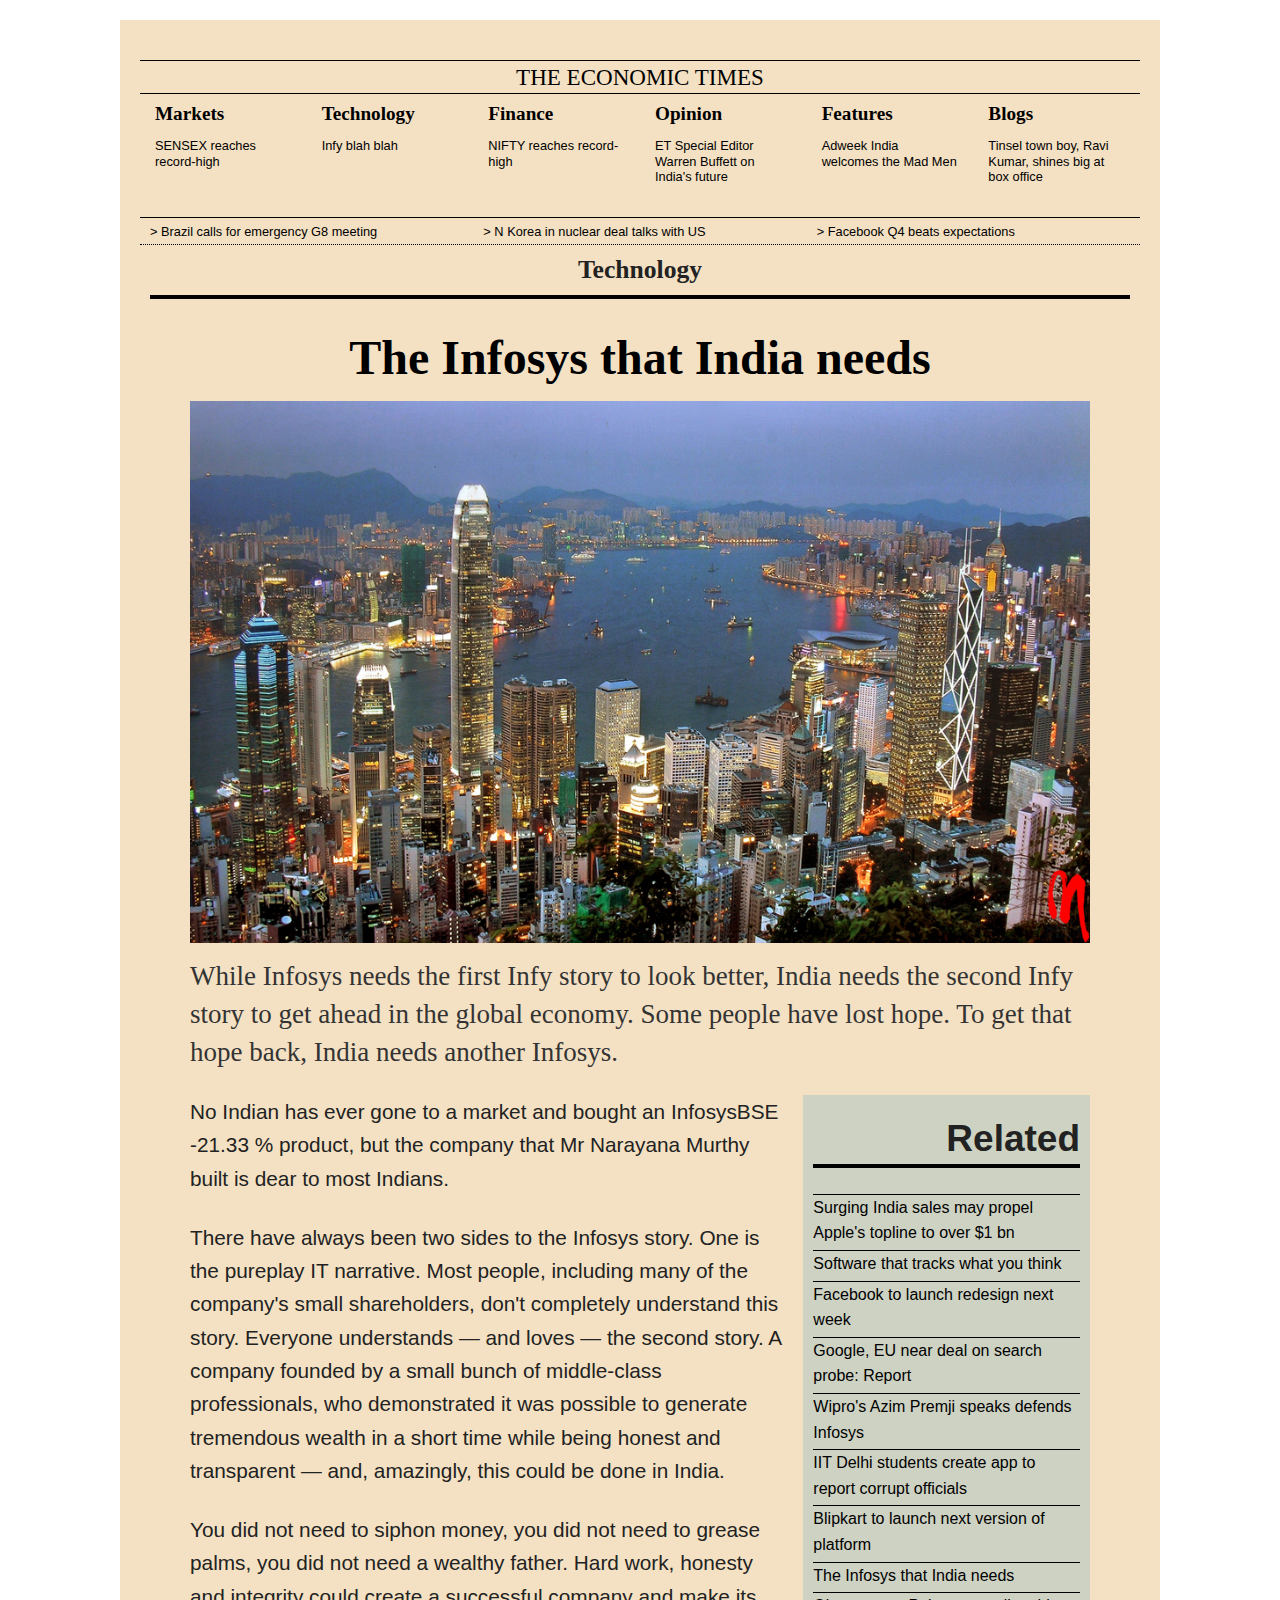
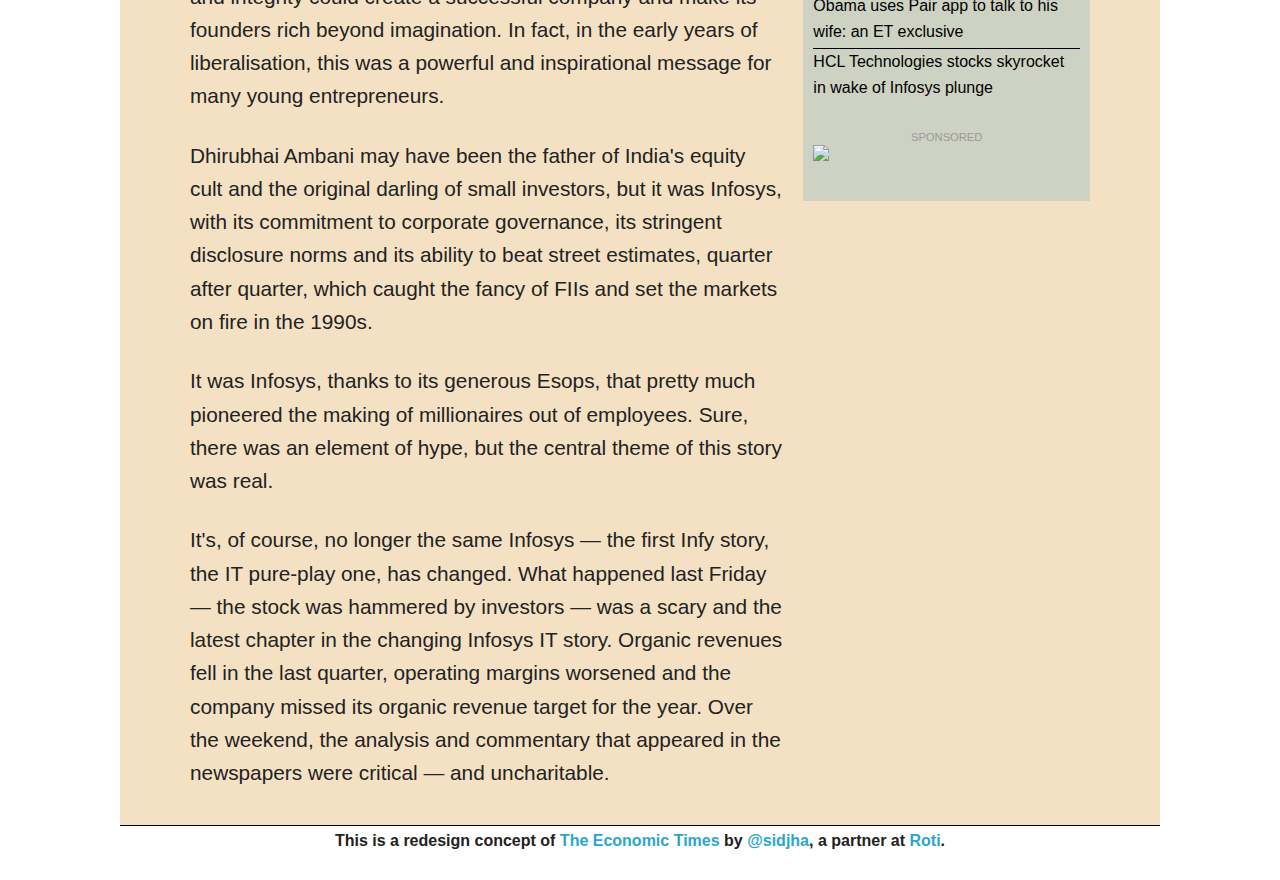
==== commit e2647918: "changing title of article page" ====
--- a/templates/article.html
+++ b/templates/article.html
@@ -6,7 +6,7 @@
 <head>
 	<meta charset="utf-8" />
   <meta name="viewport" content="width=device-width" />
-  <title>A redesign</title>
+  <title>A redesign: article view</title>
 
   <link rel="stylesheet" href="/static/css/normalize.css" />
   
@@ -68,7 +68,8 @@
 			<div class="row header">
 				<div class="large-12 columns">
 					<header class="site-header"><h4 class="site-header-article"><a href="/">The Economic Times</a><h4></header>
-					<div class="row sections">
+					<div class="navwrapper">	
+						<div class="row sections">
 						<div class="large-2 columns">
 							<section class="section-link">
 								<a class="target-section" href="/">
@@ -127,6 +128,7 @@
 									<p><a class="target-headline" href="/article">Tinsel town boy, Ravi Kumar, shines big at box office</a></p>
 								
 							</section>
+						</div>
 						</div>
 					</div>
 					<div class="row news-ticker">
--- a/static/css/customstyle.css
+++ b/static/css/customstyle.css
@@ -9,21 +9,18 @@
   /* line 1, ../../foundation/sass/customstyle.scss */
   .container {
     top: 0;
-    border-top: 4px solid #000;
   }
 }
 @media only screen and (min-width: 480px) {
   /* line 1, ../../foundation/sass/customstyle.scss */
   .container {
     top: 0;
-    border-top: 4px solid #000;
   }
 }
 @media only screen and (min-width: 768px) {
   /* line 1, ../../foundation/sass/customstyle.scss */
   .container {
     top: 20px;
-    border-top: none;
   }
 }
 
@@ -864,7 +861,8 @@
   font-family: "acta-display", "Garamond", serif;
   color: #000;
   font-size: 3em;
-  margin: 0 0 10px 0;
+  margin: 5px 0 10px 0;
+  text-align: center;
 }
 @media only screen and (min-width: 320px) {
   /* line 679, ../../foundation/sass/customstyle.scss */
@@ -884,7 +882,7 @@
     font-size: 3em;
   }
 }
-/* line 695, ../../foundation/sass/customstyle.scss */
+/* line 696, ../../foundation/sass/customstyle.scss */
 .article-container article h3 {
   font-family: "acta-display", "Garamond", serif;
   color: #333;
@@ -893,72 +891,72 @@
   line-height: 1.4em;
 }
 @media only screen and (min-width: 320px) {
-  /* line 695, ../../foundation/sass/customstyle.scss */
+  /* line 696, ../../foundation/sass/customstyle.scss */
   .article-container article h3 {
     font-size: 18px;
   }
 }
 @media only screen and (min-width: 480px) {
-  /* line 695, ../../foundation/sass/customstyle.scss */
+  /* line 696, ../../foundation/sass/customstyle.scss */
   .article-container article h3 {
     font-size: 22px;
   }
 }
 @media only screen and (min-width: 768px) {
-  /* line 695, ../../foundation/sass/customstyle.scss */
+  /* line 696, ../../foundation/sass/customstyle.scss */
   .article-container article h3 {
     font-size: 27px;
   }
 }
 
-/* line 716, ../../foundation/sass/customstyle.scss */
+/* line 717, ../../foundation/sass/customstyle.scss */
 .article-ad h2 {
   text-align: center;
 }
-/* line 719, ../../foundation/sass/customstyle.scss */
+/* line 720, ../../foundation/sass/customstyle.scss */
 .article-ad img {
   margin: 0 auto;
 }
 
-/* line 726, ../../foundation/sass/customstyle.scss */
+/* line 727, ../../foundation/sass/customstyle.scss */
 .article-content p {
   font-size: 1.3em;
 }
 @media only screen and (min-width: 320px) {
-  /* line 726, ../../foundation/sass/customstyle.scss */
+  /* line 727, ../../foundation/sass/customstyle.scss */
   .article-content p {
     font-size: 1em;
   }
 }
 @media only screen and (min-width: 480px) {
-  /* line 726, ../../foundation/sass/customstyle.scss */
+  /* line 727, ../../foundation/sass/customstyle.scss */
   .article-content p {
     font-size: 1.1em;
   }
 }
 @media only screen and (min-width: 768px) {
-  /* line 726, ../../foundation/sass/customstyle.scss */
+  /* line 727, ../../foundation/sass/customstyle.scss */
   .article-content p {
     font-size: 1.3em;
   }
 }
 
-/* line 742, ../../foundation/sass/customstyle.scss */
+/* line 743, ../../foundation/sass/customstyle.scss */
 .related-section-header h2 {
   text-align: right;
   font-family: "proxima-nova", Helvetica, sans-serif;
   border-bottom: 4px solid #000;
 }
 
-/* line 749, ../../foundation/sass/customstyle.scss */
+/* line 750, ../../foundation/sass/customstyle.scss */
 .section-title-article {
   padding: 10px 0;
 }
-/* line 753, ../../foundation/sass/customstyle.scss */
+/* line 754, ../../foundation/sass/customstyle.scss */
 .section-title-article header {
   border-bottom: 4px solid #000;
 }
-/* line 755, ../../foundation/sass/customstyle.scss */
+/* line 756, ../../foundation/sass/customstyle.scss */
 .section-title-article header h1 {
   padding: 0 0 10px 0;
   margin: 0;
@@ -967,74 +965,77 @@
 }
 
 /* line 766, ../../foundation/sass/customstyle.scss */
+.top-bar {
+  border-bottom: 4px solid #000;
+}
+/* line 767, ../../foundation/sass/customstyle.scss */
 .top-bar h1 {
   font-family: "acta-display", "Garamond", "proxima-nova", "Helvetica", sans-serif;
 }
-/* line 770, ../../foundation/sass/customstyle.scss */
+/* line 771, ../../foundation/sass/customstyle.scss */
 .top-bar .divider {
   border-top: 1px solid #cecece !important;
 }
 @media only screen and (min-width: 320px) {
-  /* line 765, ../../foundation/sass/customstyle.scss */
+  /* line 766, ../../foundation/sass/customstyle.scss */
   .top-bar {
     display: block;
   }
 }
 @media only screen and (min-width: 480px) {
-  /* line 765, ../../foundation/sass/customstyle.scss */
+  /* line 766, ../../foundation/sass/customstyle.scss */
   .top-bar {
     display: block;
   }
 }
 @media only screen and (min-width: 768px) {
-  /* line 765, ../../foundation/sass/customstyle.scss */
+  /* line 766, ../../foundation/sass/customstyle.scss */
   .top-bar {
     display: none;
   }
 }
 
-/* line 785, ../../foundation/sass/customstyle.scss */
+/* line 788, ../../foundation/sass/customstyle.scss */
 .featured-vid {
   width: 307px;
   height: 213px;
 }
 @media only screen and (min-width: 320px) {
-  /* line 785, ../../foundation/sass/customstyle.scss */
+  /* line 788, ../../foundation/sass/customstyle.scss */
   .featured-vid {
     width: 307px;
     height: 213px;
   }
 }
 @media only screen and (min-width: 480px) {
-  /* line 785, ../../foundation/sass/customstyle.scss */
+  /* line 788, ../../foundation/sass/customstyle.scss */
   .featured-vid {
     width: 207px;
     height: 113px;
   }
 }
 @media only screen and (min-width: 768px) {
-  /* line 785, ../../foundation/sass/customstyle.scss */
+  /* line 788, ../../foundation/sass/customstyle.scss */
   .featured-vid {
     width: 307px;
     height: 213px;
   }
 }
 
-/* line 802, ../../foundation/sass/customstyle.scss */
+/* line 805, ../../foundation/sass/customstyle.scss */
 .footer {
   height: 35px;
   margin: 20px auto;
   background: #fff;
   border-top: 1px solid #000;
-  border-bottom: 1px solid #000;
-}
-/* line 805, ../../foundation/sass/customstyle.scss */
+}
+/* line 808, ../../foundation/sass/customstyle.scss */
 .footer h6 {
   text-align: center;
 }
 
 /* custom player skin */
-/* line 815, ../../foundation/sass/customstyle.scss */
+/* line 817, ../../foundation/sass/customstyle.scss */
 .flowplayer {
   width: 90%;
   background-color: #ced2c3;
@@ -1042,27 +1043,27 @@
   max-width: 800px;
 }
 
-/* line 816, ../../foundation/sass/customstyle.scss */
+/* line 818, ../../foundation/sass/customstyle.scss */
 .flowplayer .fp-controls {
   background-color: #eeeeee;
 }
 
-/* line 817, ../../foundation/sass/customstyle.scss */
+/* line 819, ../../foundation/sass/customstyle.scss */
 .flowplayer .fp-timeline {
   background-color: #cccccc;
 }
 
-/* line 818, ../../foundation/sass/customstyle.scss */
+/* line 820, ../../foundation/sass/customstyle.scss */
 .flowplayer .fp-progress {
   background-color: #111111;
 }
 
-/* line 819, ../../foundation/sass/customstyle.scss */
+/* line 821, ../../foundation/sass/customstyle.scss */
 .flowplayer .fp-buffer {
   background-color: #f9f9f9;
 }
 
-/* line 820, ../../foundation/sass/customstyle.scss */
+/* line 822, ../../foundation/sass/customstyle.scss */
 .flowplayer {
   background-image: url(http://farm5.staticflickr.com/4044/4573206402_f625209528_b.jpg);
 }
